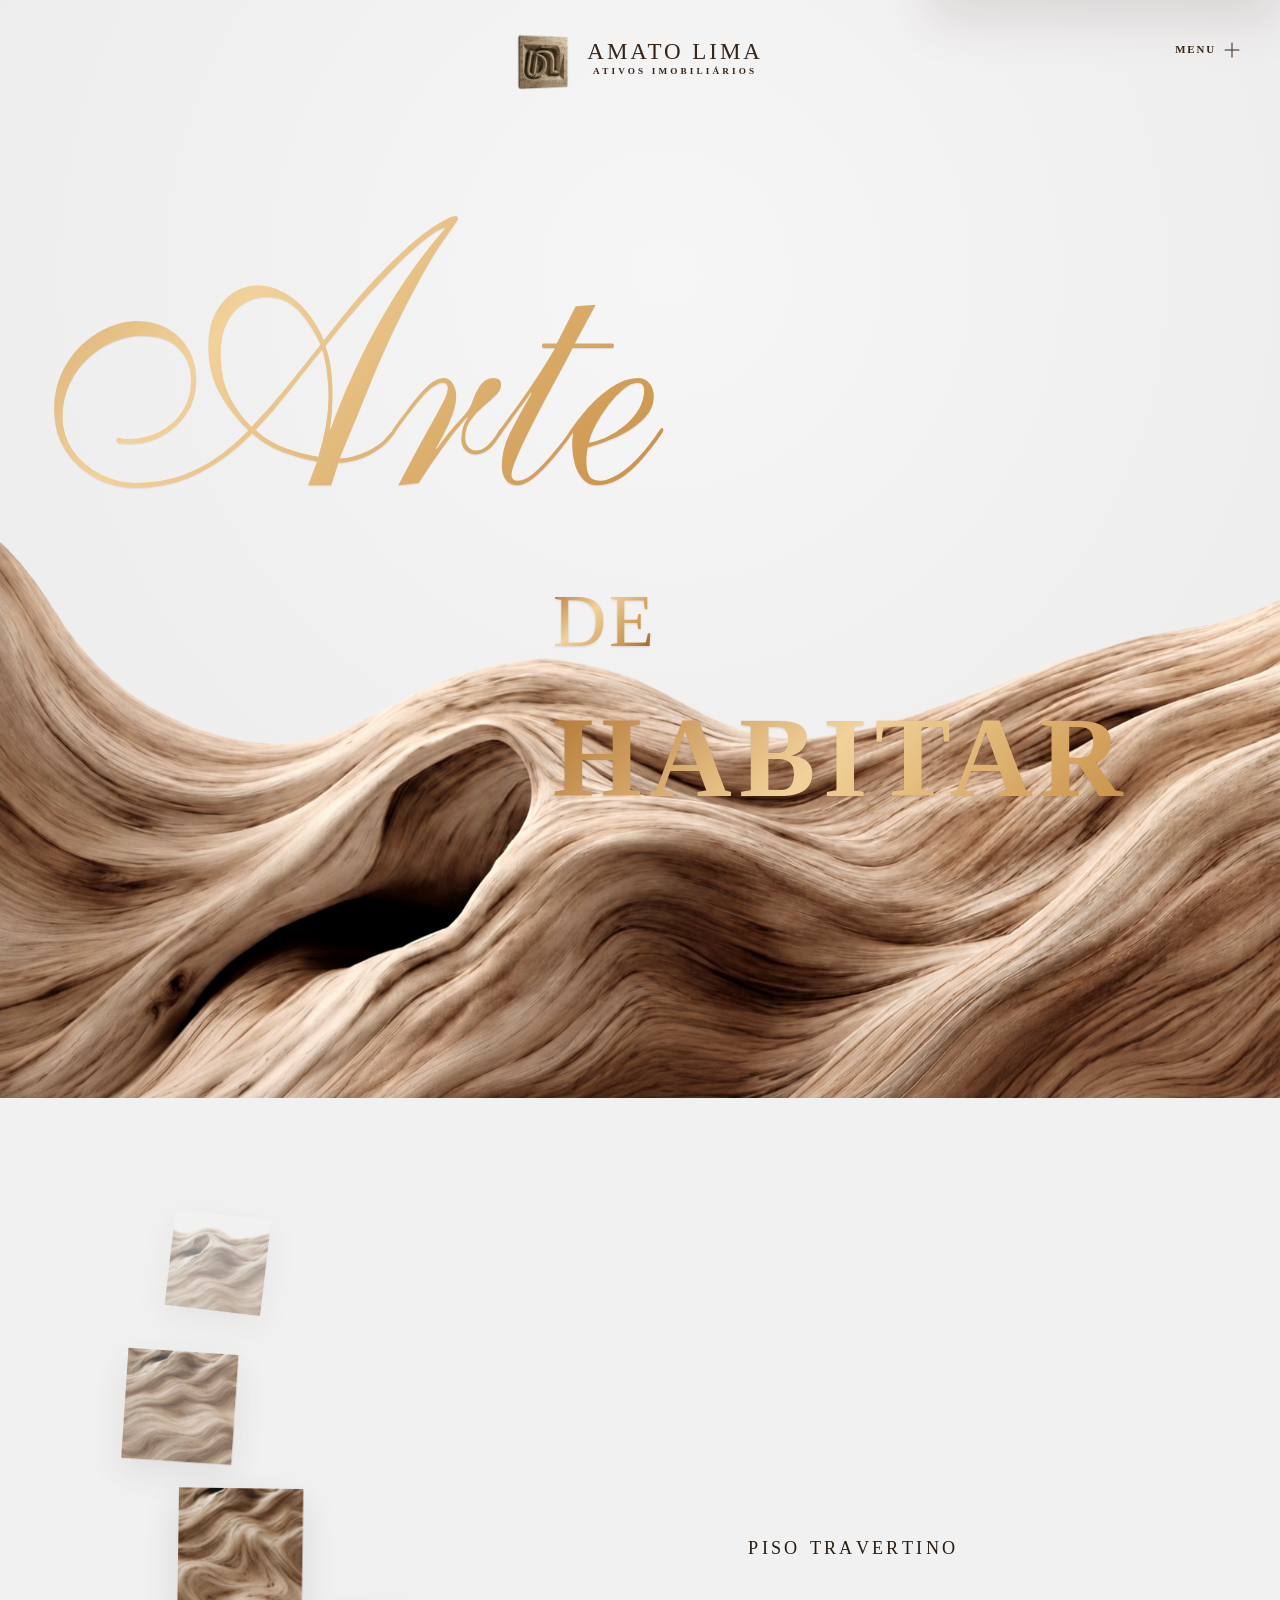
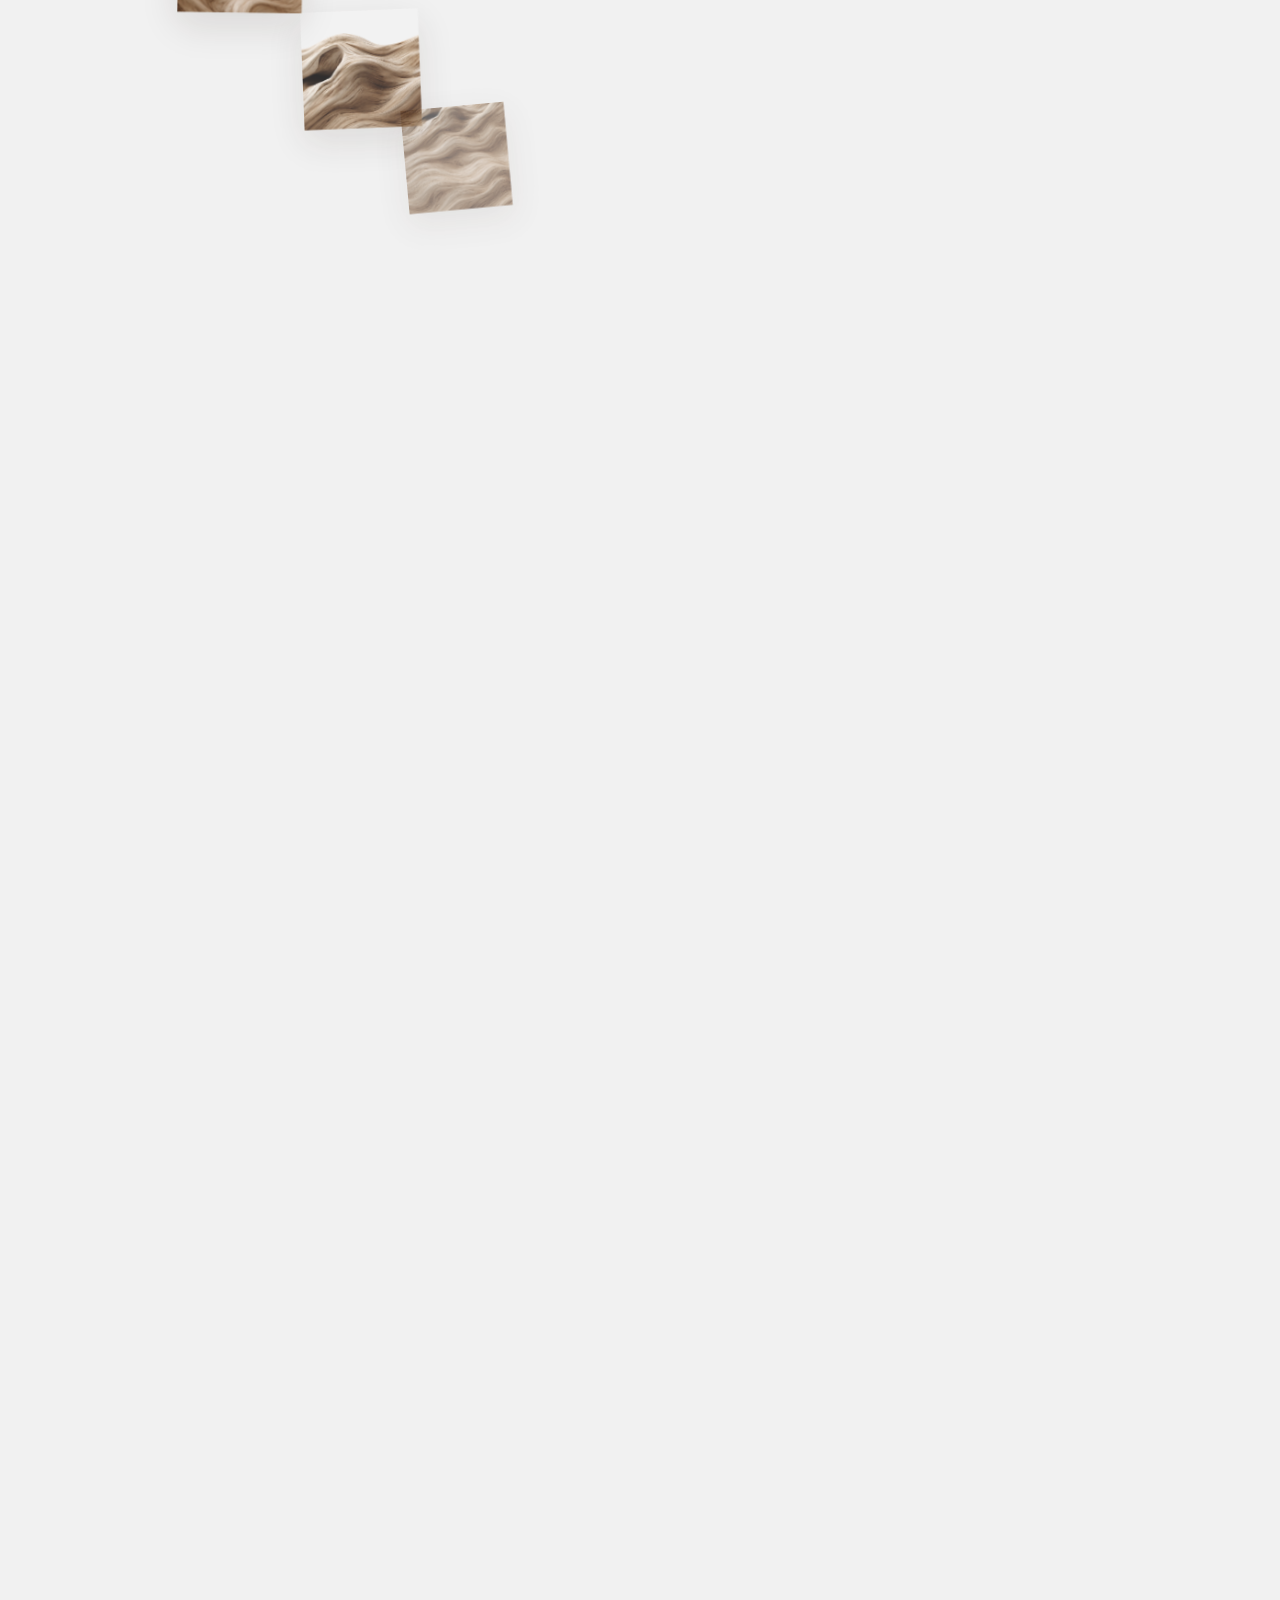
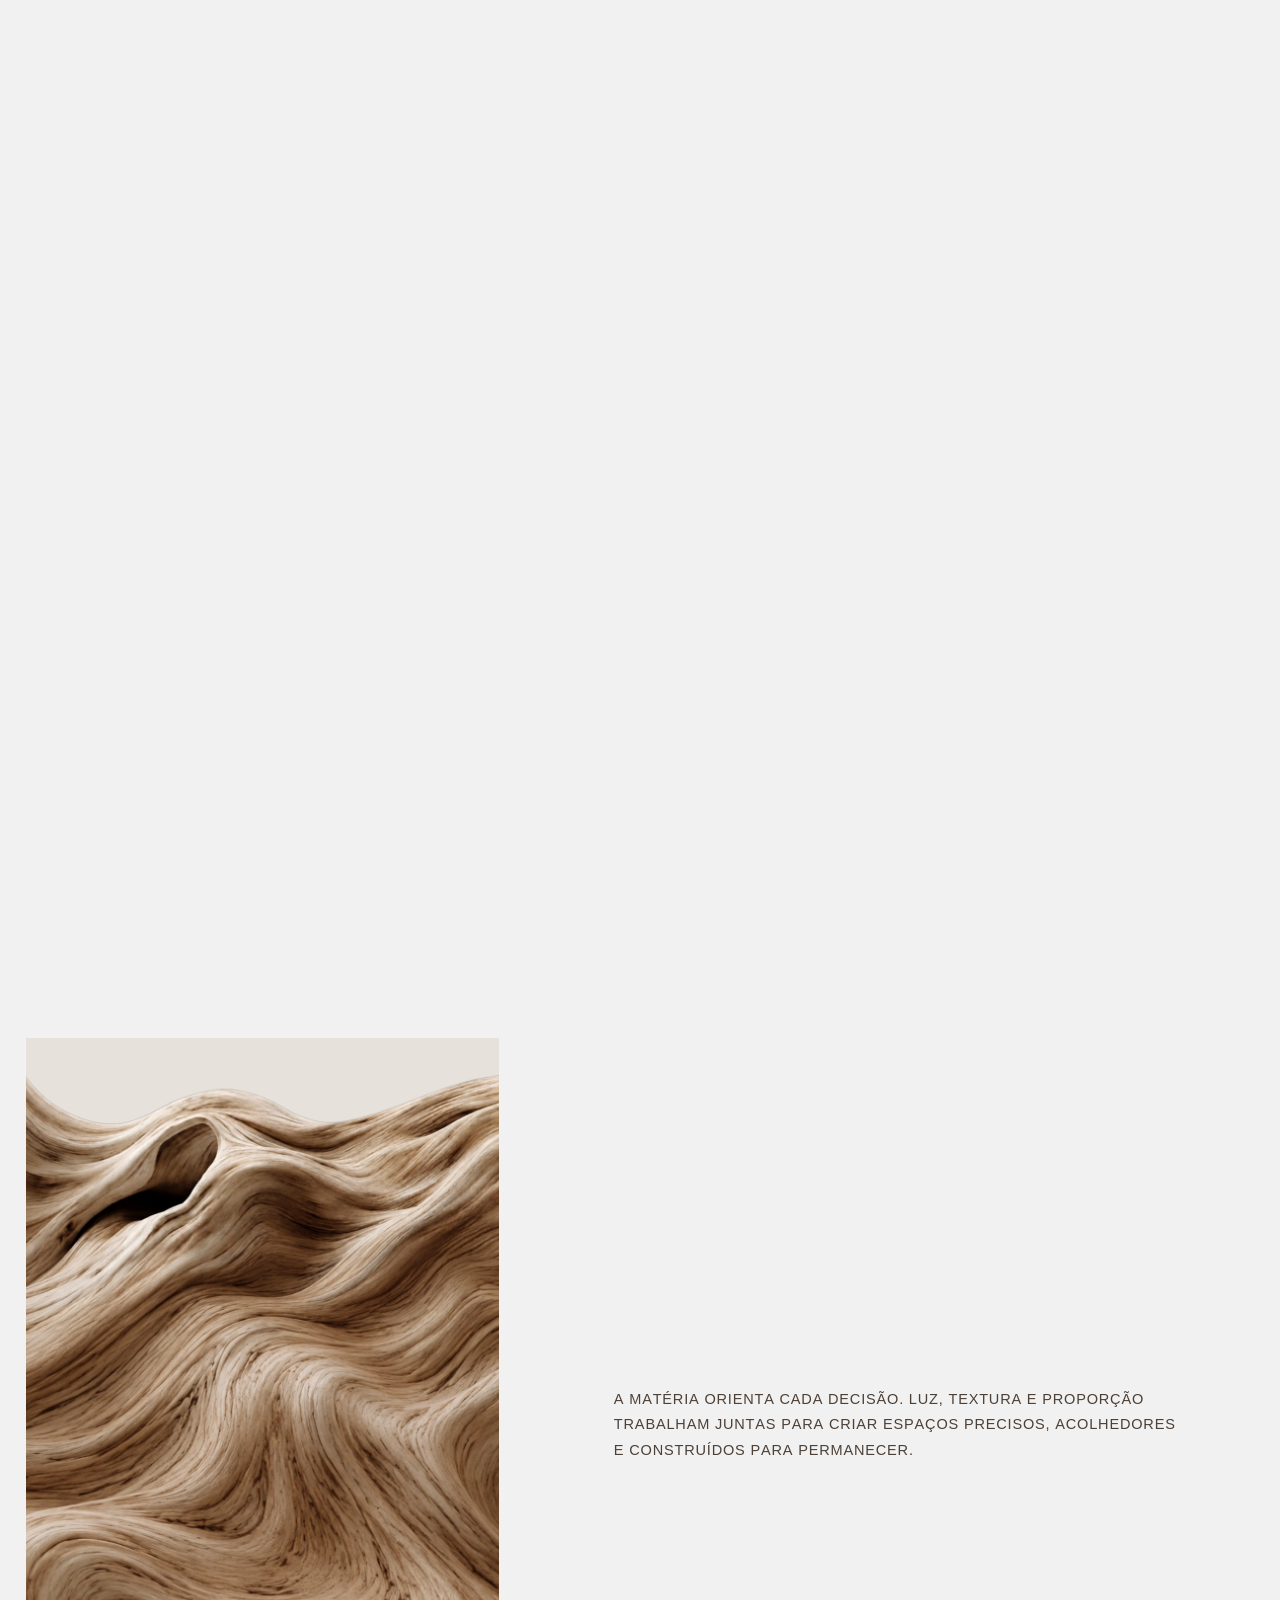
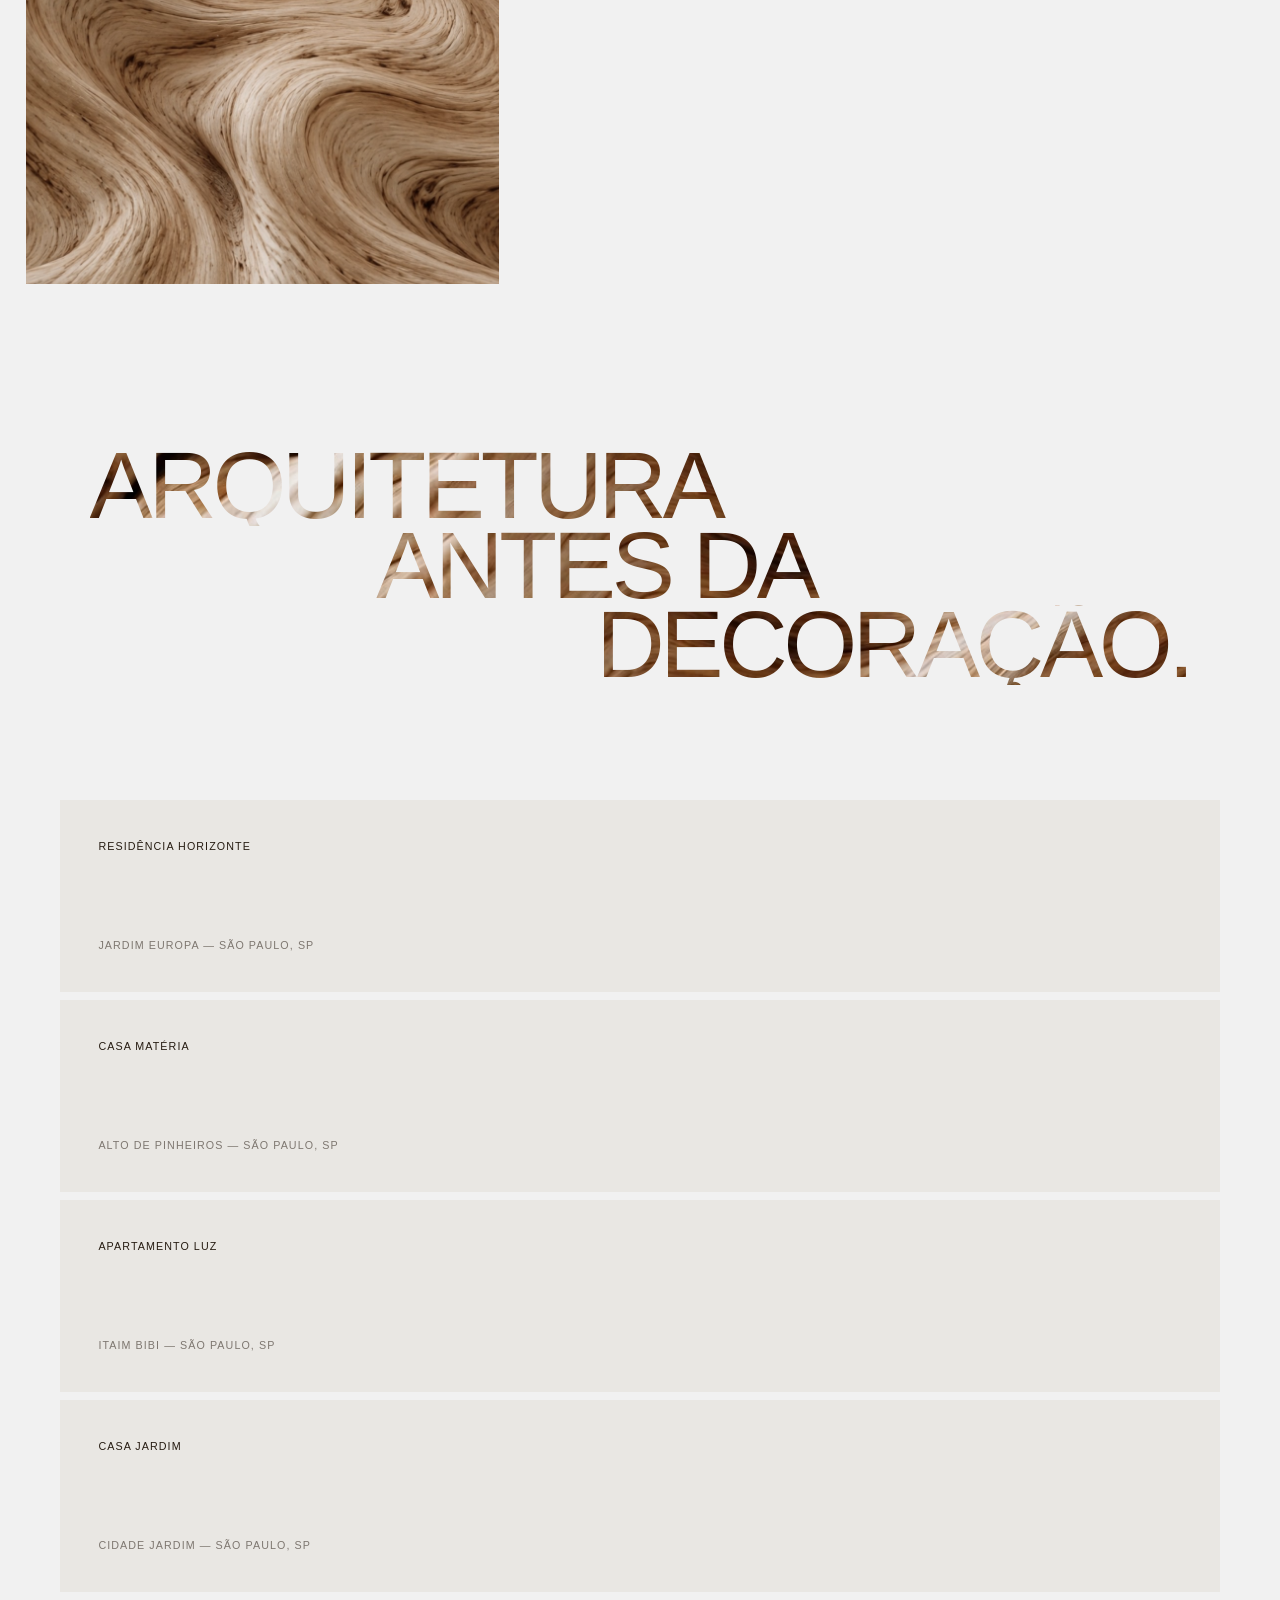
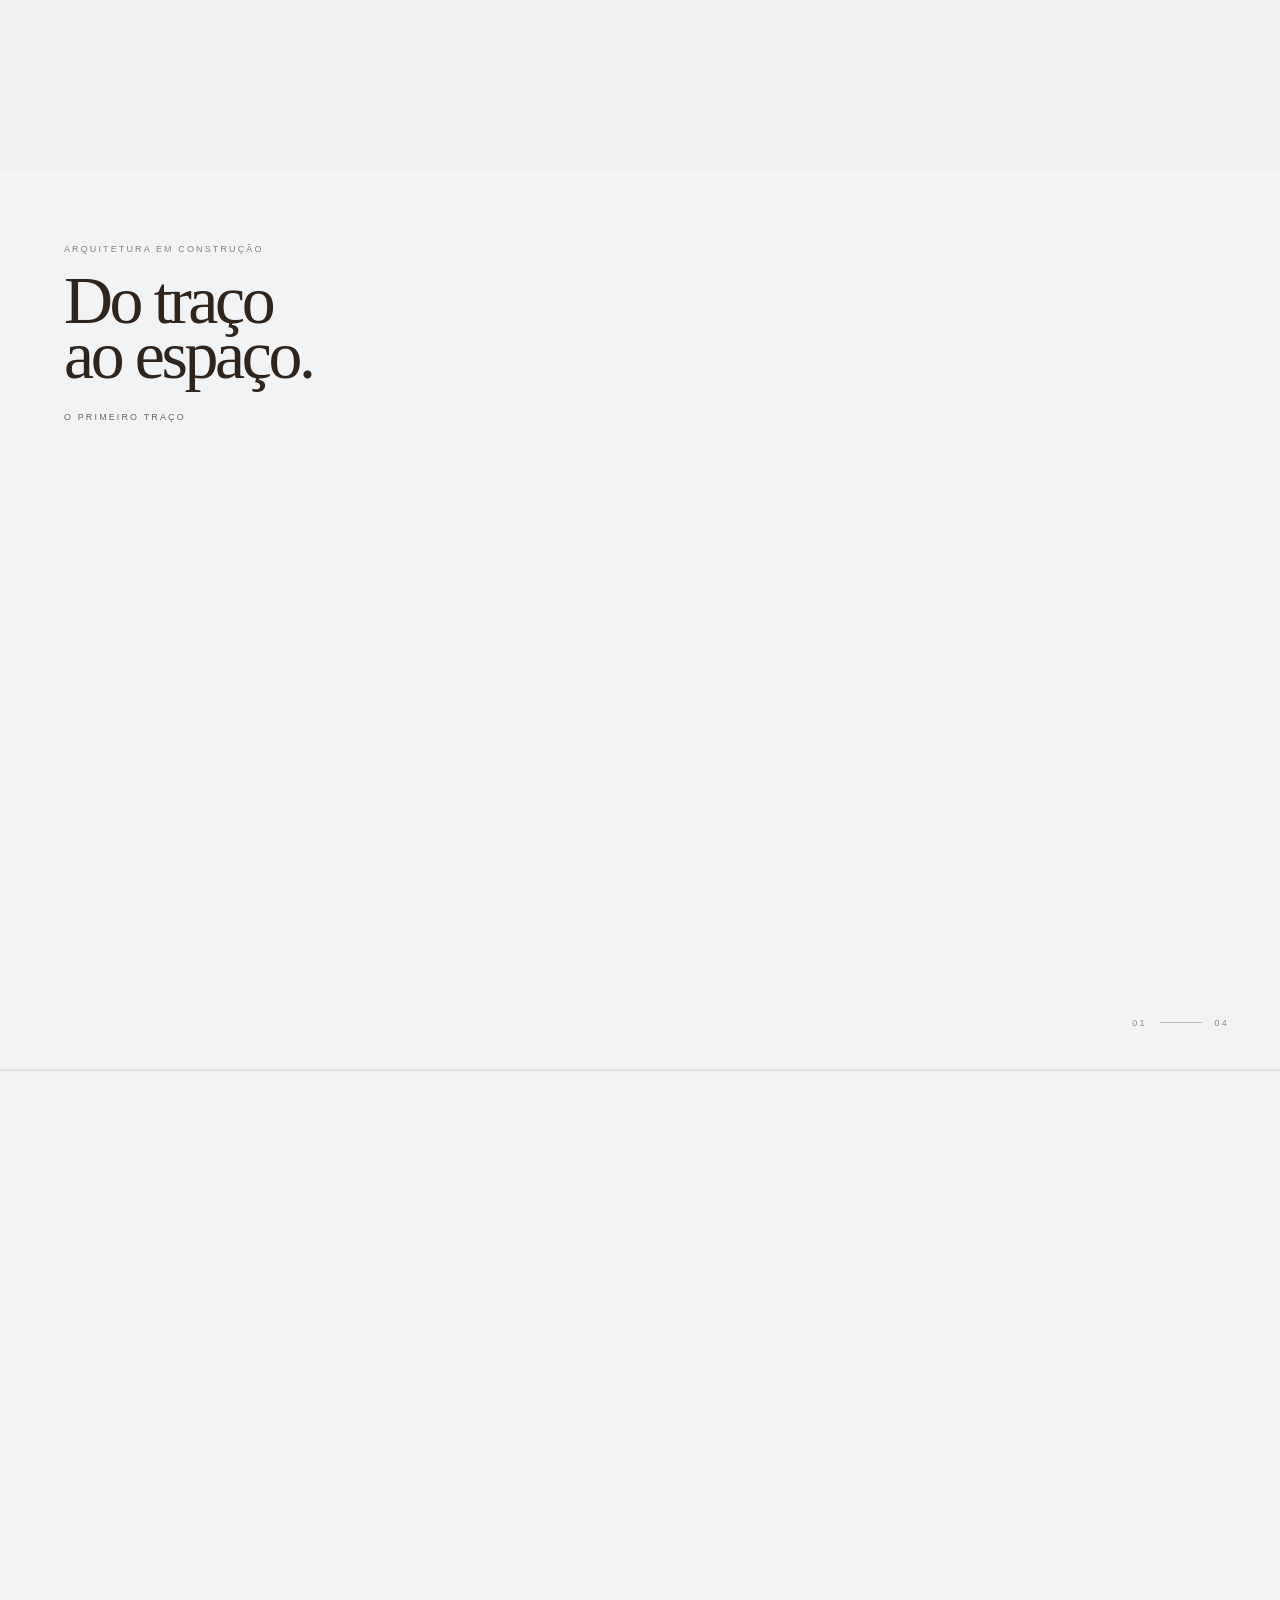
==== index.html @ b85d5f60 "Load immediate spiral response" ====
<!doctype html>
<html lang="pt-BR">
  <head>
    <meta charset="UTF-8" />
    <meta name="viewport" content="width=device-width, initial-scale=1.0" />
    <meta name="description" content="Amato Lima — ativos imobiliários, venda e reforma de residências de alto padrão em São Paulo." />
    <title>Amato Lima | Ativos Imobiliários</title>
    <link rel="stylesheet" href="assets/css/styles.css?v=20260905-45" />
    <link rel="stylesheet" href="assets/css/flowing-menu.css?v=20260904-7" />
    <link rel="stylesheet" href="assets/css/smooth-motion.css?v=20260904-4" />
    <link rel="stylesheet" href="assets/css/infinite-spiral.css?v=20260905-28" />
    <link rel="stylesheet" href="assets/css/editorial-foundations.css?v=20260905-7" />
    <link rel="stylesheet" href="assets/css/project-index.css?v=20260904-8" />
    <link rel="stylesheet" href="assets/css/project-evolution.css?v=20260905-2" />
    <link rel="stylesheet" href="assets/css/apartment-build.css?v=20260905-2" />
    <link rel="stylesheet" href="assets/css/closing-collage.css?v=20260905-8" />
    <script src="https://cdn.jsdelivr.net/npm/gsap@3.12.5/dist/gsap.min.js" defer></script>
    <script src="https://cdn.jsdelivr.net/npm/gsap@3.12.5/dist/ScrollTrigger.min.js" defer></script>
    <script src="https://cdn.jsdelivr.net/npm/lenis@1.3.11/dist/lenis.min.js" defer></script>
    <script src="assets/js/home.js?v=20260904-27" defer></script>
    <script src="assets/js/flowing-menu.js?v=20260904-5" defer></script>
    <script src="assets/js/smooth-motion.js?v=20260905-7" defer></script>
    <script src="assets/js/infinite-spiral.js?v=20260905-17" defer></script>
    <script src="assets/js/editorial-foundations-mirror.js?v=20260905-1" defer></script>
    <script src="assets/js/editorial-foundations.js?v=20260904-3" defer></script>
    <script src="assets/js/project-evolution.js?v=20260905-2" defer></script>
    <script src="assets/js/apartment-build-enhanced.js?v=20260905-1" defer></script>
    <script src="assets/js/closing-collage.js?v=20260905-16" defer></script>
    <script src="assets/js/main.js" defer></script>
  </head>
  <body>
    <div id="app" data-app></div>
    <noscript>Ative o JavaScript para visualizar o site da Amato Lima.</noscript>
  </body>
</html>
---- assets/css/styles.css ----
/* Ajustes finais da assinatura da hero — restaurados do estado aprovado. */
.hero-art__brand{align-items:flex-start}
.hero-art__brand-line{position:relative;display:flex;align-items:center;justify-content:center;gap:clamp(10px,.9vw,14px)}
.hero-art__brand-name{font-size:clamp(1.176rem,1.69344vw,1.6464rem);transform:translateY(-9px)}
.hero-art__brand-mark{width:clamp(56px,4.592vw,69.44px);height:clamp(56px,4.592vw,69.44px);object-fit:contain;flex:0 0 auto;order:-1;transform:translateX(-4px)}
.hero-art__brand-descriptor{align-self:flex-end;width:calc(100% - clamp(70px,5.492vw,87.44px));font-size:clamp(.489216rem,.677376vw,.639744rem);text-align:center;transform:translateY(-28px)}
@media(max-width:760px){.hero-art__brand-line{gap:9px}.hero-art__brand-name{transform:translateY(-8px)}.hero-art__brand-mark{width:56px;height:56px;transform:translateX(-3px)}.hero-art__brand-descriptor{width:calc(100% - 68px);transform:translateY(-27px)}}

/* ========================================================================== */
/* 01. FONTES                                                                 */
/* Importa as famílias tipográficas externas usadas no site.                  */
/* ========================================================================== */
@import url("https://fonts.googleapis.com/css2?family=Cormorant+Garamond:ital,wght@0,400;0,500;0,600;1,400;1,500&family=Cormorant+SC:wght@400;500;600;700&family=Montserrat:wght@300;400;500;600&display=swap");

/* Registra a fonte cursiva Anastasia Script usada na palavra "Arte" do hero. */
@font-face {
  font-family: "Anastasia Script";
  src: url("../fonts/anastasia-script-regular.ttf") format("truetype");
  font-style: normal;
  font-weight: 400;
  font-display: swap;
}

/* ========================================================================== */
/* 02. TOKENS GLOBAIS                                                         */
/* Centraliza cores, fontes, sombras e largura máxima reutilizadas no projeto. */
/* ========================================================================== */
:root {
  --nevoa: #f4f4f4;
  --linho: #efe7db;
  --camelo: #c1a57f;
  --terracota: #b5886e;
  --taupe: #716359;
  --salvia: #9a9c88;
  --ardosia: #889cab;
  --cacau: #562e1a;
  --white: #fffdf9;
  --text: #3e332d;
  --line: rgba(86, 46, 26, 0.2);
  --shadow: 0 24px 70px rgba(86, 46, 26, 0.1);
  --serif: "Cormorant Garamond", Georgia, serif;
  --wordmark: "Cormorant SC", Georgia, serif;
  --sans: "Montserrat", Arial, sans-serif;
  --container: min(1180px, calc(100% - 48px));
}

/* ========================================================================== */
/* 03. RESET E BASE                                                           */
/* Normaliza medidas, comportamento da página, mídia, links e formulários.    */
/* ========================================================================== */
* { box-sizing: border-box; }
html { scroll-behavior: smooth; }
body { margin: 0; color: var(--text); background: var(--nevoa); font-family: var(--sans); font-size: 16px; line-height: 1.7; -webkit-font-smoothing: antialiased; }
body.menu-open { overflow: hidden; }
img { display: block; max-width: 100%; }
a { color: inherit; text-decoration: none; }
button, input, select, textarea { font: inherit; }
button, a { -webkit-tap-highlight-color: transparent; }

/* Link de acessibilidade exibido quando recebe foco pelo teclado. */
.skip-link { position: fixed; z-index: 999; top: 10px; left: 10px; padding: 10px 16px; background: var(--cacau); color: var(--white); transform: translateY(-160%); transition: transform 180ms ease; }
.skip-link:focus { transform: translateY(0); }

/* ========================================================================== */
/* 04. LAYOUT GLOBAL E SEÇÕES                                                 */
/* Define containers, espaçamentos e variações de fundo das seções.           */
/* ========================================================================== */
.container { width: var(--container); margin-inline: auto; }
.section { padding: 108px 0; }
.section--compact { padding: 72px 0; }
.section--linen { background: var(--linho); }
.section--cocoa { color: var(--linho); background: var(--cacau); }

/* ========================================================================== */
/* 05. TIPOGRAFIA E TEXTOS                                                    */
/* Controla títulos, subtítulos editoriais, textos corridos e microtextos.    */
/* ========================================================================== */
.eyebrow { display: inline-flex; align-items: center; gap: 12px; margin: 0 0 22px; color: var(--taupe); font-size: .7rem; font-weight: 600; letter-spacing: .22em; line-height: 1.4; text-transform: uppercase; }
.eyebrow::before { width: 42px; height: 1px; content: ""; background: currentColor; }
.section--cocoa .eyebrow { color: var(--camelo); }
.display, h1, h2, h3, p { margin-top: 0; }
h1, h2, h3 { font-family: var(--serif); font-weight: 500; line-height: .98; }
h1 { margin-bottom: 28px; font-size: clamp(4rem,8vw,8.2rem); letter-spacing: -.045em; }
h2 { margin-bottom: 26px; font-size: clamp(2.8rem,5.4vw,5.6rem); letter-spacing: -.035em; }
h3 { margin-bottom: 15px; font-size: clamp(1.7rem,3vw,2.65rem); letter-spacing: -.025em; }
.lead { max-width: 760px; color: var(--taupe); font-family: var(--serif); font-size: clamp(1.35rem,2.5vw,2rem); line-height: 1.35; }
.section--cocoa .lead { color: rgba(239,231,219,.82); }
.body-copy { max-width: 640px; color: var(--taupe); font-size: .95rem; }
.body-copy p:last-child { margin-bottom: 0; }
.micro { font-size: .72rem; letter-spacing: .16em; line-height: 1.5; text-transform: uppercase; }

/* ========================================================================== */
/* 06. BOTÕES                                                                 */
/* Define botão padrão e suas variações ghost e light.                        */
/* ========================================================================== */
.button-row { display: flex; flex-wrap: wrap; gap: 14px; margin-top: 36px; }
.button { display: inline-flex; min-height: 52px; align-items: center; justify-content: center; padding: 14px 25px; border: 1px solid var(--cacau); background: var(--cacau); color: var(--white); font-size: .72rem; font-weight: 600; letter-spacing: .14em; text-transform: uppercase; transition: background 180ms ease,color 180ms ease,transform 180ms ease; }
.button:hover,.button:focus-visible { background: transparent; color: var(--cacau); transform: translateY(-2px); }
.button--ghost { background: transparent; color: var(--cacau); }
.button--ghost:hover,.button--ghost:focus-visible { background: var(--cacau); color: var(--white); }
.button--light { border-color: var(--linho); background: var(--linho); color: var(--cacau); }
.button--light:hover,.button--light:focus-visible { background: transparent; color: var(--linho); }

/* ========================================================================== */
/* 07. HEADER, MARCA E NAVEGAÇÃO                                              */
/* Controla cabeçalho, logo, menu principal, CTA e botão do menu mobile.      */
/* ========================================================================== */
.site-header { display: none !important; position: sticky; z-index: 100; top: 0; border-bottom: 1px solid var(--line); background: rgba(244,244,244,.92); backdrop-filter: blur(18px); }
.header-inner { display: grid; min-height: 86px; grid-template-columns: auto 1fr auto; align-items: center; gap: 34px; }
.brand { display: inline-flex; align-items: center; gap: 12px; }
.brand__mark { width: 40px; height: 40px; object-fit: contain; mix-blend-mode: multiply; }
.brand__text { display: grid; gap: 1px; }
.brand__name { color: var(--cacau); font-family: var(--wordmark); font-size: 1rem; font-weight: 500; letter-spacing: .18em; line-height: 1; }
.brand__descriptor { color: var(--taupe); font-size: .46rem; font-weight: 600; letter-spacing: .25em; text-transform: uppercase; }
.site-nav { justify-self: end; }
.site-nav__list { display: flex; align-items: center; gap: clamp(16px,2.2vw,34px); margin: 0; padding: 0; list-style: none; }
.site-nav a { position: relative; display: inline-block; padding: 12px 0; color: var(--taupe); font-size: .66rem; font-weight: 500; letter-spacing: .13em; text-transform: uppercase; }
.site-nav a::after { position: absolute; right: 0; bottom: 7px; left: 0; height: 1px; content: ""; background: var(--cacau); transform: scaleX(0); transform-origin: right; transition: transform 180ms ease; }
.site-nav a:hover::after,.site-nav a:focus-visible::after,.site-nav a[aria-current="page"]::after { transform: scaleX(1); transform-origin: left; }
.header-cta { min-height: 42px; padding: 10px 17px; }
.menu-toggle { display: none; width: 44px; height: 44px; border: 1px solid var(--line); background: transparent; color: var(--cacau); cursor: pointer; }
.menu-toggle span,.menu-toggle::before,.menu-toggle::after { display: block; width: 19px; height: 1px; margin: 5px auto; content: ""; background: currentColor; transition: transform 180ms ease,opacity 180ms ease; }
.menu-open .menu-toggle span { opacity: 0; }
.menu-open .menu-toggle::before { transform: translateY(6px) rotate(45deg); }
.menu-open .menu-toggle::after { transform: translateY(-6px) rotate(-45deg); }

/* ========================================================================== */
/* 08. HERO GENÉRICO                                                          */
/* Estrutura de hero reutilizada pelas páginas que não usam o hero "Arte".   */
/* ========================================================================== */
.hero { min-height: calc(100svh - 86px); display: grid; grid-template-columns: minmax(0,1.05fr) minmax(420px,.95fr); background: var(--linho); }
.hero__content { display: flex; align-items: center; padding: clamp(70px,9vw,140px) max(24px,calc((100vw - 1180px)/2)); padding-right: clamp(42px,7vw,100px); }
.hero__content-inner { max-width: 690px; }
.hero__title em { display: block; color: var(--terracota); font-weight: 400; }
.hero__visual { position: relative; min-height: 650px; overflow: hidden; background: var(--salvia); }
.hero__visual img { width: 100%; height: 5%; object-fit: cover; object-position: center; filter: saturate(.8) contrast(.95); transform: scale(1.01); }
.hero__visual::after { position: absolute; inset: 0; content: ""; background: linear-gradient(180deg,transparent 50%,rgba(86,46,26,.36)); }
.hero__caption { position: absolute; z-index: 1; right: 34px; bottom: 28px; left: 34px; display: flex; justify-content: space-between; color: var(--white); }
.hero__seal { position: absolute; z-index: 2; top: 36px; left: -48px; width: 118px; height: 118px; display: grid; place-items: center; border: 1px solid rgba(255,253,249,.72); border-radius: 50%; color: var(--white); font-family: var(--serif); font-size: 1.15rem; font-style: italic; line-height: 1; text-align: center; }

/* ========================================================================== */
/* 09. HEADER DA HOME                                                         */
/* Aparência específica do header sobreposto na página inicial.               */
/* ========================================================================== */
.home-page .site-header--overlay { position: fixed; width: 100%; border-bottom-color: rgba(86,46,26,.14); background: transparent; color: var(--cacau); backdrop-filter: none; transition: border-color 300ms ease,background 300ms ease,box-shadow 300ms ease,color 300ms ease; }
.home-page .site-header--overlay .brand__mark { display: none; }
.home-page .site-header--overlay .brand__name,.home-page .site-header--overlay .site-nav a { color: var(--cacau); }
.home-page .site-header--overlay .brand__descriptor { color: var(--taupe); }
.home-page .site-header--overlay .site-nav a::after { background: var(--cacau); }
.home-page .site-header--overlay .header-cta { border-color: var(--cacau); background: var(--cacau); color: var(--white); }
.home-page .site-header--overlay .header-cta:hover,.home-page .site-header--overlay .header-cta:focus-visible { border-color: var(--cacau); background: transparent; color: var(--cacau); }
.home-page .site-header--overlay .menu-toggle { border-color: rgba(86,46,26,.24); color: var(--cacau); }

/* ========================================================================== */
/* 10. HOME — HERO "ARTE DE HABITAR"                                         */
/* Toda a composição visual do primeiro quadro da home fica nesta seção.      */
/* ========================================================================== */

/* Container principal do hero: altura, recorte e fundo. */
.hero--art { position: sticky; z-index: 0; top: calc(100svh - max(880px,125svh)); min-height: max(880px,125svh); display: block; isolation: isolate; overflow: hidden; background: radial-gradient(circle at 52% 25%,#fafafa 0,#f5f5f5 38%,#eeeeef 100%); color: #080604; }

@media (max-width:760px) {
  .hero--art { top: min(-200px, calc(100svh - 860px)); }
}

/* Banho cromático editorial aplicado uniformemente sobre toda a hero. */
.hero--art::after {
  position: absolute;
  z-index: 5;
  inset: 0;
  content: "";
  background: rgba(54,37,25,.015);
  mix-blend-mode: multiply;
  pointer-events: none;
}

/* Assinatura tipográfica centralizada no espaço superior da hero. */
.hero-art__brand {
  position: absolute;
  z-index: 4;
  top: clamp(24px, 3.5svh, 44px);
  left: 50%;
  display: flex;
  flex-direction: column;
  align-items: center;
  color: #362519;
  font-family: var(--wordmark);
  text-align: center;
  text-transform: uppercase;
  white-space: nowrap;
  transform: translateX(-50%);
}

.hero-art__brand-name {
  font-size: clamp(1.25rem, 1.8vw, 1.75rem);
  font-weight: 400;
  letter-spacing: 0.128em;
  line-height: 1;
}

.hero-art__brand-descriptor {
  margin-top: 0.35em;
  font-size: clamp(0.52rem, 0.72vw, 0.68rem);
  font-weight: 600;
  letter-spacing: 0.339em;
  line-height: 1.4;
}

/* Área absoluta que contém as três palavras do título. */
.hero-art__headline { position: absolute; top: 0; left: 0; width: 100%; height: 100%; overflow: visible; margin: 0; font-family: var(--wordmark); font-weight: 700; line-height: 1; text-transform: uppercase; }

/* Posicionamento absoluto compartilhado por Arte, De e Habitar. */
.hero-art__arte,.hero-art__de,.hero-art__habitar { position: absolute; display: block; }

/* Palavra ARTE: posição geral, fonte cursiva, tamanho, gradiente e entrada. */
.hero-art__arte { z-index: 1; top: clamp(140px,15.6vh,213px); left: 4.4vw; width: max-content; padding: .22em .32em .28em; margin: -.22em -.32em -.28em; font-family: "Anastasia Script","Pinyon Script",cursive; font-size: clamp(16.38rem,26.91vw,26.91rem); font-weight: 400; letter-spacing: -.055em; line-height: 1.2; text-transform: none; white-space: nowrap; background-image: linear-gradient(135deg,#b77a36,#f5d69d,#d09a50,#7a421f,#512919,#a9612b,#efc47f,#b77a36,#f5d69d,#d09a50,#7a421f,#512919,#a9612b,#efc47f); background-size: 700% 100%; background-position: 0% 50%; background-clip: text; -webkit-background-clip: text; color: transparent; -webkit-text-fill-color: transparent; filter: drop-shadow(0 1px 0 rgba(83,42,18,.10)); opacity: 0; translate: 0 24px; animation: art-script-arrival 1100ms 180ms cubic-bezier(.22,.7,.2,1) forwards,hero-text-gradient 10s 1300ms ease-in-out infinite; }

/* Estilo compartilhado de DE e HABITAR: fonte, gradiente e animação. */
.hero-art__de,.hero-art__habitar { z-index: 3; font-family: var(--wordmark); line-height: .86; background-image: linear-gradient(135deg,#b77a36,#f5d69d,#d09a50,#7a421f,#512919,#a9612b,#efc47f,#b77a36,#f5d69d,#d09a50,#7a421f,#512919,#a9612b,#efc47f); background-size: 700% 100%; background-position: 0% 50%; background-clip: text; -webkit-background-clip: text; color: transparent; -webkit-text-fill-color: transparent; filter: drop-shadow(0 1px 1px rgba(82,43,20,.14)); opacity: 0; animation: art-serif-arrival 900ms 700ms ease forwards,hero-text-gradient 10s 1600ms ease-in-out infinite; }

/* Palavra DE: posição, tamanho, peso e espaçamento entre letras. */
.hero-art__de { top: 55.5%; left: 46.2%; font-size: clamp(5.6rem,8.3vw,8.2rem); font-weight: 400; letter-spacing: .04em; }

/* Palavra HABITAR: posição, tamanho, peso e espaçamento entre letras. */
.hero-art__habitar { top: 70.8%; left: 46.2%; font-size: clamp(6rem,9.4vw,9.2rem); font-weight: 700; letter-spacing: .065em; }

/* Imagem/máscara de madeira: camada sobre Arte e atrás de De/Habitar. */
.hero-art__wood { position: absolute; z-index: 2; right: 0; bottom: 0; left: 0; width: 100%; height: auto; max-width: none; filter: brightness(108%) contrast(92%) saturate(82%); opacity: 0; translate: 0 26px; animation: art-wood-arrival 1200ms 300ms cubic-bezier(.22,.7,.2,1) forwards; }

/* ========================================================================== */
/* 11. ANIMAÇÕES DO HERO                                                      */
/* Entradas do texto/imagem e movimento contínuo dos gradientes.              */
/* ========================================================================== */
@keyframes art-script-arrival { to { opacity: 1; translate: 0 0; } }
@keyframes art-serif-arrival { from { opacity: 0; translate: 0 14px; } to { opacity: 1; translate: 0 0; } }
@keyframes art-wood-arrival { to { opacity: 1; translate: 0 0; } }
@keyframes hero-text-gradient { 0% { background-position: 8% 50%; } 50% { background-position: 92% 50%; } 100% { background-position: 8% 50%; } }

/* ========================================================================== */
/* 12. GRIDS DE CONTEÚDO                                                      */
/* Estruturas de introdução, fundamentos e pares de imagens.                  */
/* ========================================================================== */
.intro-grid,.split-grid { display: grid; grid-template-columns: minmax(0,1fr) minmax(0,1fr); align-items: start; gap: clamp(48px,8vw,120px); }
.intro-grid__aside { padding-top: 58px; }
.principles { display: grid; grid-template-columns: repeat(3,1fr); border-top: 1px solid var(--line); border-left: 1px solid var(--line); }
.principle { min-height: 290px; padding: 34px; border-right: 1px solid var(--line); border-bottom: 1px solid var(--line); background: rgba(255,253,249,.38); }
.principle__number { display: block; margin-bottom: 55px; color: var(--terracota); font-family: var(--serif); font-size: 1.2rem; font-style: italic; }
.principle p { margin-bottom: 0; color: var(--taupe); font-size: .86rem; }
.image-pair { display: grid; grid-template-columns: 1.2fr .8fr; gap: 16px; }
.image-pair img { width: 100%; height: 540px; object-fit: cover; }
.image-pair img:nth-child(2) { height: 410px; margin-top: 88px; }

/* ========================================================================== */
/* 13. PROJETOS                                                               */
/* Grid editorial, imagens, overlays, legendas e hover dos cards de projeto.  */
/* ========================================================================== */
.project-grid { display: grid; grid-template-columns: repeat(12,1fr); gap: 18px; }
.project-card { position: relative; min-height: 460px; overflow: hidden; background: var(--taupe); }
.project-card:nth-child(1),.project-card:nth-child(4) { grid-column: span 7; }
.project-card:nth-child(2),.project-card:nth-child(3) { grid-column: span 5; }
.project-card img { width: 100%; height: 100%; object-fit: cover; transition: transform 700ms cubic-bezier(.2,.75,.25,1); }
.project-card::after { position: absolute; inset: 0; content: ""; background: linear-gradient(180deg,transparent 40%,rgba(45,28,20,.76)); }
.project-card:hover img { transform: scale(1.045); }
.project-card__caption { position: absolute; z-index: 1; right: 28px; bottom: 25px; left: 28px; display: flex; align-items: end; justify-content: space-between; gap: 18px; color: var(--white); }
.project-card__caption h3 { margin: 0; font-size: 2rem; }
.project-card__caption span { font-size: .62rem; letter-spacing: .12em; text-transform: uppercase; }

/* ========================================================================== */
/* 14. FAIXA DE CITAÇÃO                                                       */
/* Seção escura com citação principal e círculo decorativo.                   */
/* ========================================================================== */
.quote-band { position: relative; overflow: hidden; }
.quote-band::before { position: absolute; top: -80px; right: -40px; width: 380px; height: 380px; border: 1px solid rgba(193,165,127,.25); border-radius: 50%; content: ""; }
.quote-band blockquote { max-width: 980px; margin: 0; font-family: var(--serif); font-size: clamp(2.8rem,6vw,6rem); font-weight: 400; letter-spacing: -.035em; line-height: 1.02; }

/* ========================================================================== */
/* 15. HERO DAS PÁGINAS INTERNAS                                              */
/* Cabeçalho visual das páginas internas, com ou sem imagem de fundo.         */
/* ========================================================================== */
.page-hero { position: relative; min-height: 520px; display: grid; align-items: end; overflow: hidden; background: var(--linho); }
.page-hero--image { min-height: 640px; color: var(--white); }
.page-hero__image { position: absolute; inset: 0; width: 100%; height: 100%; object-fit: cover; filter: saturate(.72); }
.page-hero--image::after { position: absolute; inset: 0; content: ""; background: linear-gradient(90deg,rgba(48,30,21,.78),rgba(48,30,21,.18)); }
.page-hero__content { position: relative; z-index: 1; width: var(--container); margin-inline: auto; padding: 100px 0 78px; }
.page-hero__content h1 { max-width: 920px; margin-bottom: 18px; }
.page-hero__content .lead { max-width: 670px; }
.page-hero--image .eyebrow,.page-hero--image .lead { color: rgba(255,253,249,.84); }

/* ========================================================================== */
/* 16. FATOS, MONOGRAMA E ETAPAS                                              */
/* Blocos informativos usados em páginas institucionais e de processo.        */
/* ========================================================================== */
.facts-grid { display: grid; grid-template-columns: repeat(3,1fr); border-top: 1px solid var(--line); }
.fact { padding: 36px 24px 36px 0; border-right: 1px solid var(--line); }
.fact + .fact { padding-left: 36px; }
.fact:last-child { border-right: 0; }
.fact strong { display: block; color: var(--cacau); font-family: var(--serif); font-size: 2.1rem; font-weight: 500; }
.fact span { color: var(--taupe); font-size: .73rem; letter-spacing: .12em; text-transform: uppercase; }
.monogram-story { display: grid; grid-template-columns: minmax(280px,.75fr) minmax(0,1.25fr); align-items: center; gap: clamp(50px,9vw,130px); }
.monogram-frame { aspect-ratio: 1; display: grid; place-items: center; border: 1px solid var(--line); background: var(--white); }
.monogram-frame img { width: 62%; mix-blend-mode: multiply; }
.steps { counter-reset: step; border-top: 1px solid var(--line); }
.step { display: grid; grid-template-columns: 90px .7fr 1.3fr; gap: 28px; padding: 36px 0; border-bottom: 1px solid var(--line); counter-increment: step; }
.step::before { color: var(--terracota); content: "0" counter(step); font-family: var(--serif); font-size: 1.25rem; font-style: italic; }
.step h3 { margin: 0; font-size: 1.8rem; }
.step p { max-width: 620px; margin: 0; color: var(--taupe); font-size: .9rem; }

/* ========================================================================== */
/* 17. CARDS DE DESTAQUE                                                      */
/* Grade de benefícios/atributos e variações cromáticas dos quatro cards.     */
/* ========================================================================== */
.feature-grid { display: grid; grid-template-columns: repeat(2,1fr); gap: 18px; }
.feature-card { min-height: 300px; padding: 38px; border: 1px solid var(--line); background: var(--white); }
.feature-card:nth-child(2) { background: var(--linho); }
.feature-card:nth-child(3) { background: var(--salvia); }
.feature-card:nth-child(4) { color: var(--linho); background: var(--cacau); }
.feature-card__index { display: block; margin-bottom: 65px; color: var(--terracota); font-family: var(--serif); font-style: italic; }
.feature-card:nth-child(4) .feature-card__index { color: var(--camelo); }
.feature-card p { max-width: 480px; margin-bottom: 0; color: var(--taupe); font-size: .88rem; }
.feature-card:nth-child(4) p { color: rgba(239,231,219,.76); }

/* ========================================================================== */
/* 18. GALERIA                                                                */
/* Grid de imagens, proporções especiais, hover e rótulos das imagens.        */
/* ========================================================================== */
.gallery-grid { display: grid; grid-template-columns: repeat(3,1fr); gap: 18px; }
.gallery-item { position: relative; min-height: 430px; overflow: hidden; background: var(--linho); }
.gallery-item:nth-child(1),.gallery-item:nth-child(5) { grid-row: span 2; min-height: 878px; }
.gallery-item img { width: 100%; height: 100%; object-fit: cover; transition: transform 600ms ease; }
.gallery-item:hover img { transform: scale(1.035); }
.gallery-item__label { position: absolute; right: 18px; bottom: 18px; left: 18px; padding: 14px 16px; background: rgba(244,244,244,.9); color: var(--cacau); font-size: .66rem; letter-spacing: .12em; text-transform: uppercase; backdrop-filter: blur(10px); }

/* ========================================================================== */
/* 19. CONTATO E FORMULÁRIO                                                   */
/* Layout da página de contato, lista de dados e campos do formulário.        */
/* ========================================================================== */
.contact-grid { display: grid; grid-template-columns: .8fr 1.2fr; gap: clamp(50px,9vw,130px); }
.contact-list { display: grid; gap: 22px; margin: 45px 0 0; padding: 0; list-style: none; }
.contact-list span { display: block; margin-bottom: 4px; color: var(--taupe); font-size: .63rem; letter-spacing: .14em; text-transform: uppercase; }
.contact-list a { font-family: var(--serif); font-size: 1.35rem; }
.contact-form { display: grid; grid-template-columns: 1fr 1fr; gap: 20px; padding: clamp(28px,5vw,58px); background: var(--linho); }
.form-field { display: grid; gap: 8px; }
.form-field--full { grid-column: 1/-1; }
.form-field label { color: var(--taupe); font-size: .66rem; font-weight: 600; letter-spacing: .12em; text-transform: uppercase; }
.form-field input,.form-field select,.form-field textarea { width: 100%; border: 0; border-bottom: 1px solid var(--line); border-radius: 0; outline: 0; background: transparent; color: var(--text); padding: 12px 0; }
.form-field textarea { min-height: 130px; resize: vertical; }
.form-field input:focus,.form-field select:focus,.form-field textarea:focus { border-color: var(--cacau); }
.form-status { min-height: 24px; grid-column: 1/-1; margin: 0; color: var(--taupe); font-size: .8rem; }

/* ========================================================================== */
/* 20. RODAPÉ                                                                 */
/* Estrutura, marca, navegação e linha inferior do footer.                    */
/* ========================================================================== */
.site-footer { padding: 70px 0 30px; color: var(--linho); background: var(--cacau); }
.footer-grid { display: grid; grid-template-columns: 1.2fr .7fr .7fr; gap: 60px; padding-bottom: 55px; }
.footer-brand .brand__name,.footer-brand .brand__descriptor { color: var(--linho); }
.footer-brand p { max-width: 430px; margin: 28px 0 0; color: rgba(239,231,219,.65); font-size: .84rem; }
.footer-column h3 { margin-bottom: 20px; color: var(--camelo); font-family: var(--sans); font-size: .67rem; font-weight: 600; letter-spacing: .15em; text-transform: uppercase; }
.footer-column ul { display: grid; gap: 8px; margin: 0; padding: 0; list-style: none; }
.footer-column a { color: rgba(239,231,219,.74); font-size: .82rem; }
.footer-column a:hover,.footer-column a:focus-visible { color: var(--white); }
.footer-bottom { display: flex; justify-content: space-between; gap: 20px; padding-top: 26px; border-top: 1px solid rgba(239,231,219,.15); color: rgba(239,231,219,.55); font-size: .66rem; letter-spacing: .09em; text-transform: uppercase; }

/* ========================================================================== */
/* 21. REVEAL AO ROLAR                                                        */
/* Estado inicial e final dos elementos revelados durante o scroll.           */
/* ========================================================================== */
.reveal { opacity: 0; transform: translateY(24px); transition: opacity 650ms ease,transform 650ms ease; }
.reveal.is-visible { opacity: 1; transform: translateY(0); }

/* ========================================================================== */
/* 22. RESPONSIVIDADE — TABLET / MENU                                         */
/* Ajustes abaixo de 1050px: menu, hero genérico, selo e galeria.             */
/* ========================================================================== */
@media (max-width:1050px) { .header-inner{grid-template-columns:auto 1fr auto}.menu-toggle{display:block;justify-self:end}.header-cta{display:none}.site-nav{position:fixed;z-index:90;inset:86px 0 auto;visibility:hidden;padding:32px 24px 40px;background:var(--linho);opacity:0;transform:translateY(-12px);transition:opacity 180ms ease,transform 180ms ease,visibility 180ms ease}.home-page .site-header--overlay .site-nav{background:var(--linho)}.menu-open .site-nav{visibility:visible;opacity:1;transform:translateY(0)}.site-nav__list{width:min(600px,100%);display:grid;gap:4px;margin-inline:auto}.site-nav a{display:block;padding:14px 0;border-bottom:1px solid var(--line);font-family:var(--serif);font-size:1.65rem;letter-spacing:0;text-transform:none}.site-nav a::after{display:none}.hero:not(.hero--cinematic):not(.hero--art){min-height:auto;grid-template-columns:1fr}.hero:not(.hero--cinematic) .hero__content{min-height:650px}.hero:not(.hero--cinematic) .hero__visual{min-height:620px}.hero__seal{top:-50px;right:36px;left:auto}.gallery-grid{grid-template-columns:repeat(2,1fr)}.gallery-item:nth-child(1),.gallery-item:nth-child(5){grid-row:auto;min-height:520px} }

/* ========================================================================== */
/* 23. RESPONSIVIDADE — HERO ARTE / DESKTOP                                   */
/* Valores exclusivos do hero Arte de Habitar em telas acima de 760px.       */
/* ========================================================================== */
@media (min-width:761px) {
  /* Altura total do hero no desktop. */
  .hero--art {
    min-height: max(820px, 122svh);
  }

  /* Palavra Arte reunida em um único elemento. */
  .hero-art__arte {
    top: 30svh;
    left: 0;
    overflow: visible;
    padding-right: 0.5em;
    font-size: clamp(15.34rem, 25.11vw, 25.11rem);
    letter-spacing: 0;
    transform: translate(0%, 3%) scaleY(1.20);
    transform-origin: center bottom;
  }

  /* DE e HABITAR ancorados à primeira tela, não à altura total da hero. */
  .hero-art__de {
    top: 65.5svh;
    left: 43.2%;
    font-size: clamp(3.89rem, 5.75vw, 5.68rem);
  }

  .hero-art__habitar {
    top: 78.8svh;
    left: 43.2%;
    font-size: clamp(5.7rem, 8.93vw, 8.74rem);
  }

  /* Posição, escala e encaixe da imagem de madeira no desktop. */
  .hero-art__wood {
    right: 0;
    bottom: 0;
    left: 0;
    width: 100%;
    height: auto;
    max-width: 100%;
    object-fit: contain;
    object-position: center bottom;
    filter: sepia(30%) saturate(90%) hue-rotate(-7deg) brightness(97%) contrast(110%);
    transform: translateY(20%);
  }
}

/* ========================================================================== */
/* 24. RESPONSIVIDADE — MOBILE                                                */
/* Reorganiza layout, tipografia, hero, grids, formulário e footer até 760px. */
/* ========================================================================== */
@media (max-width:760px) { :root{--container:min(100% - 32px,1180px)} .section{padding:78px 0}.header-inner{min-height:74px}.site-nav{inset-block-start:74px}.brand__mark{width:34px;height:34px}.brand__name{font-size:.84rem}.brand__descriptor{font-size:.4rem}.hero:not(.hero--cinematic) .hero__content{min-height:580px;padding:80px 24px}.hero:not(.hero--cinematic) .hero__visual{min-height:520px}.hero--art{min-height:max(860px,calc(100svh + 200px))}.hero-art__arte{top:26%;left:50%;font-size:clamp(9.36rem,44.46vw,13.32rem);letter-spacing:-.07em;transform:translateX(-51%)}.hero-art__de{top:50%;left:16%;font-size:clamp(4.1rem,17vw,5.6rem);transform:none}.hero-art__habitar{top:62%;left:16%;font-size:clamp(3.7rem,15.4vw,5.2rem);letter-spacing:.045em;transform:none}.hero-art__wood{right:0;bottom:0;left:0;width:100%;height:auto;max-width:100%;object-fit:contain;object-position:center bottom;filter:sepia(26%) saturate(88%) hue-rotate(-7deg) brightness(106%) contrast(94%);transform:none}.intro-grid,.split-grid,.monogram-story,.contact-grid{grid-template-columns:1fr;gap:46px}.intro-grid__aside{padding-top:0}.principles,.facts-grid,.feature-grid,.gallery-grid{grid-template-columns:1fr}.fact,.fact + .fact{padding:28px 0;border-right:0;border-bottom:1px solid var(--line)}.image-pair{grid-template-columns:1fr}.image-pair img,.image-pair img:nth-child(2){height:420px;margin-top:0}.project-grid{grid-template-columns:1fr}.project-card,.project-card:nth-child(n){min-height:430px;grid-column:auto}.page-hero,.page-hero--image{min-height:530px}.page-hero__content{padding:90px 0 64px}.step{grid-template-columns:48px 1fr}.step p{grid-column:2}.gallery-item,.gallery-item:nth-child(1),.gallery-item:nth-child(5){min-height:500px}.contact-form{grid-template-columns:1fr}.form-field--full{grid-column:auto}.footer-grid{grid-template-columns:1fr;gap:42px}.footer-bottom{flex-direction:column} }

/* ========================================================================== */
/* 25. ACESSIBILIDADE — MOVIMENTO REDUZIDO                                    */
/* Desativa animações/transições longas quando o usuário prefere menos motion.*/
/* ========================================================================== */
@media (prefers-reduced-motion:reduce) { *,*::before,*::after{scroll-behavior:auto !important;transition-duration:.01ms !important;animation-duration:.01ms !important;animation-iteration-count:1 !important}.reveal{opacity:1;transform:none} }
---- assets/css/flowing-menu.css ----
/* Menu compacto: abertura StaggeredMenu + hover FlowingMenu. */
.staggered-flow-menu {
  --menu-panel-width: min(77.4vw,351px);
  --menu-panel-height: min(61.2svh,504px);
  position: fixed;
  z-index: 300;
  inset: 0;
  overflow: hidden;
  pointer-events: none;
}

.flowing-menu-toggle {
  position: absolute;
  z-index: 40;
  top: clamp(25px,3.5svh,38px);
  right: clamp(20px,3.2vw,42px);
  display: inline-flex;
  align-items: center;
  gap: .48rem;
  padding: 10px 0;
  border: 0;
  background: transparent;
  color: #362519;
  font-family: var(--wordmark);
  font-size: .68rem;
  font-weight: 600;
  letter-spacing: .18em;
  line-height: 1;
  text-transform: uppercase;
  cursor: pointer;
  pointer-events: auto;
}

.flowing-menu-toggle__text-wrap {
  position: relative;
  display: inline-block;
  width: 4.7rem;
  height: 1em;
  overflow: hidden;
  text-align: right;
  white-space: nowrap;
}

.flowing-menu-toggle__text-inner {
  display: flex;
  flex-direction: column;
  line-height: 1;
  will-change: transform;
}

.flowing-menu-toggle__line {
  display: block;
  height: 1em;
  line-height: 1;
}

.flowing-menu-toggle__icon {
  position: relative;
  width: 15px;
  height: 15px;
  flex: 0 0 15px;
  will-change: transform;
}

.flowing-menu-toggle__icon-line {
  position: absolute;
  top: 50%;
  left: 50%;
  width: 100%;
  height: 1px;
  border-radius: 2px;
  background: currentColor;
  transform: translate(-50%,-50%);
}

.flowing-menu-toggle__icon-line--vertical {
  transform: translate(-50%,-50%) rotate(90deg);
}

.flowing-menu-toggle:focus-visible {
  outline: 1px solid currentColor;
  outline-offset: 7px;
}

.flowing-menu-backdrop {
  position: absolute;
  z-index: 1;
  inset: 0;
  background: transparent;
  pointer-events: none;
}

.staggered-flow-menu.is-open .flowing-menu-backdrop { pointer-events: auto; }

.flowing-menu-prelayers {
  position: absolute;
  z-index: 5;
  top: 0;
  right: 0;
  width: var(--menu-panel-width);
  height: var(--menu-panel-height);
  overflow: hidden;
  pointer-events: none;
}

.flowing-menu-prelayer {
  position: absolute;
  inset: 0;
  transform: translateY(-100%);
  will-change: transform;
}

.flowing-menu-prelayer:first-child { background: #f0f2f3; }
.flowing-menu-prelayer:last-child { background: #889cab; }

.flowing-menu-panel {
  position: absolute;
  z-index: 10;
  top: 0;
  right: 0;
  display: flex;
  width: var(--menu-panel-width);
  height: var(--menu-panel-height);
  flex-direction: column;
  overflow: hidden;
  padding: clamp(76px,10svh,92px) 0 24px;
  background: #4b4541;
  color: #f4f4f4;
  box-shadow: 0 20px 48px rgba(54,37,25,.12);
  backdrop-filter: blur(10px);
  -webkit-backdrop-filter: blur(10px);
  pointer-events: none;
  transform: translateY(-100%);
  will-change: transform;
}

.staggered-flow-menu.is-open .flowing-menu-panel { pointer-events: auto; }

.flowing-menu-wrap {
  flex: 1;
  min-height: 0;
  overflow: hidden;
}

.flowing-menu {
  display: flex;
  height: 100%;
  flex-direction: column;
  justify-content: center;
  gap: clamp(3px,.8svh,8px);
  margin: 0;
  padding: 0;
}

.flowing-menu__item {
  position: relative;
  flex: 1;
  min-height: 54px;
  max-height: 82px;
  overflow: hidden;
  text-align: center;
}

.flowing-menu__link {
  position: relative;
  display: flex;
  height: 100%;
  align-items: center;
  justify-content: center;
  padding: 0 22px;
  color: #f4f4f4;
  font-family: var(--wordmark);
  font-size: clamp(.846rem,1.458vw,1.197rem);
  font-weight: 500;
  letter-spacing: .16em;
  line-height: 1;
  text-decoration: none;
  text-transform: uppercase;
  white-space: nowrap;
  cursor: pointer;
}

.flowing-menu__label {
  display: inline-block;
  transform-origin: 50% 100%;
  will-change: transform;
}

.staggered-flow-menu.is-open .flowing-menu-toggle { color: #f4f4f4; }

.flowing-menu__marquee {
  position: absolute;
  inset: 0;
  overflow: hidden;
  width: 100%;
  height: 100%;
  background: #5a524d;
  pointer-events: none;
  transform: translate3d(0,101%,0);
}

.flowing-menu__marquee-wrap {
  width: 100%;
  height: 100%;
  overflow: hidden;
}

.flowing-menu__marquee-inner {
  position: relative;
  display: flex;
  width: max-content;
  height: 100%;
  align-items: center;
  will-change: transform;
}

.flowing-menu__part {
  display: flex;
  flex-shrink: 0;
  align-items: center;
  color: #fffaf2;
}

.flowing-menu__part > span:first-child {
  padding-inline: 14px;
  font-family: var(--wordmark);
  font-size: clamp(.81rem,1.377vw,1.134rem);
  font-weight: 500;
  letter-spacing: .16em;
  line-height: 1;
  text-transform: uppercase;
  white-space: nowrap;
}

.flowing-menu__img {
  display: block;
  width: clamp(74px,7vw,98px);
  height: min(5.2vh,42px);
  flex: 0 0 clamp(74px,7vw,98px);
  margin-inline: 10px;
  border-radius: 999px;
  object-fit: cover;
  object-position: center;
  filter: saturate(.84) contrast(1.02);
}

body.flowing-menu-open { overflow: hidden; }

@media (max-width:760px) {
  .staggered-flow-menu {
    --menu-panel-width: min(77.4vw,351px);
    --menu-panel-height: min(64.8svh,486px);
  }

  .flowing-menu-toggle {
    top: 21px;
    right: 18px;
  }

  .flowing-menu-toggle__text-wrap { display: none; }

  .flowing-menu-panel {
    padding-top: 70px;
    padding-bottom: 18px;
  }

  .flowing-menu {
    gap: 2px;
    padding-block: 4px;
  }

  .flowing-menu__item {
    min-height: 50px;
    max-height: 74px;
  }

  .flowing-menu__link {
    font-size: clamp(.774rem,3.564vw,.972rem);
    letter-spacing: .15em;
  }

  .flowing-menu__part > span:first-child {
    font-size: clamp(.774rem,3.402vw,.936rem);
  }

  .flowing-menu__img {
    width: 78px;
    height: 38px;
    flex-basis: 78px;
  }
}

@media (prefers-reduced-motion:reduce) {
  .flowing-menu__marquee-inner { transform: none !important; }
}
---- assets/css/smooth-motion.css ----
html.lenis,html.lenis body{height:auto}
.lenis.lenis-smooth{scroll-behavior:auto!important}
.lenis.lenis-stopped{overflow:hidden}

.hero--art{
  isolation:isolate;
  z-index:1;
}

.hero-art__base-reflection{
  display:none!important;
}

/*
 * Smooth-scroll reference behavior, scoped ONLY to the second section.
 * Nothing is overlaid while the hero is still travelling. The effect begins
 * naturally when .material-spiral reaches the top of the viewport: its own
 * viewport then becomes the sticky panel while the existing 600svh story
 * continues to drive the carousel/content progression underneath it.
 */
.material-spiral{
  position:relative;
  z-index:5;
  margin-top:0;
  isolation:isolate;
  background:#f1f1f1;
}

.material-spiral__viewport{
  position:sticky!important;
  top:0!important;
  z-index:1;
  width:100%;
  height:100svh;
  transform:none!important;
  border-radius:0!important;
  box-shadow:none!important;
  overflow:hidden;
  background:#f1f1f1;
}

@media(max-width:760px){
  .material-spiral{margin-top:0}
}

@media(prefers-reduced-motion:reduce){
  .material-spiral{margin-top:0}
  .material-spiral__viewport{position:relative!important}
}
---- assets/css/infinite-spiral.css ----
/* Seção editorial pinada: cinco passos de scroll, carrossel à esquerda e texto à direita. */
.material-spiral {
  position: relative;
  z-index: 2;
  height: 600svh;
  min-height: 4320px;
  border-radius: clamp(18px, 2.2vw, 32px) clamp(18px, 2.2vw, 32px) 0 0;
  background: #f1f1f1;
}

.material-spiral__viewport {
  position: sticky;
  z-index: 1;
  top: 0;
  width: 100%;
  height: 100svh;
  min-height: 680px;
  overflow: hidden;
  isolation: isolate;
  border-radius: inherit;
  background: inherit;
}

/* Texto pequeno e estável nos dois terços direitos, conforme a referência. */
.material-spiral__copy {
  position: absolute;
  z-index: 3;
  top: 0;
  right: 0;
  width: 66.666%;
  height: 100%;
  display: flex;
  align-items: center;
  justify-content: center;
  padding: clamp(40px,6vw,96px);
  pointer-events: none;
}

.material-spiral__title {
  width: 100%;
  min-height: 2.2em;
  display: flex;
  align-items: center;
  justify-content: center;
  margin: 0;
  overflow: hidden;
  color: #261c12;
  font-family: "Alta","Cormorant Garamond",Georgia,serif;
  font-size: clamp(.86rem,1.42vw,1.365rem);
  font-weight: 400;
  letter-spacing: .18em;
  line-height: 1.1;
  text-align: center;
  text-transform: uppercase;
  white-space: nowrap;
}

.material-spiral__character {
  display: inline-block;
  opacity: 1;
  transform: translateY(0);
  transition:
    opacity 390ms cubic-bezier(.22,1,.36,1),
    transform 570ms cubic-bezier(.22,1,.36,1);
  transition-delay: calc(var(--character-index) * 4ms);
  will-change: opacity,transform;
}

.material-spiral__title.is-exiting .material-spiral__character {
  opacity: 0;
  transform: translateY(-48px);
}

.material-spiral__title.is-entering .material-spiral__character {
  opacity: 0;
  transform: translateY(48px);
}

.material-spiral__space {
  width: .48em;
  flex: 0 0 .48em;
}

/* O carrossel ocupa a mesma metade esquerda reservada às imagens no código-base. */
.material-spiral__gallery {
  position: absolute;
  z-index: 2;
  top: 0;
  bottom: 0;
  left: 0;
  width: 50%;
  overflow: hidden;
  perspective: 1100px;
  cursor: grab;
  touch-action: pan-x;
  user-select: none;
}

.material-spiral__gallery.is-dragging { cursor: grabbing; }

.material-spiral__stage {
  position: absolute;
  inset: 0;
  transform-style: preserve-3d;
}

.material-spiral__card {
  position: absolute;
  top: 50%;
  left: 50%;
  width: clamp(104px,10vw,160px);
  aspect-ratio: 1/1;
  display: block;
  overflow: hidden;
  margin: 0;
  border: 0;
  border-radius: 0;
  background: rgba(255,253,249,.1);
  box-shadow: 0 14px 36px rgba(38,28,18,.12);
  transform-style: preserve-3d;
  backface-visibility: hidden;
  will-change: transform,opacity,filter;
  transition: box-shadow 500ms ease;
}

.material-spiral__card img {
  position: absolute;
  inset: 0;
  width: 100%;
  height: 100%;
  max-width: none;
  object-fit: cover;
  object-position: center;
  filter: saturate(.78) sepia(.12) contrast(1.01);
  transition: filter 500ms ease;
  user-select: none;
  pointer-events: none;
}

.material-spiral__card.is-active {
  box-shadow: 0 22px 52px rgba(38,28,18,.2);
}

.material-spiral__card.is-active img {
  filter: saturate(.92) sepia(.08) contrast(1.04);
}

.material-spiral__progress {
  position: absolute;
  z-index: 4;
  right: clamp(24px,3vw,48px);
  bottom: clamp(24px,3vw,44px);
  display: flex;
  align-items: center;
  gap: 12px;
  color: rgba(38,28,18,.48);
  font-family: var(--sans);
  font-size: .52rem;
  font-weight: 500;
  letter-spacing: .18em;
}

.material-spiral__progress-line {
  width: 46px;
  height: 1px;
  background: currentColor;
  transform-origin: left;
}

@media (max-width:760px) {
  .material-spiral {
    height: 600svh;
    min-height: 3840px;
  }

  .material-spiral__viewport {
    min-height: 620px;
  }

  .material-spiral__gallery {
    width: 45%;
  }

  .material-spiral__copy {
    width: 65%;
    padding: 28px 18px;
  }

  .material-spiral__title {
    justify-content: center;
    font-size: clamp(.58rem,2.36vw,.76rem);
    letter-spacing: .12em;
  }

  .material-spiral__character {
    transition-delay: calc(var(--character-index) * 3ms);
  }

  .material-spiral__title.is-exiting .material-spiral__character {
    transform: translateY(-34px);
  }

  .material-spiral__title.is-entering .material-spiral__character {
    transform: translateY(34px);
  }

  .material-spiral__card {
    width: clamp(66px,20vw,86px);
  }

  .material-spiral__progress {
    right: 16px;
    bottom: 18px;
    gap: 8px;
  }

  .material-spiral__progress-line {
    width: 28px;
  }
}

@media (prefers-reduced-motion:reduce) {
  .material-spiral__gallery { cursor: default; }
  .material-spiral__character {
    opacity: 1;
    transform: none;
    transition: none;
  }
}

.material-spiral{height:1050svh}
.material-card-experience{position:absolute;z-index:8;inset:0;display:grid;place-items:center;overflow:hidden;visibility:hidden;opacity:0;pointer-events:none;background:#f1f1f1;will-change:opacity}
.material-card-experience.is-active{visibility:visible}
.material-card-experience__fluid,.material-card-experience__fluid canvas{position:absolute;inset:0;width:100%;height:100%}
.material-card-experience__stage{position:relative;z-index:2;width:min(50vw,595px);perspective:1600px}
.material-card-experience__card{position:relative;width:100%;aspect-ratio:1.62;transform-style:preserve-3d;will-change:transform;filter:none}
.material-card-experience__face{position:absolute;inset:0;overflow:hidden;border:0;border-radius:clamp(16px,2vw,30px);background:#f4f4f4;backface-visibility:hidden}
.material-card-experience__face--identity{display:grid;place-items:center;padding:8%;transform:rotateY(180deg);color:#362519;background:linear-gradient(135deg,#ecece8 0%,#deddd7 48%,#e6e5df 100%)}
.material-card-experience__mark{width:28%;height:auto;object-fit:contain;mix-blend-mode:multiply}
.material-card-experience__wordmark{align-self:end;text-align:center;text-transform:uppercase}.material-card-experience__wordmark strong,.material-card-experience__wordmark span{display:block;font-family:"Cormorant SC",serif;letter-spacing:.128em}.material-card-experience__wordmark strong{font-size:clamp(1.5rem,3vw,3rem);font-weight:400}.material-card-experience__wordmark span{margin-top:.55em;font-size:clamp(.6rem,1vw,.9rem);font-weight:600;letter-spacing:.339em}
.material-card-experience__projects{position:absolute;inset:0;width:100%;height:100%;overflow:hidden}.material-card-experience__projects img{position:absolute;top:-3%;right:0;bottom:auto;left:0;width:100%;height:106%;object-fit:cover;object-position:center center;opacity:0;transform:scale(1.025);transition:opacity 900ms ease,transform 1800ms ease}.material-card-experience__projects img.is-active{opacity:1;transform:scale(1)}
.material-card-experience__reflection{position:absolute;z-index:3;inset:-30% auto -30% -32%;width:18%;opacity:.8;transform:skewX(-15deg);background:linear-gradient(90deg,transparent,rgba(255,255,255,.68),transparent);filter:blur(7px);mix-blend-mode:screen;will-change:transform}
@media(max-width:760px){.material-spiral{height:900svh}.material-card-experience__stage{width:min(68vw,430px)}.material-card-experience__card{aspect-ratio:.72}.material-card-experience__mark{width:42%}}
@media(prefers-reduced-motion:reduce){.material-card-experience__reflection{display:none}.material-card-experience__projects img{transition:none}}

/* Fundo neutro compartilhado com as demais seções. */
.material-card-experience__fluid{display:none}
---- assets/css/editorial-foundations.css ----
/* Seção editorial que substitui os cards de fundamentos. */
.editorial-foundations {
  position: relative;
  min-height: 112svh;
  overflow: hidden;
  background: #f1f1f1;
}

.editorial-foundations__layout {
  width: 100%;
  min-height: 112svh;
  display: grid;
  grid-template-columns: minmax(360px,38.5%) minmax(0,61.5%);
  align-items: start;
  column-gap: clamp(72px,9vw,156px);
  padding: 0 clamp(16px,2vw,32px);
}

.editorial-foundations__image-wrap {
  width: 100%;
  height: 94svh;
  min-height: 620px;
  margin: 10svh 0 0;
  overflow: hidden;
  background: #e6e1da;
}

.editorial-foundations__image-wrap img {
  position: relative;
  top: -6%;
  width: 100%;
  height: 112%;
  max-width: none;
  object-fit: cover;
  object-position: center;
  filter: sepia(12%) saturate(82%) contrast(1.02);
}

.editorial-foundations__copy {
  min-height: 100svh;
  display: flex;
  align-items: center;
  justify-content: flex-start;
  padding: 14svh clamp(36px,6vw,110px) 8svh 0;
}

.editorial-foundations__text {
  max-width: 620px;
  margin: 0;
  color: #4c4037;
  font-family: "Helvetica Neue",Helvetica,Montserrat,Arial,sans-serif;
  font-size: clamp(.91rem,1.1vw,1.13rem);
  font-weight: 400;
  letter-spacing: .055em;
  line-height: 1.72;
  text-transform: uppercase;
}

.editorial-foundations__word {
  display: inline-block;
  opacity: 0;
  will-change: opacity;
}

.editorial-foundations__character {
  display: inline-block;
  color: #4c4037;
  animation: editorial-letter-shine 17s linear infinite;
  animation-delay: calc(var(--shine-index) * 95ms);
}

/* Cópia espelhada: a fotografia ultrapassa deliberadamente o fim da seção,
   permanecendo visível durante os primeiros instantes do encerramento. */
.editorial-foundations--mirror {
  overflow: visible;
  z-index: 3;
}
.editorial-foundations--mirror .editorial-foundations__layout { position: relative; z-index: 2; }
.editorial-foundations--mirror .editorial-foundations__image-wrap {
  grid-column: 2;
  grid-row: 1;
  height: 116svh;
  position: relative;
  z-index: 3;
}
.editorial-foundations--mirror .editorial-foundations__copy {
  grid-column: 1;
  grid-row: 1;
  padding: 14svh 0 8svh clamp(36px,6vw,110px);
}

@keyframes editorial-letter-shine {
  0%,42%,48%,100% { color: #4c4037; }
  45% { color: #c3a06b; }
}

@media (max-width:900px) {
  .editorial-foundations,
  .editorial-foundations__layout { min-height: auto; }
  .editorial-foundations__layout { grid-template-columns: 1fr; row-gap: 0; padding: 0 16px 90px; }
  .editorial-foundations__image-wrap { width: min(88vw,560px); height: 92svh; min-height: 640px; margin-top: 9svh; }
  .editorial-foundations__copy { min-height: 68svh; align-items: center; padding: 80px 8vw 110px; }
  .editorial-foundations--mirror .editorial-foundations__image-wrap { grid-column: 1; grid-row: 1; margin-left: auto; height: 102svh; }
  .editorial-foundations--mirror .editorial-foundations__copy { grid-column: 1; grid-row: 2; padding: 80px 8vw 110px; }
  .editorial-foundations__text { max-width: 580px; font-size: clamp(.86rem,3.24vw,1.08rem); }
}

@media (prefers-reduced-motion:reduce) {
  .editorial-foundations__word { opacity: 1; }
  .editorial-foundations__character { animation: none; }
}
---- assets/css/project-index.css ----
.project-index{
  position:relative;
  z-index:2;
  margin:0;
  padding:10svh clamp(18px,3vw,48px) clamp(110px,14vw,210px);
  overflow:hidden;
  background:#f1f1f1;
}

.project-index__heading-wrap{
  width:min(1160px,86vw);
  margin:0 auto clamp(72px,9vw,130px);
}

.project-index__heading{
  width:100%;
  margin:0;
  color:#242220;
  font-family:"Helvetica Neue",Helvetica,Arial,sans-serif;
  font-size:clamp(3.8rem,7.4vw,7.9rem);
  font-weight:300;
  letter-spacing:-.045em;
  line-height:.84;
  text-transform:uppercase;
}

.project-index__line{
  display:block;
  white-space:nowrap;
}

.project-index__line--one{
  text-align:left;
}

.project-index__line--two{
  padding-right:8%;
  text-align:center;
}

.project-index__line--three{
  text-align:right;
}

.project-index__list-wrap{
  width:min(1160px,94vw);
  margin:0 auto;
}

.project-index__list{
  display:grid;
  gap:8px;
  margin:0;
  padding:0;
  list-style:none;
}

.project-index__item{
  min-height:clamp(150px,15vw,210px);
  display:flex;
  flex-direction:column;
  justify-content:space-between;
  padding:clamp(24px,3vw,42px);
  color:#261c12;
  background:#e9e7e3;
}

.project-index__name,
.project-index__location{
  display:block;
  font-family:var(--sans);
  font-size:clamp(.67rem,.78vw,.82rem);
  font-weight:500;
  letter-spacing:.1em;
  line-height:1.5;
  text-transform:uppercase;
}

.project-index__location{
  color:rgba(38,28,18,.55);
  font-weight:400;
}

@media(max-width:760px){
  .project-index{
    padding:10svh 16px 110px;
  }

  .project-index__heading-wrap{
    width:100%;
    margin-bottom:64px;
  }

  .project-index__heading{
    font-size:clamp(2.7rem,13.3vw,4.8rem);
    line-height:.9;
  }

  .project-index__line--two{
    padding-right:3%;
  }

  .project-index__list-wrap{
    width:100%;
  }

  .project-index__item{
    min-height:164px;
    padding:25px 21px;
  }
}

@supports ((-webkit-background-clip:text) or (background-clip:text)){
  .project-index__line{
    color:transparent;
    background-image:url("../images/hero-mask-3.png");
    background-size:135% auto;
    background-position:50% 50%;
    background-repeat:no-repeat;
    background-clip:text;
    -webkit-background-clip:text;
    -webkit-text-fill-color:transparent;
    animation:project-title-material 18s ease-in-out infinite alternate;
  }

  .project-index__line--two{animation-delay:-5s}
  .project-index__line--three{animation-delay:-10s}
}

@keyframes project-title-material{
  from{background-position:42% 48%}
  to{background-position:58% 53%}
}

@media(prefers-reduced-motion:reduce){
  .project-index__line{animation:none}
}
---- assets/css/project-evolution.css ----
.project-evolution {
  --evolution-ink: #261c12;
  position: relative;
  height: 560vh;
  background: #f1f1f1;
}

.project-evolution__pin {
  position: sticky;
  top: 0;
  height: 100svh;
  min-height: 680px;
  overflow: hidden;
  isolation: isolate;
  color: var(--evolution-ink);
}

.project-evolution__background {
  position: absolute;
  z-index: -2;
  inset: 0;
  background: #f1f1f1;
  will-change: background-color;
}

.project-evolution__copy {
  position: absolute;
  z-index: 8;
  top: clamp(42px, 7vh, 82px);
  left: clamp(24px, 6vw, 92px);
  width: min(40vw, 600px);
}

.project-evolution__eyebrow,
.project-evolution__stage-label,
.project-evolution__hint {
  margin: 0;
  font-size: clamp(.58rem, .68vw, .72rem);
  letter-spacing: .23em;
  line-height: 1.4;
  text-transform: uppercase;
}

.project-evolution__eyebrow { margin-bottom: 20px; opacity: .58; }

.project-evolution__copy h2 {
  max-width: 660px;
  margin: 0;
  font-family: var(--serif, "Cormorant Garamond", serif);
  font-size: clamp(2.5rem, 4.8vw, 5.5rem);
  font-weight: 400;
  letter-spacing: -.045em;
  line-height: .92;
}

.project-evolution__stage-label {
  margin-top: 26px;
  opacity: .72;
}

.project-evolution__frame {
  position: absolute;
  z-index: 2;
  right: clamp(26px, 5vw, 76px);
  bottom: clamp(45px, 7vh, 78px);
  width: min(67vw, 1040px);
  aspect-ratio: 16 / 10;
  overflow: hidden;
  background: #e8e4de;
  transform-origin: 50% 65%;
  will-change: transform;
}

.project-evolution__layer,
.project-evolution__plan,
.project-evolution__wash,
.project-evolution__reflection {
  position: absolute;
  inset: 0;
}

.project-evolution__layer { margin: 0; overflow: hidden; }
.project-evolution__layer img { width: 100%; height: 100%; object-fit: cover; }
.project-evolution__layer--before img { object-position: center 48%; filter: saturate(.72) sepia(.08); }
.project-evolution__layer--render,
.project-evolution__layer--final { opacity: 0; clip-path: inset(0 100% 0 0); }
.project-evolution__layer--render img { object-position: center 54%; }
.project-evolution__layer--final img { object-position: center 48%; }

.project-evolution__plan {
  z-index: 4;
  width: 100%;
  height: 100%;
  padding: 5%;
  opacity: 0;
  color: #3d3027;
  background: rgba(244, 244, 244, .97);
}

.project-evolution__plan-sheet {
  transform-origin: center;
}

.project-evolution__vector-line {
  fill: none;
  stroke: currentColor;
  stroke-width: 1.25;
  stroke-linecap: round;
  stroke-linejoin: round;
  vector-effect: non-scaling-stroke;
}

.project-evolution__vector-line--heavy { stroke-width: 3.2; }
.project-evolution__plan-dimensions { opacity: .5; }
.project-evolution__plan-notes path { opacity: .62; }
.project-evolution__plan-notes text {
  fill: currentColor;
  stroke: none;
  font-family: Arial, sans-serif;
  font-size: 10px;
  font-weight: 400;
  letter-spacing: 2px;
}

.project-evolution__wash { z-index: 3; background: rgba(244,244,244,0); pointer-events: none; }

.project-evolution__reflection {
  z-index: 7;
  inset: -25% auto -25% -30%;
  width: 12%;
  opacity: 0;
  transform: skewX(-16deg);
  background: linear-gradient(90deg, transparent, rgba(255,255,255,.48), transparent);
  filter: blur(10px);
  mix-blend-mode: screen;
  pointer-events: none;
}

.project-evolution__progress {
  position: absolute;
  z-index: 8;
  right: clamp(26px, 5vw, 76px);
  bottom: 25px;
  width: min(67vw, 1040px);
  height: 1px;
  overflow: hidden;
  background: rgba(38,28,18,.14);
}

.project-evolution__progress span { display: block; width: 100%; height: 100%; background: currentColor; transform: scaleX(0); transform-origin: left; }
.project-evolution__hint { position: absolute; z-index: 8; right: clamp(26px,5vw,76px); top: clamp(44px,7vh,82px); opacity: .42; }

@media (max-width: 760px) {
  .project-evolution { height: 500vh; }
  .project-evolution__pin { min-height: 620px; }
  .project-evolution__copy { top: 11vh; right: 24px; left: 24px; width: auto; }
  .project-evolution__copy h2 { max-width: 94%; font-size: clamp(2.6rem, 12.5vw, 4.2rem); }
  .project-evolution__eyebrow { margin-bottom: 13px; }
  .project-evolution__stage-label { margin-top: 15px; }
  .project-evolution__frame { right: 18px; bottom: 11vh; left: 18px; width: auto; aspect-ratio: 4 / 5; }
  .project-evolution__layer img { object-position: center; }
  .project-evolution__progress { right: 18px; bottom: calc(11vh - 18px); left: 18px; width: auto; }
  .project-evolution__hint { display: none; }
  .project-evolution__plan { padding: 0; }
}

@media (prefers-reduced-motion: reduce) {
  .project-evolution { height: auto; }
  .project-evolution__pin { position: relative; min-height: 100svh; }
  .project-evolution__layer--before,
  .project-evolution__layer--render,
  .project-evolution__plan { display: none; }
  .project-evolution__layer--final { opacity: 1; clip-path: none; }
}
---- assets/css/apartment-build.css ----
.apartment-build {
  position: relative;
  height: 620vh;
  background: #f2f3f5;
}

.apartment-build__pin {
  position: sticky;
  top: 0;
  height: 100svh;
  min-height: 680px;
  overflow: hidden;
  isolation: isolate;
  color: #30251d;
  background: #f2f3f5;
}

.apartment-build__backdrop {
  position: absolute;
  z-index: -2;
  inset: 0;
  background: #f2f3f5 !important;
  will-change: auto;
}

.apartment-build__copy {
  position: absolute;
  z-index: 4;
  top: clamp(50px, 8vh, 92px);
  left: clamp(28px, 5vw, 82px);
  pointer-events: none;
}

.apartment-build__eyebrow,
.apartment-build__label,
.apartment-build__counter {
  margin: 0;
  font-size: clamp(.56rem, .64vw, .7rem);
  letter-spacing: .24em;
  line-height: 1.4;
  text-transform: uppercase;
}

.apartment-build__eyebrow { margin-bottom: 17px; opacity: .56; }
.apartment-build__copy h2 {
  margin: 0;
  font-family: var(--serif, "Cormorant Garamond", serif);
  font-size: clamp(3rem, 5.3vw, 6.1rem);
  font-weight: 400;
  letter-spacing: -.05em;
  line-height: .82;
}
.apartment-build__label { margin-top: 27px; opacity: .7; }

.apartment-build__scene {
  position: absolute;
  z-index: 2;
  inset: 0;
  display: grid;
  place-items: center;
  background: transparent;
}

.apartment-build__scene canvas {
  width: 100%;
  height: 100%;
  display: block;
  outline: none;
  background: transparent;
}

.apartment-build__fallback {
  width: min(72vw, 720px);
  margin: 0;
  font-family: var(--serif, serif);
  font-size: clamp(2rem, 5vw, 5rem);
  line-height: 1;
  text-align: center;
}

.apartment-build__counter {
  position: absolute;
  z-index: 4;
  right: clamp(25px, 4vw, 65px);
  bottom: 42px;
  display: flex;
  align-items: center;
  gap: 13px;
  opacity: .52;
}
.apartment-build__counter i { width: 42px; height: 1px; background: currentColor; opacity: .5; }

.apartment-build__progress {
  position: absolute;
  z-index: 4;
  right: 0;
  bottom: 0;
  left: 0;
  height: 2px;
  background: rgba(38, 28, 18, .08);
}
.apartment-build__progress span { display: block; width: 100%; height: 100%; background: currentColor; transform: scaleX(0); transform-origin: left; }

@media (max-width: 760px) {
  .apartment-build { height: 540vh; }
  .apartment-build__pin { min-height: 620px; }
  .apartment-build__copy { top: 10vh; right: 22px; left: 22px; }
  .apartment-build__copy h2 { font-size: clamp(3.2rem, 15vw, 5rem); }
  .apartment-build__label { margin-top: 17px; }
  .apartment-build__scene { top: 12vh; }
  .apartment-build__counter { right: 20px; bottom: 25px; }
}

@media (prefers-reduced-motion: reduce) {
  .apartment-build { height: auto; }
  .apartment-build__pin { position: relative; min-height: 100svh; }
}
---- assets/css/closing-collage.css ----
/* Encerramento visual — imagens concêntricas que tomam a tela em sequência. */
.closing-collage {
  position: relative;
  height: 420svh;
  background: #f7f6f3;
}

.closing-collage__pin {
  position: sticky;
  top: 0;
  width: 100%;
  height: 100svh;
  padding: 0;
  overflow: hidden;
  box-sizing: border-box;
  background: #f7f6f3;
}

.closing-collage__stage {
  position: absolute;
  inset: 0;
  width: 100%;
  height: 100%;
  isolation: isolate;
}

.closing-collage__signature {
  position: absolute;
  z-index: 20;
  top: clamp(25px, 4.4svh, 42px);
  left: 50%;
  transform: translateX(-50%);
  color: #171513;
  font-family: "Cormorant Garamond", Georgia, serif;
  font-size: clamp(.8rem, 1.55vw, 1.35rem);
  font-weight: 500;
  letter-spacing: .04em;
  white-space: nowrap;
  pointer-events: none;
}

.closing-collage__layer {
  --closing-inset: 0px;
  position: absolute;
  left: 50%;
  top: 52%;
  width: calc(100vw - (var(--closing-inset) * 2) - 32px);
  height: auto;
  aspect-ratio: 2.22 / 1;
  margin: 0;
  overflow: hidden;
  transform-origin: 50% 50%;
  translate: -50% -50%;
  will-change: transform;
  background: #dedbd4;
  box-shadow: 0 0 0 1px rgba(61, 53, 44, .08);
}

.closing-collage__layer img {
  width: 100%;
  height: 100%;
  display: block;
  object-fit: cover;
  transform-origin: 50% 50%;
  will-change: transform;
  filter: saturate(.86) contrast(1.015) sepia(.018);
}

.closing-collage__layer--1 { --closing-inset: 0px; z-index: 1; }
.closing-collage__layer--2 { --closing-inset: 16px; z-index: 2; }
.closing-collage__layer--3 { --closing-inset: 32px; z-index: 3; }
.closing-collage__layer--4 { --closing-inset: 48px; z-index: 4; }
.closing-collage__layer--1 img { object-position: center 56%; }
.closing-collage__layer--2 img { object-position: center 50%; }
.closing-collage__layer--3 img { object-position: center 50%; }
.closing-collage__layer--4 img { object-position: center 48%; }

@media (max-width: 900px) {
  .closing-collage { height: 440svh; }
  .closing-collage__layer {
    width: calc(100vw - (var(--closing-inset) * 2) - 20px);
    aspect-ratio: 1.12 / 1;
  }
  .closing-collage__layer--2 { --closing-inset: 8px; }
  .closing-collage__layer--3 { --closing-inset: 16px; }
  .closing-collage__layer--4 { --closing-inset: 24px; }
}

@media (prefers-reduced-motion: reduce) {
  .closing-collage { height: 100svh; }
  .closing-collage__layer { transform: scale(1) !important; }
  .closing-collage__layer img { transform: scale(1) !important; }
}
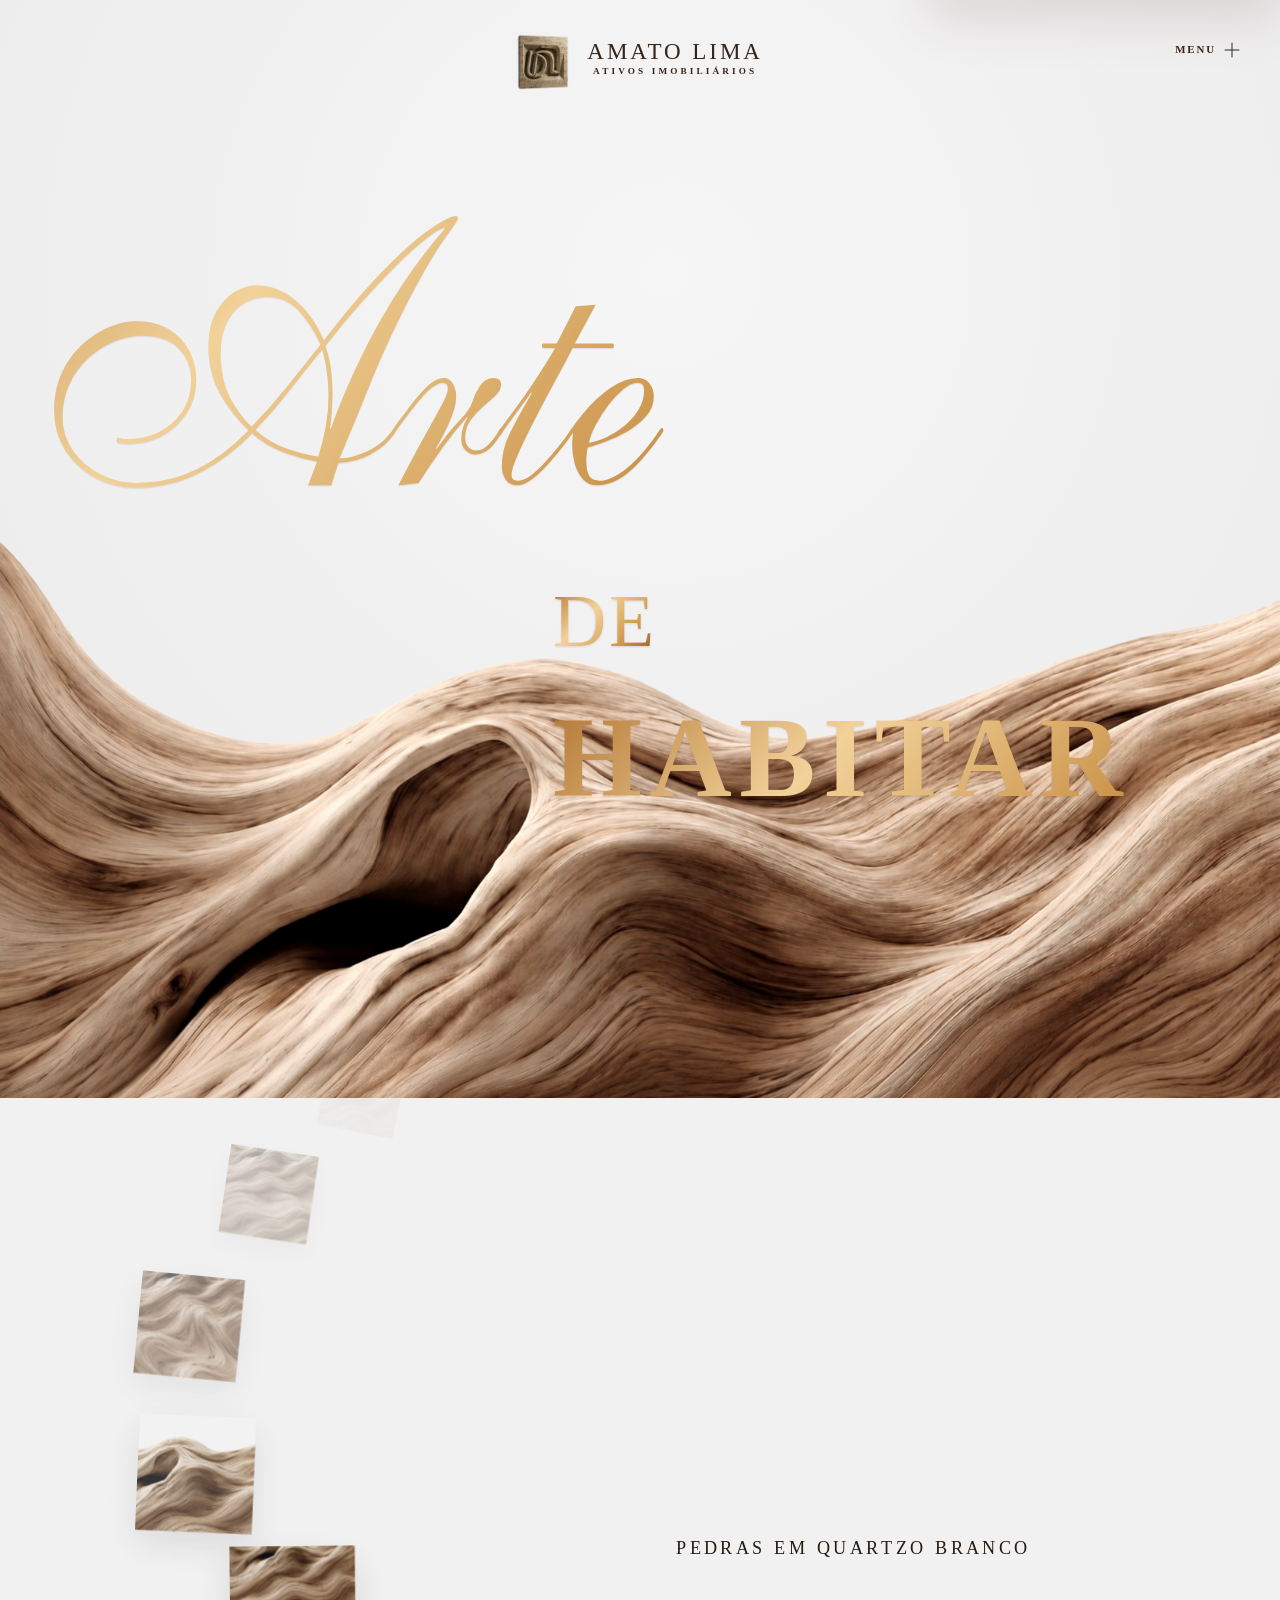
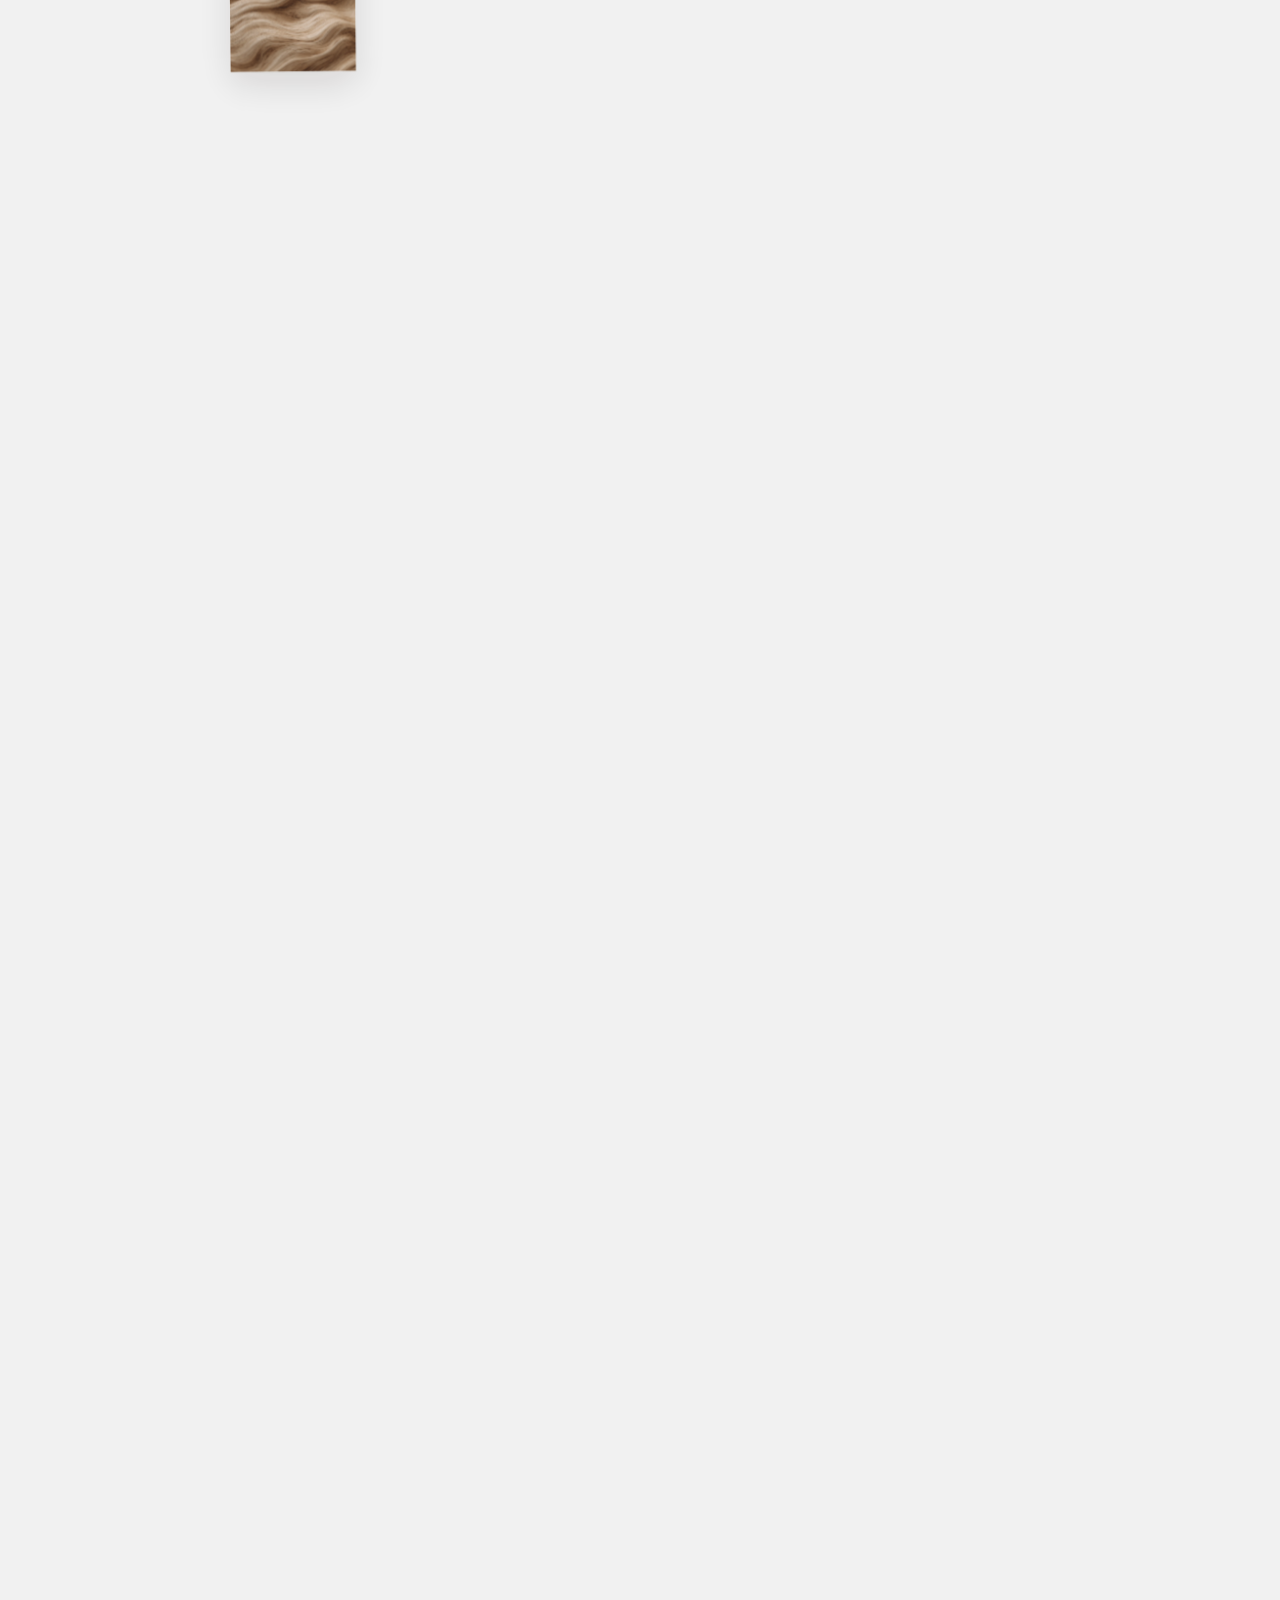
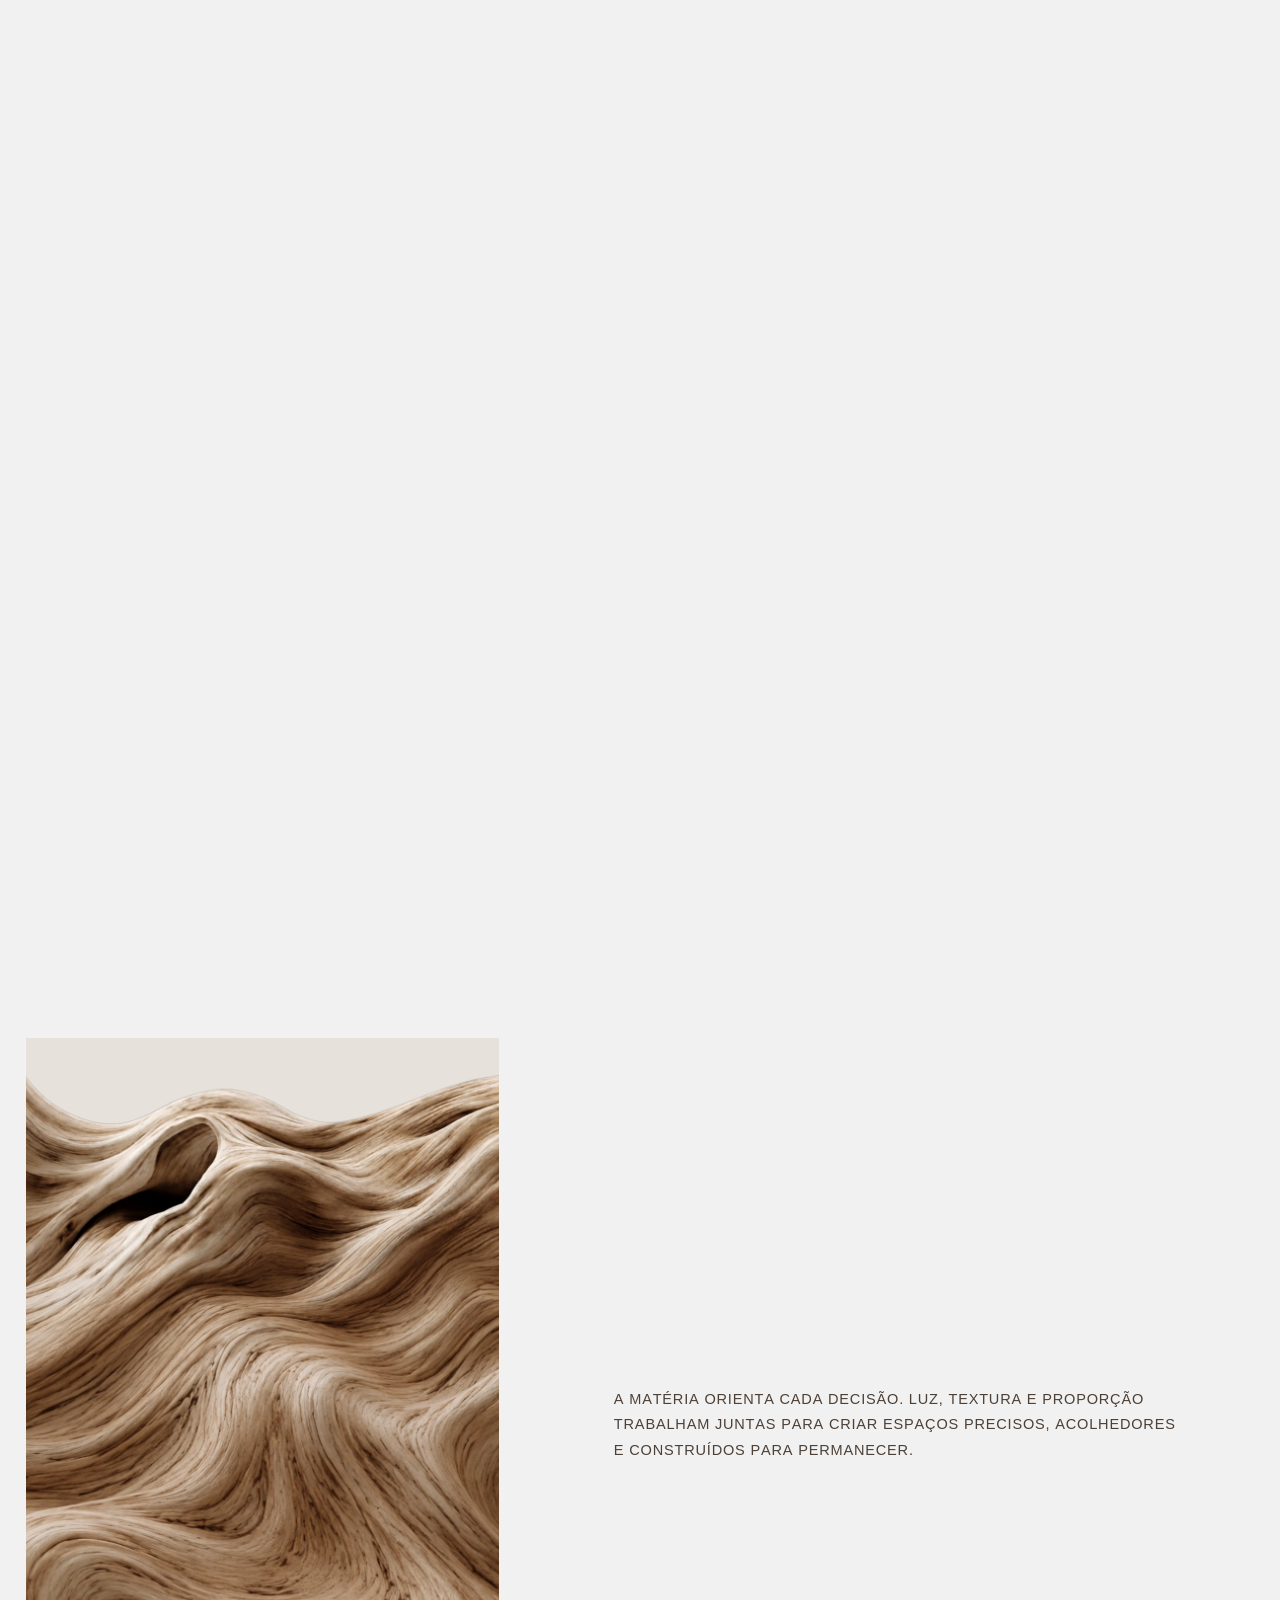
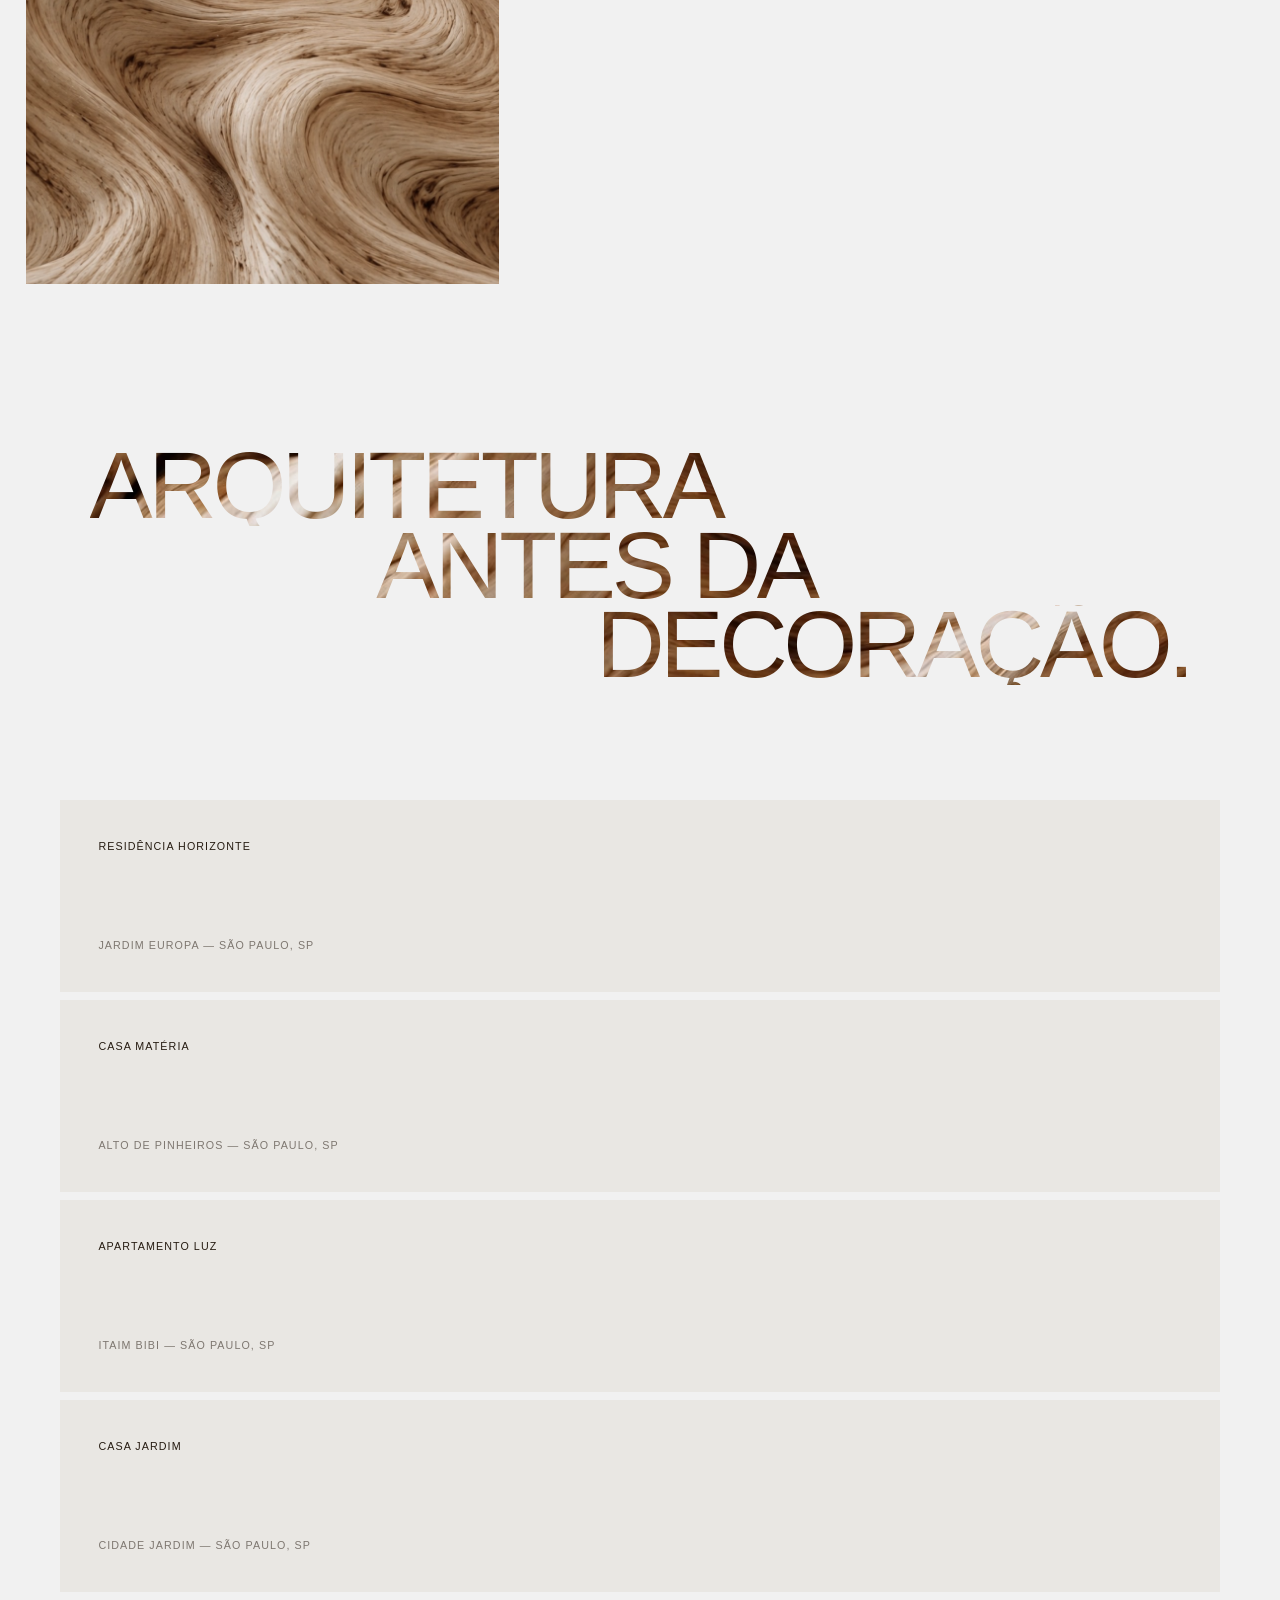
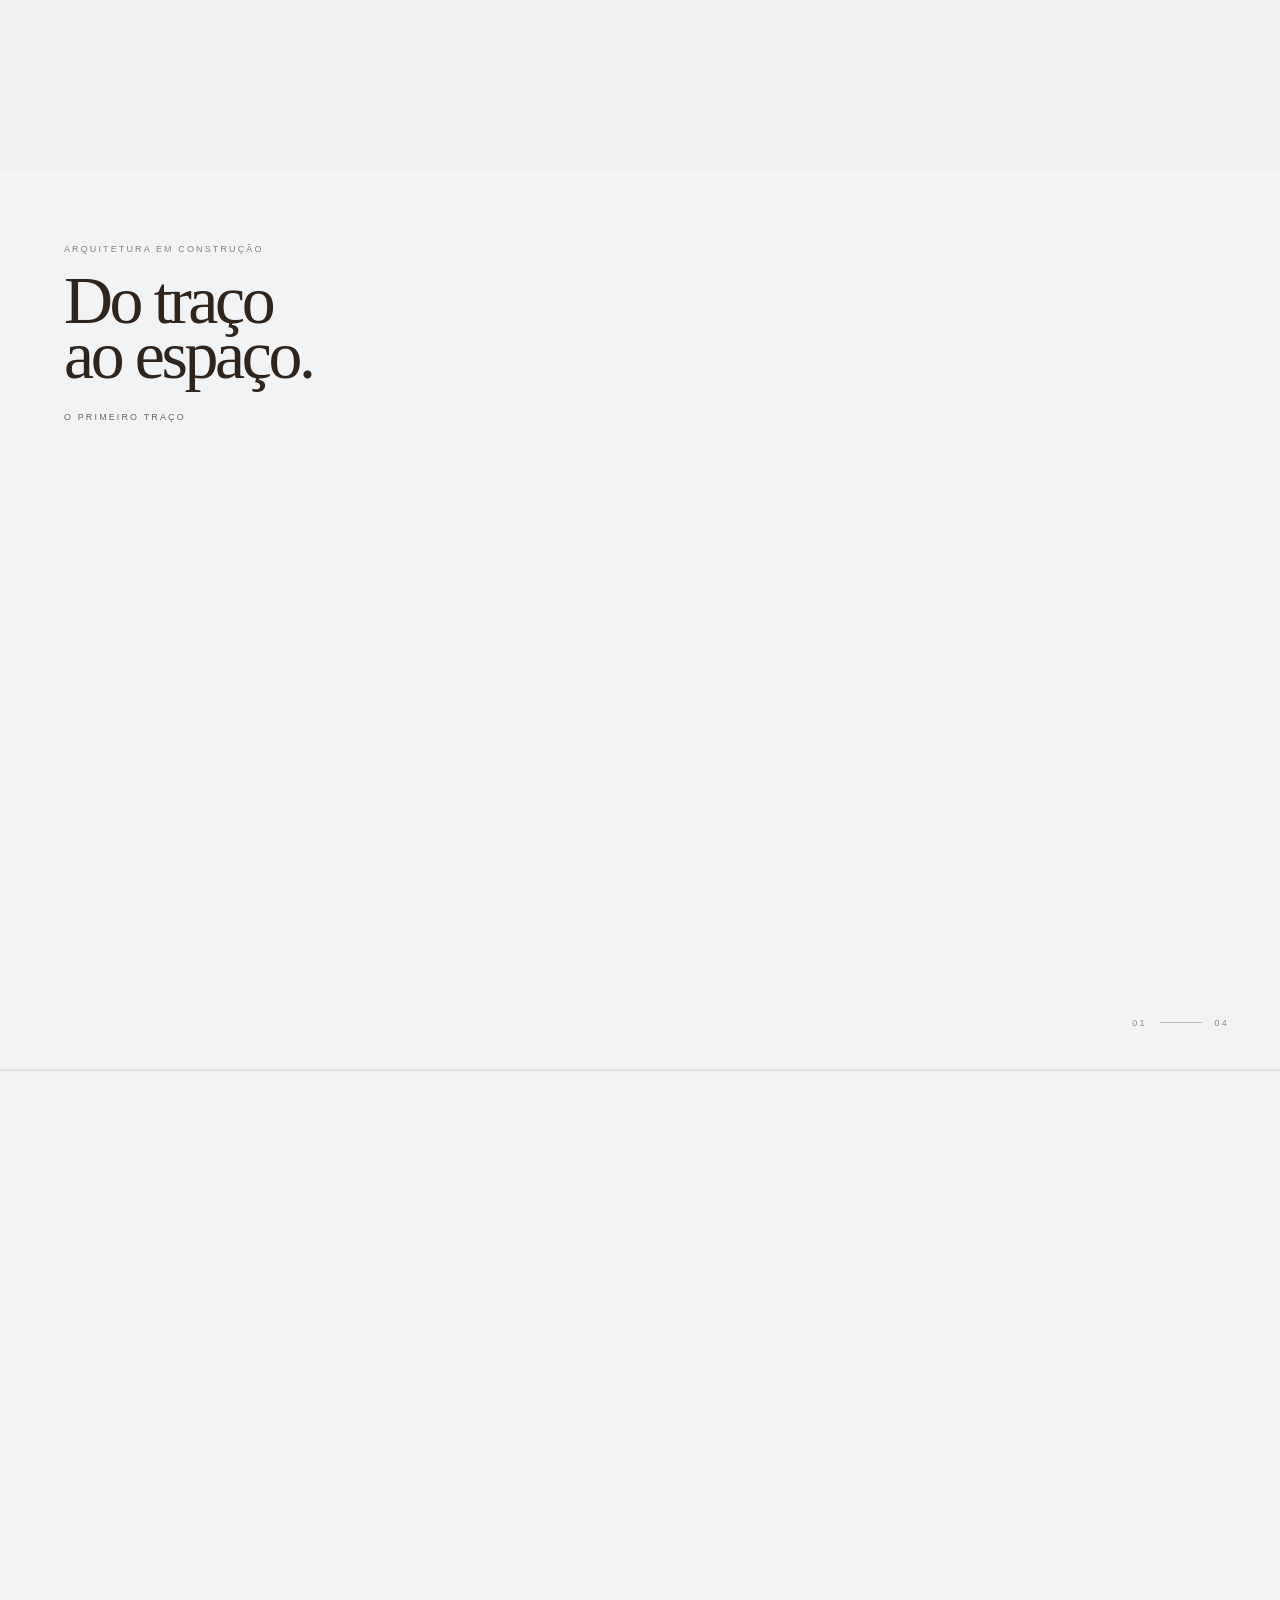
==== commit b26e6539: "Load scoped hero-material transition" ====
--- a/index.html
+++ b/index.html
@@ -5,7 +5,7 @@
     <meta name="viewport" content="width=device-width, initial-scale=1.0" />
     <meta name="description" content="Amato Lima — ativos imobiliários, venda e reforma de residências de alto padrão em São Paulo." />
     <title>Amato Lima | Ativos Imobiliários</title>
-    <link rel="stylesheet" href="assets/css/styles.css?v=20260905-45" />
+    <link rel="stylesheet" href="assets/css/styles.css?v=20260905-46" />
     <link rel="stylesheet" href="assets/css/flowing-menu.css?v=20260904-7" />
     <link rel="stylesheet" href="assets/css/smooth-motion.css?v=20260904-4" />
     <link rel="stylesheet" href="assets/css/infinite-spiral.css?v=20260905-28" />
@@ -17,7 +17,7 @@
     <script src="https://cdn.jsdelivr.net/npm/gsap@3.12.5/dist/gsap.min.js" defer></script>
     <script src="https://cdn.jsdelivr.net/npm/gsap@3.12.5/dist/ScrollTrigger.min.js" defer></script>
     <script src="https://cdn.jsdelivr.net/npm/lenis@1.3.11/dist/lenis.min.js" defer></script>
-    <script src="assets/js/home.js?v=20260904-27" defer></script>
+    <script src="assets/js/home.js?v=20260904-28" defer></script>
     <script src="assets/js/flowing-menu.js?v=20260904-5" defer></script>
     <script src="assets/js/smooth-motion.js?v=20260905-7" defer></script>
     <script src="assets/js/infinite-spiral.js?v=20260905-17" defer></script>
--- a/assets/css/styles.css
+++ b/assets/css/styles.css
@@ -156,6 +156,12 @@
 /* Toda a composição visual do primeiro quadro da home fica nesta seção.      */
 /* ========================================================================== */
 
+/* Limita a sobreposição ao encontro entre a hero e a seção de matéria. */
+.hero-material-stack {
+  position: relative;
+  isolation: isolate;
+}
+
 /* Container principal do hero: altura, recorte e fundo. */
 .hero--art { position: sticky; z-index: 0; top: calc(100svh - max(880px,125svh)); min-height: max(880px,125svh); display: block; isolation: isolate; overflow: hidden; background: radial-gradient(circle at 52% 25%,#fafafa 0,#f5f5f5 38%,#eeeeef 100%); color: #080604; }
 
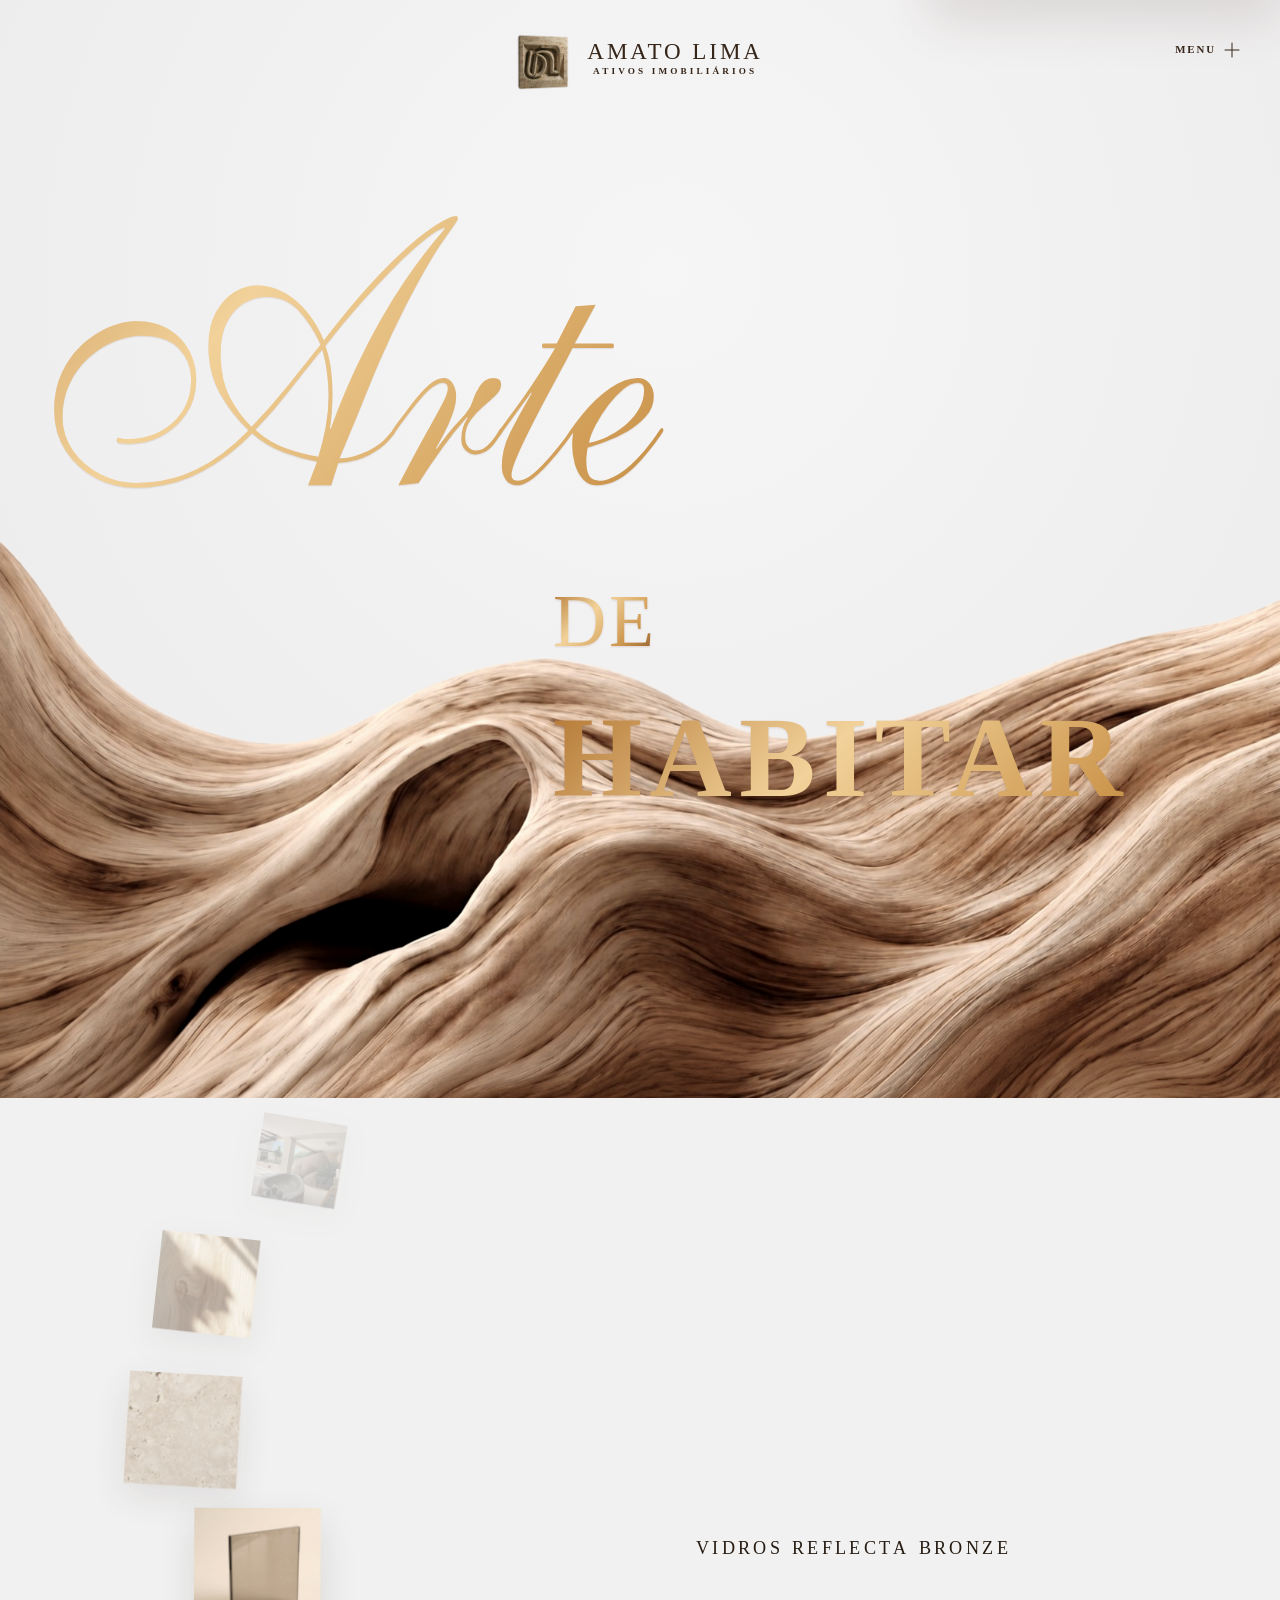
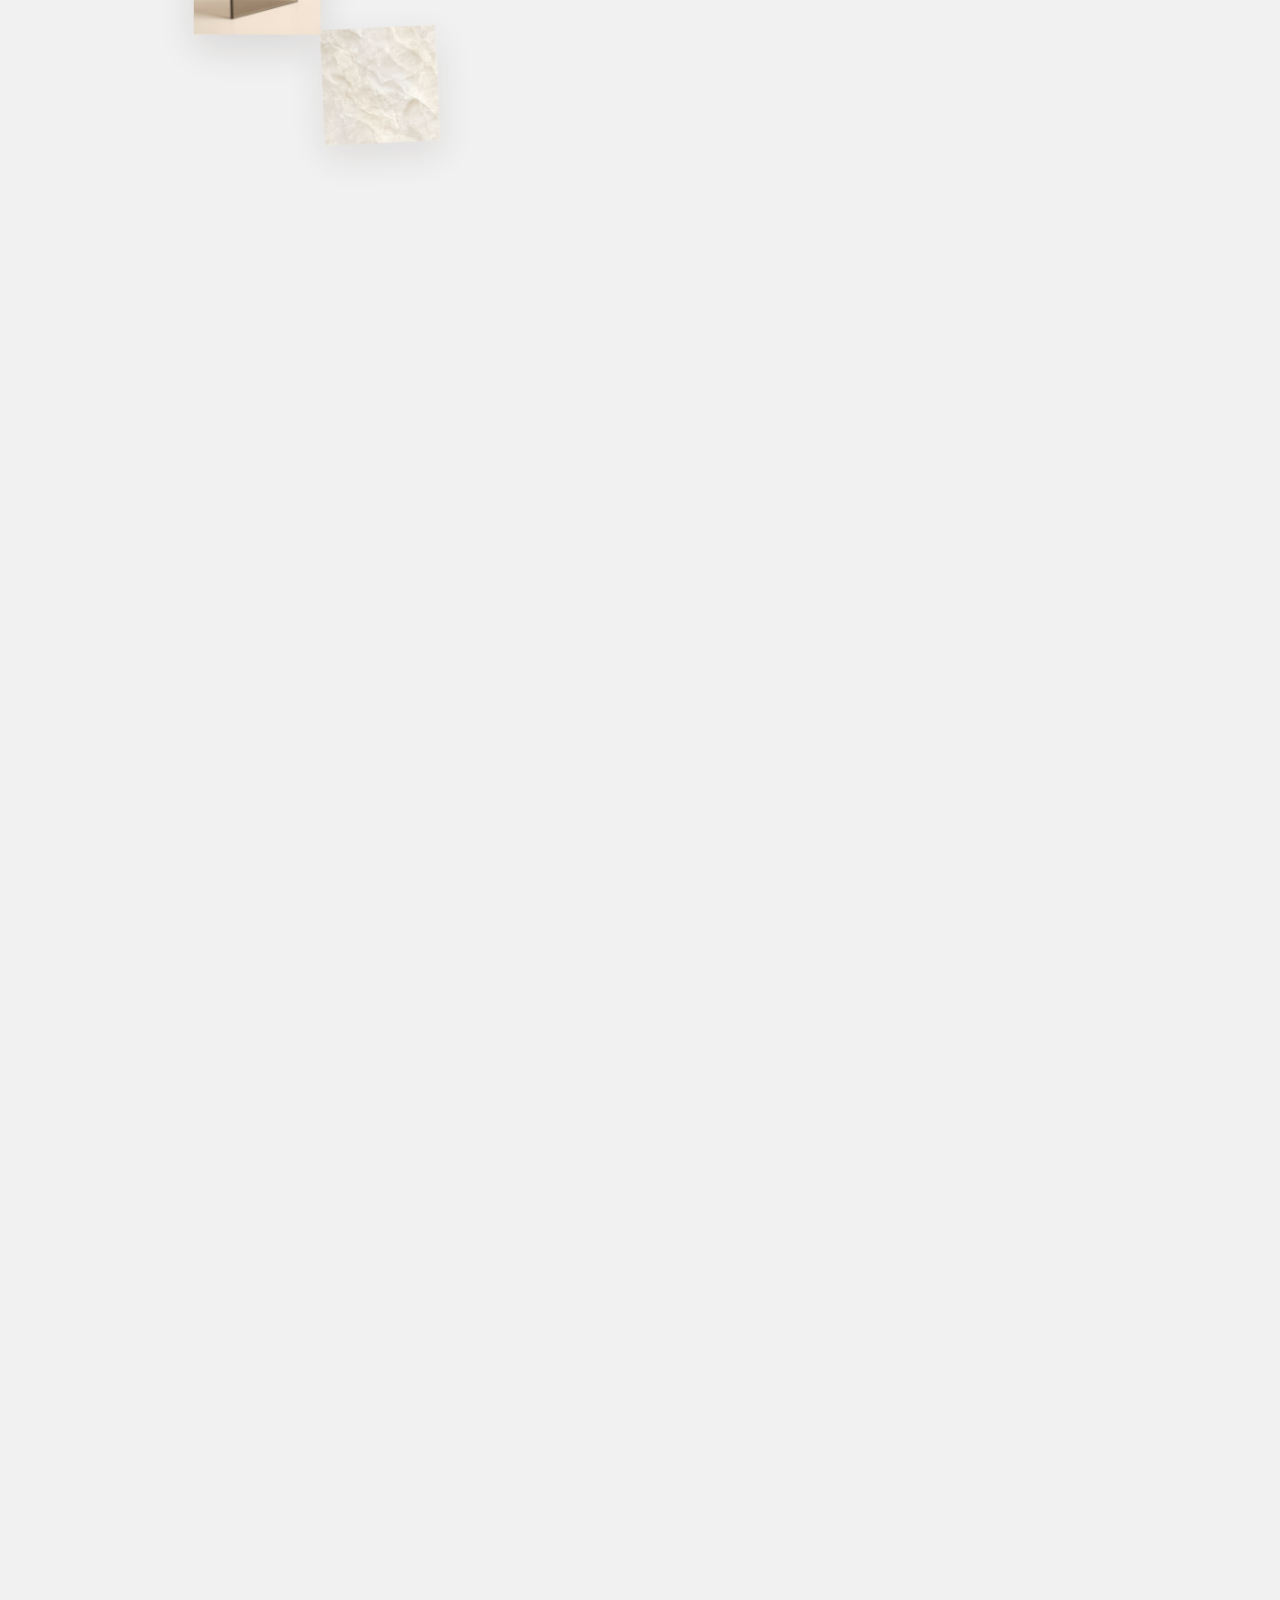
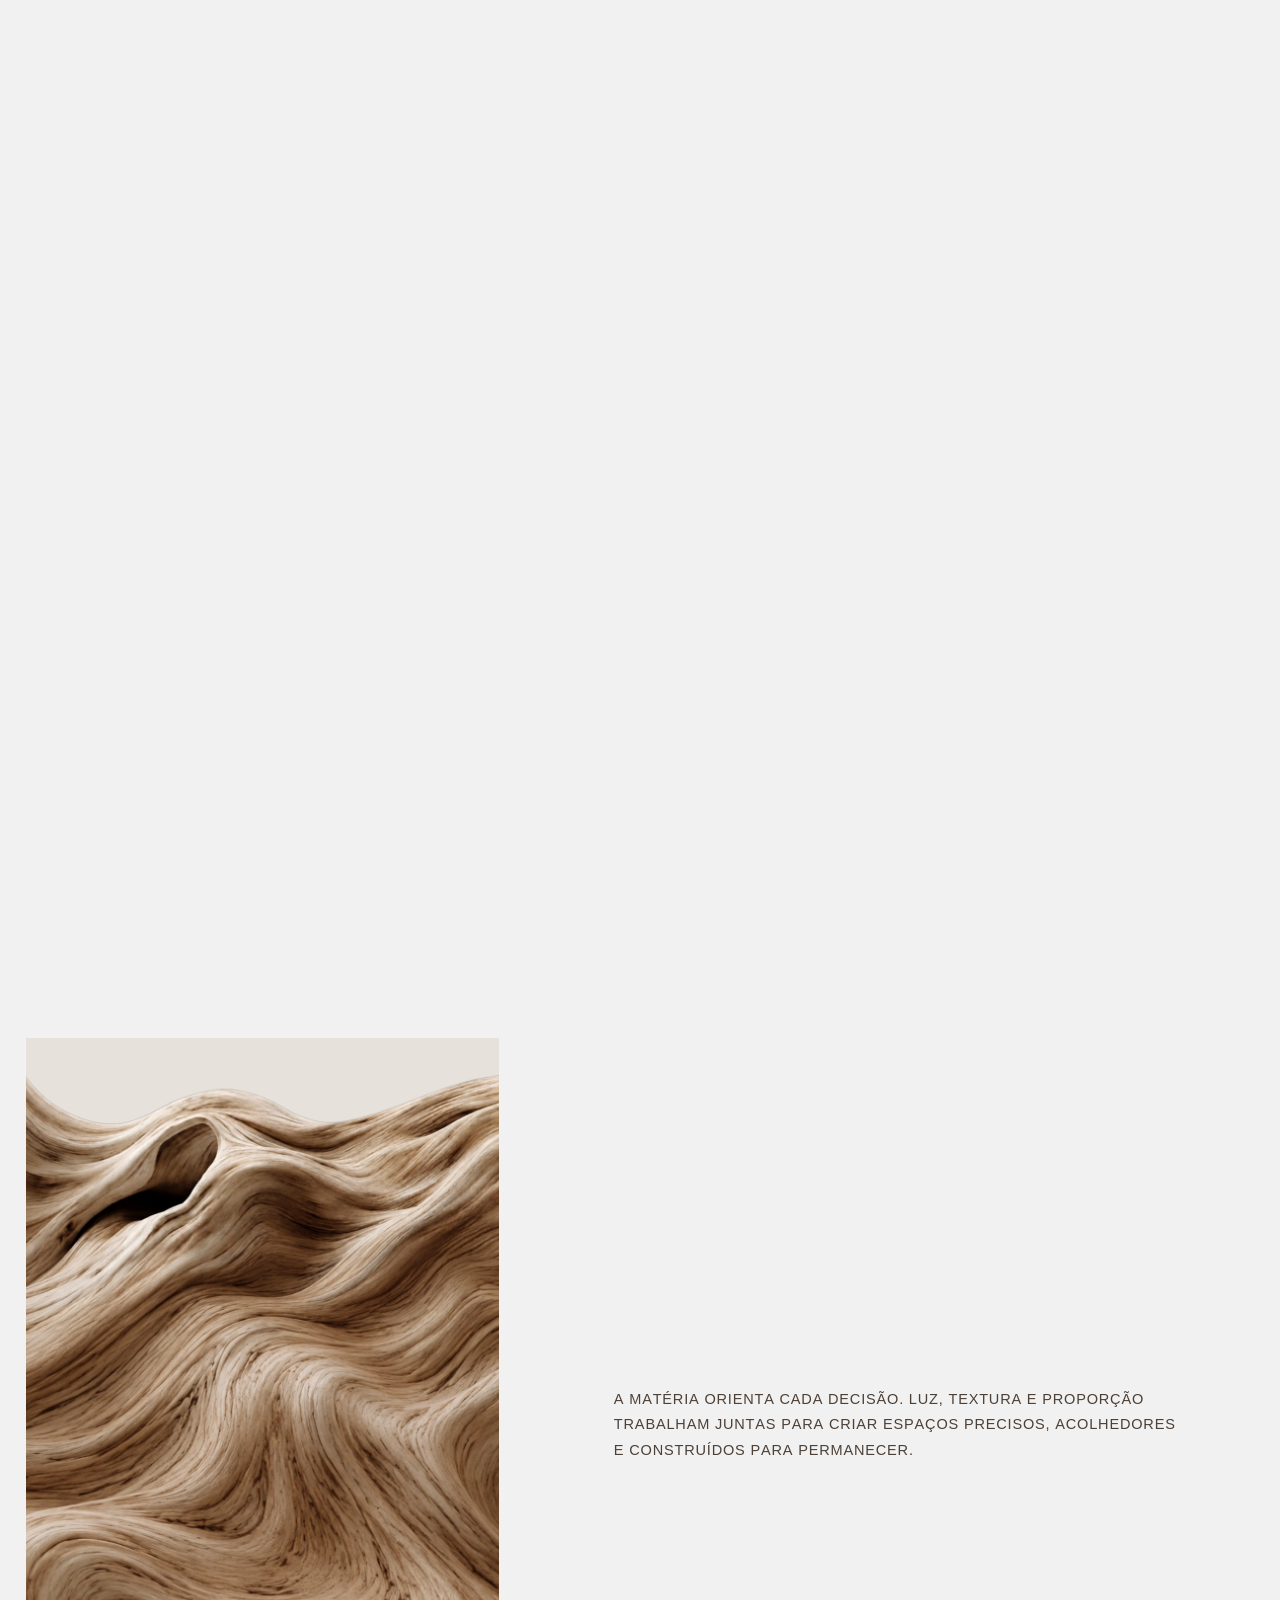
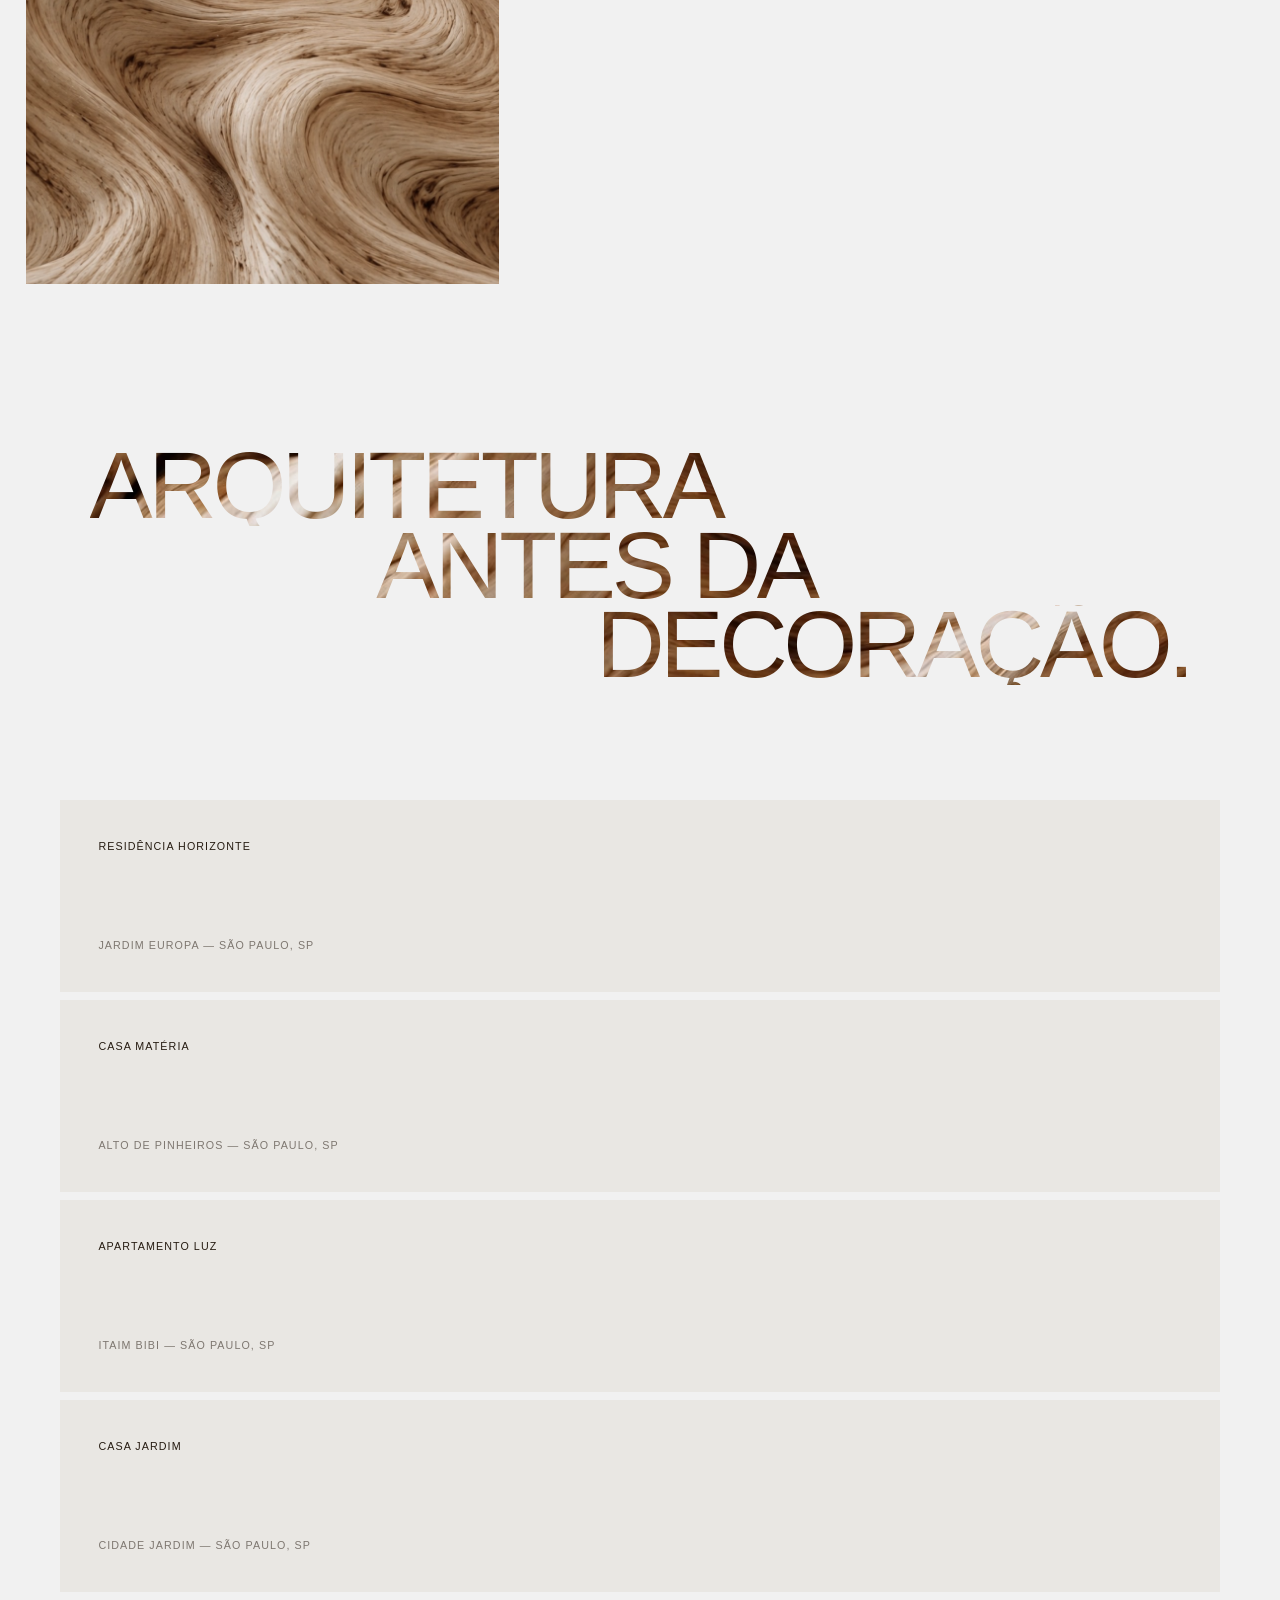
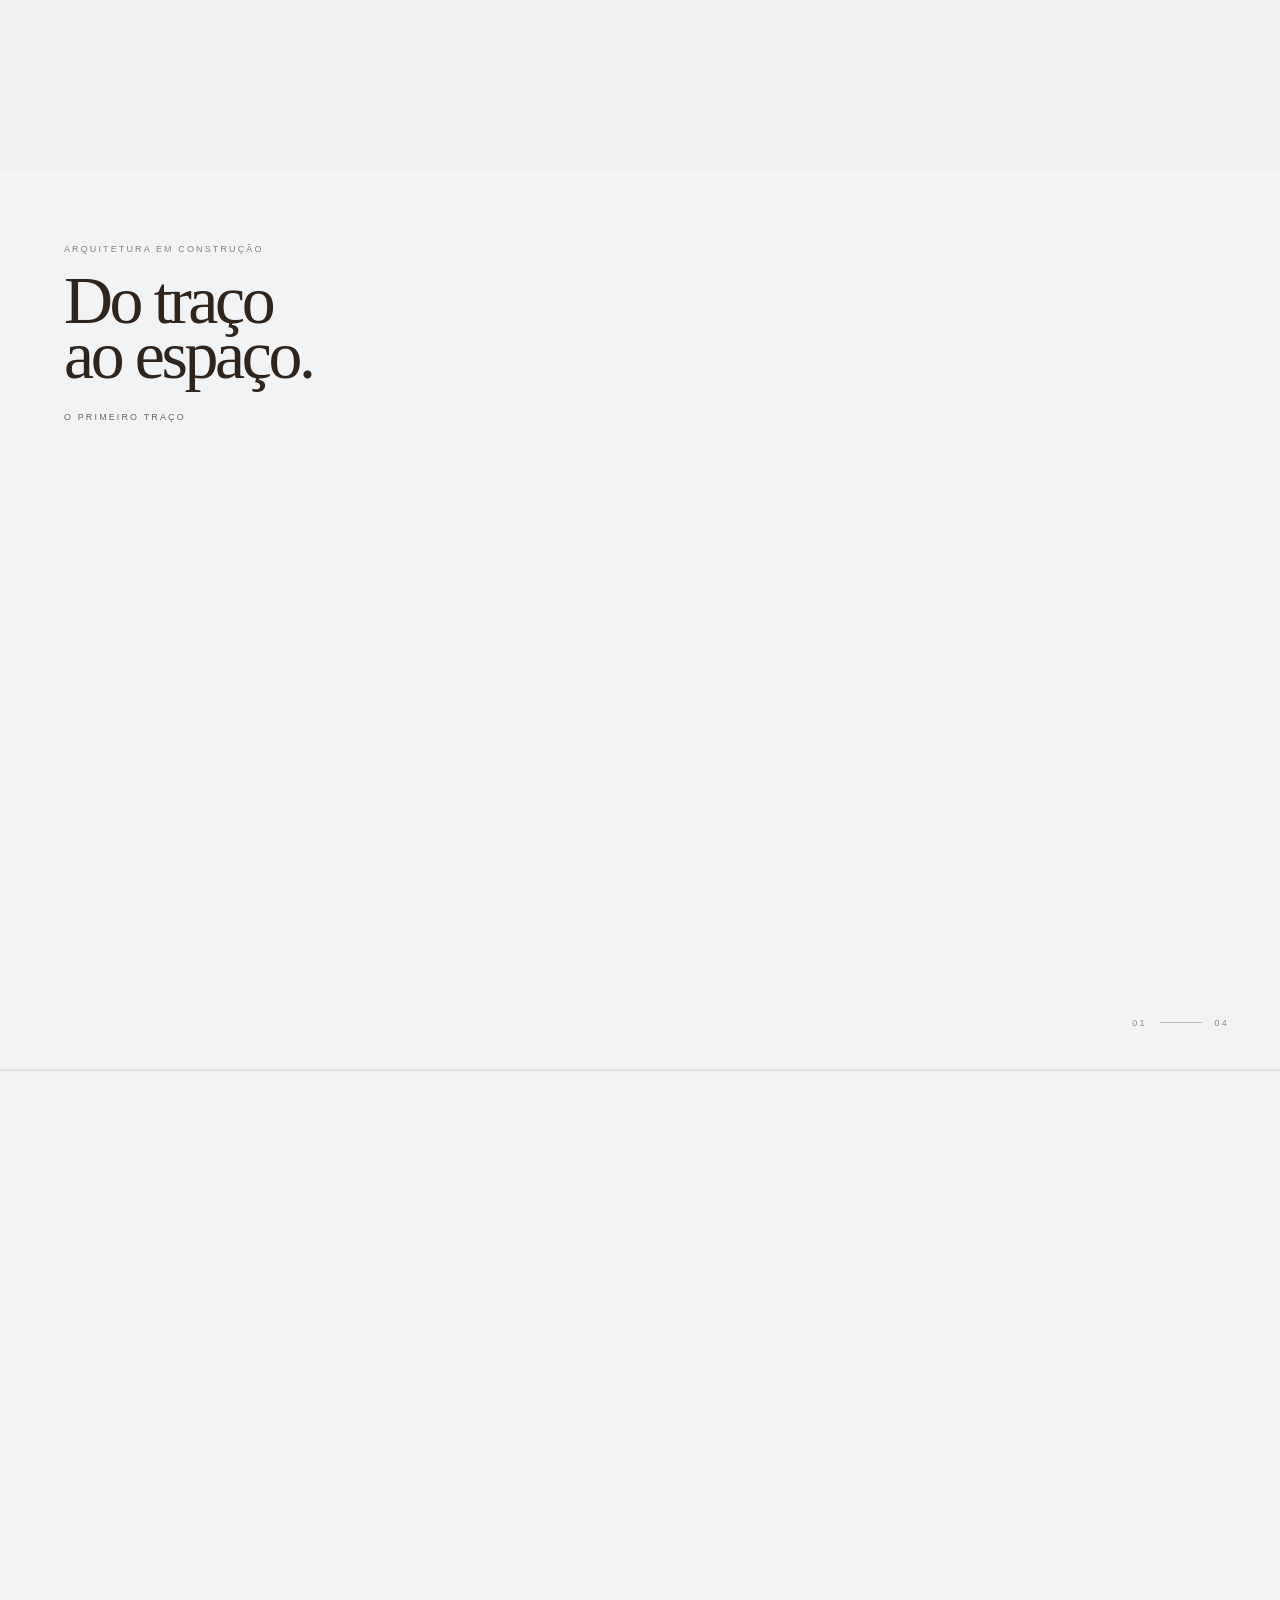
==== commit af0c57ba: "Load selected material imagery" ====
--- a/index.html
+++ b/index.html
@@ -17,7 +17,7 @@
     <script src="https://cdn.jsdelivr.net/npm/gsap@3.12.5/dist/gsap.min.js" defer></script>
     <script src="https://cdn.jsdelivr.net/npm/gsap@3.12.5/dist/ScrollTrigger.min.js" defer></script>
     <script src="https://cdn.jsdelivr.net/npm/lenis@1.3.11/dist/lenis.min.js" defer></script>
-    <script src="assets/js/home.js?v=20260904-28" defer></script>
+    <script src="assets/js/home.js?v=20260904-29" defer></script>
     <script src="assets/js/flowing-menu.js?v=20260904-5" defer></script>
     <script src="assets/js/smooth-motion.js?v=20260905-7" defer></script>
     <script src="assets/js/infinite-spiral.js?v=20260905-17" defer></script>
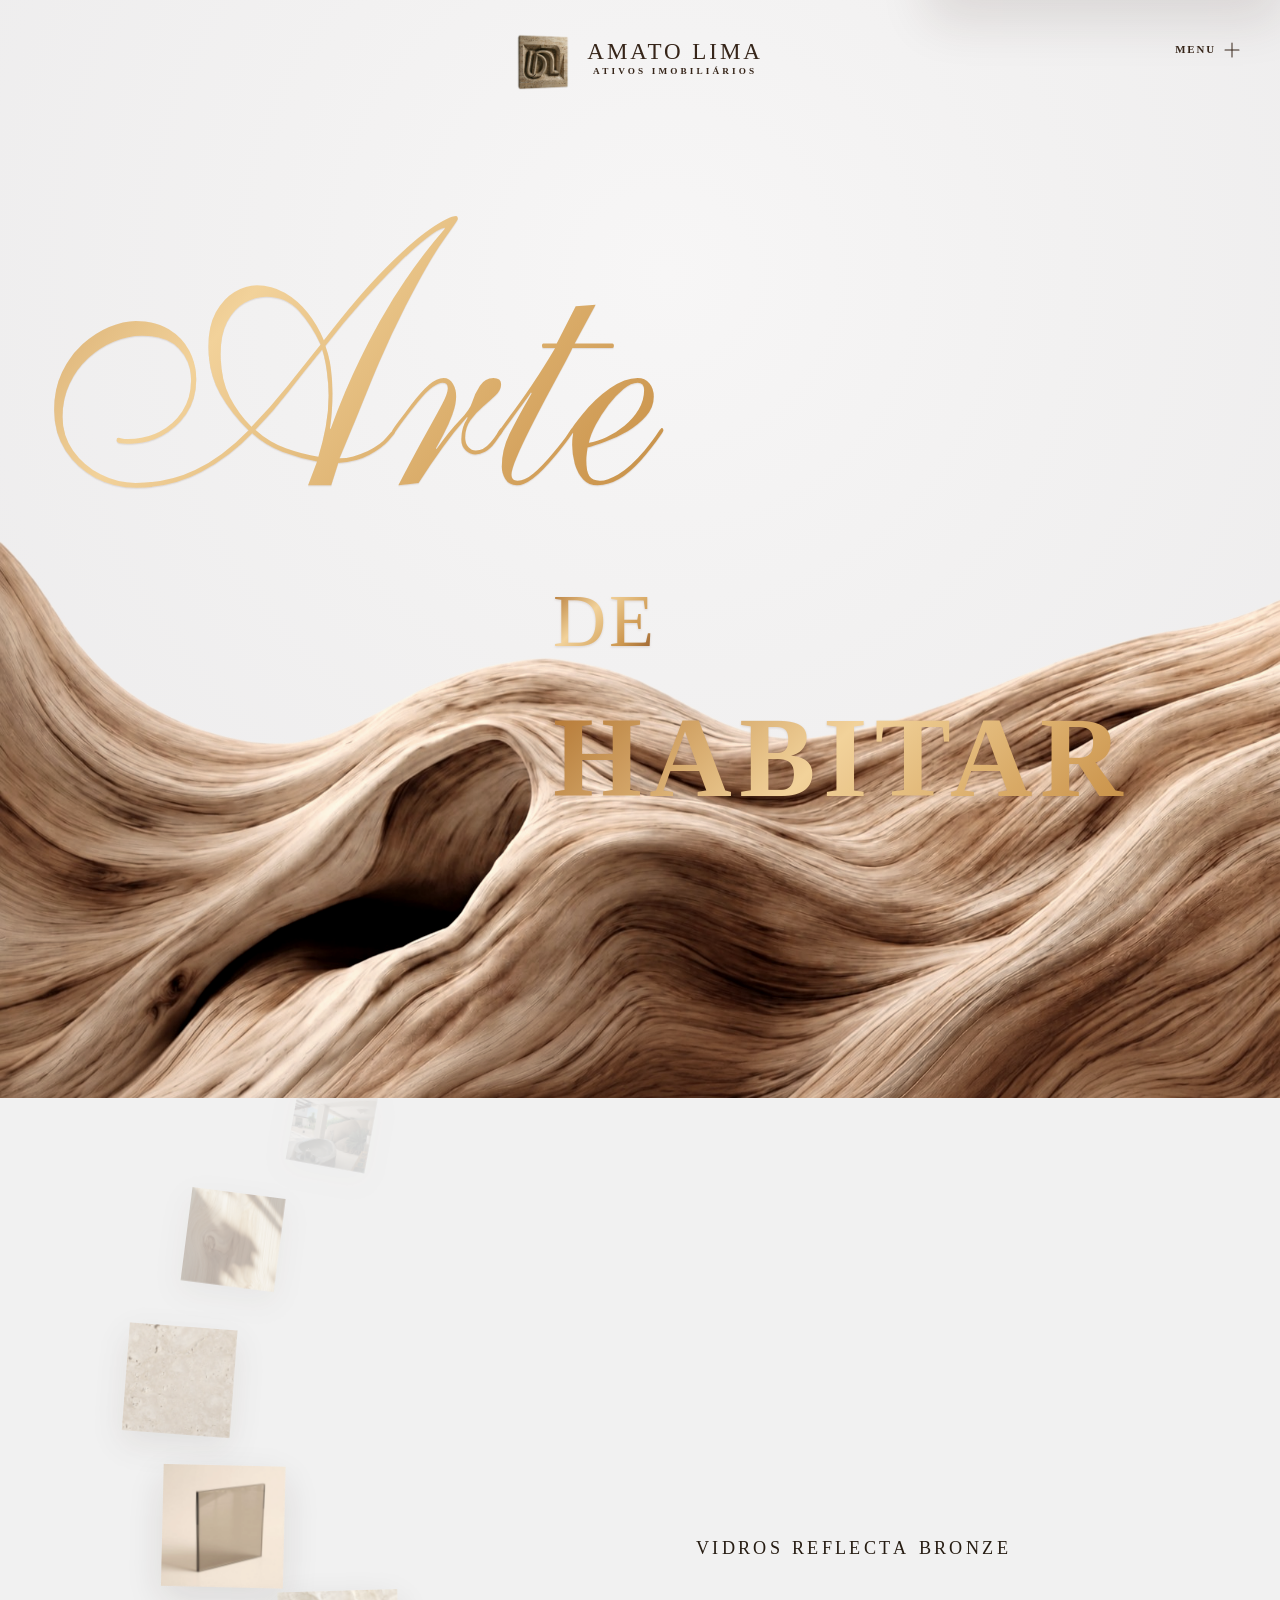
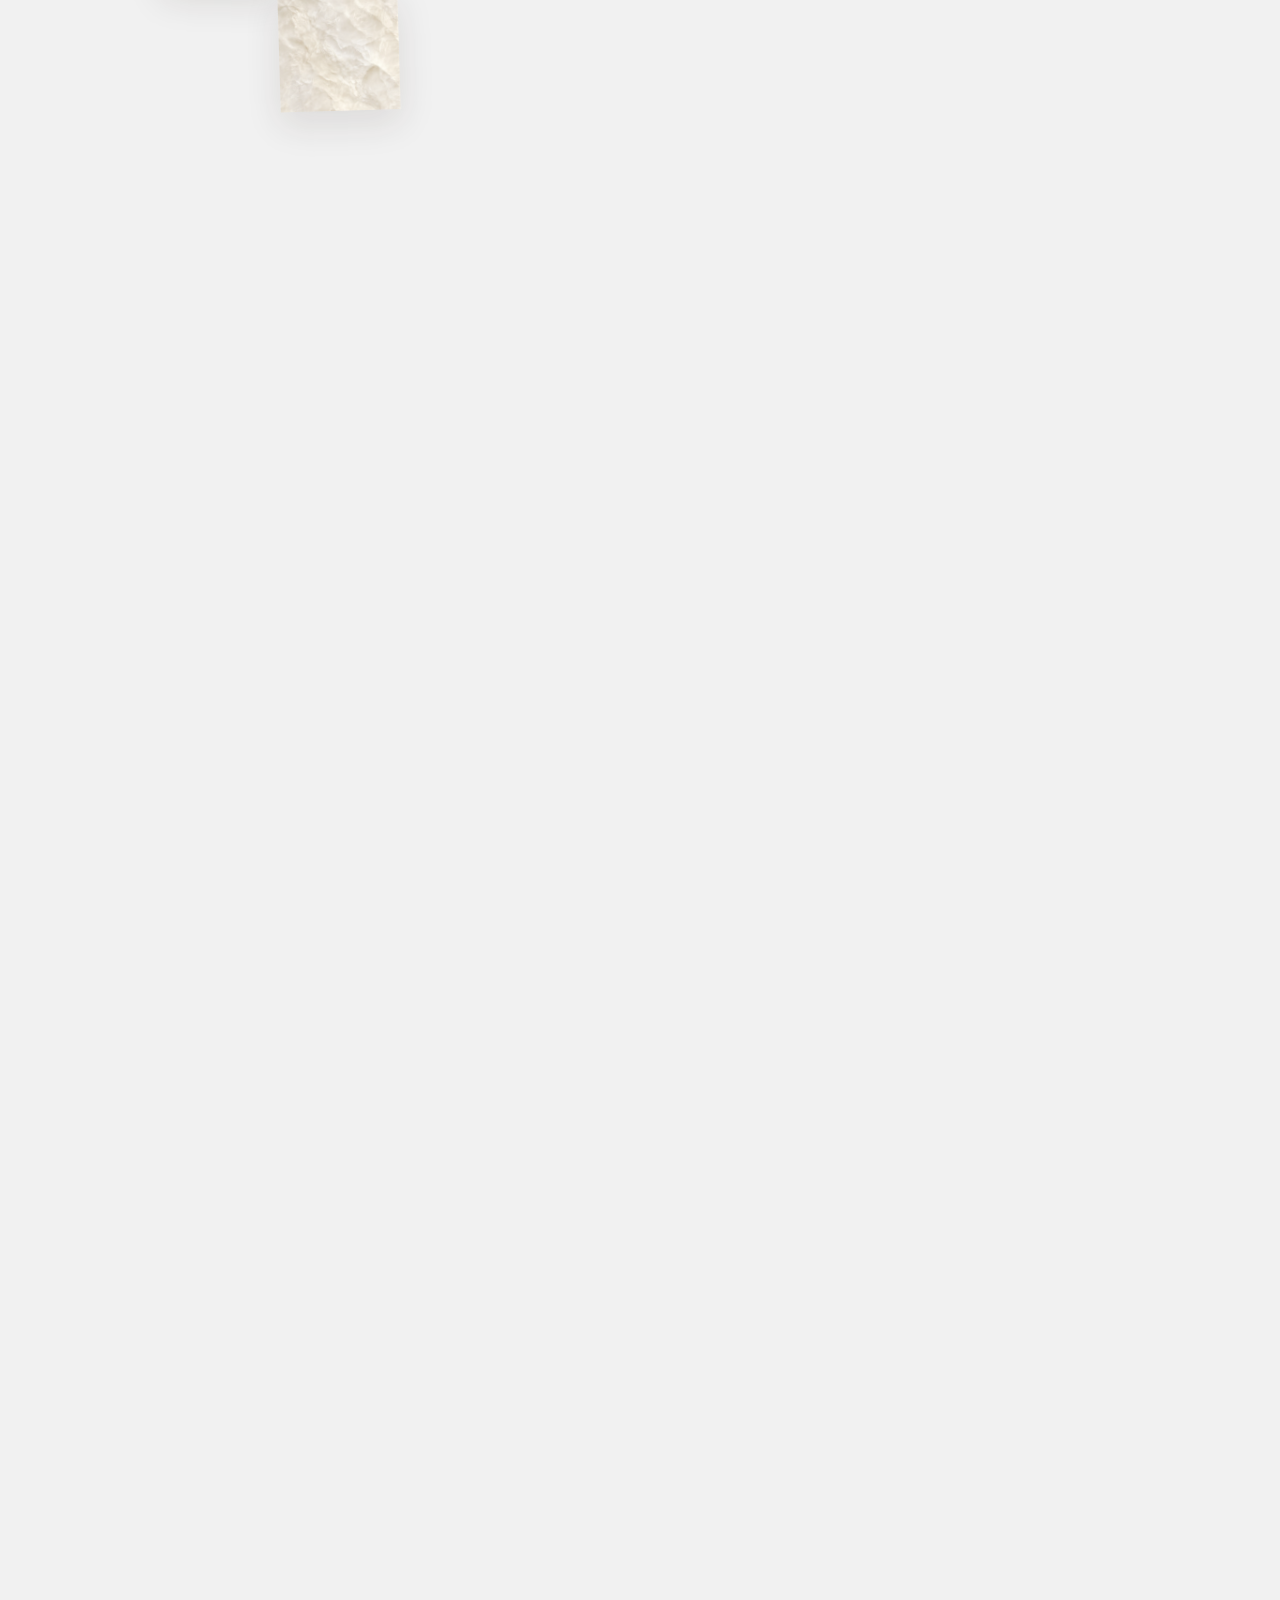
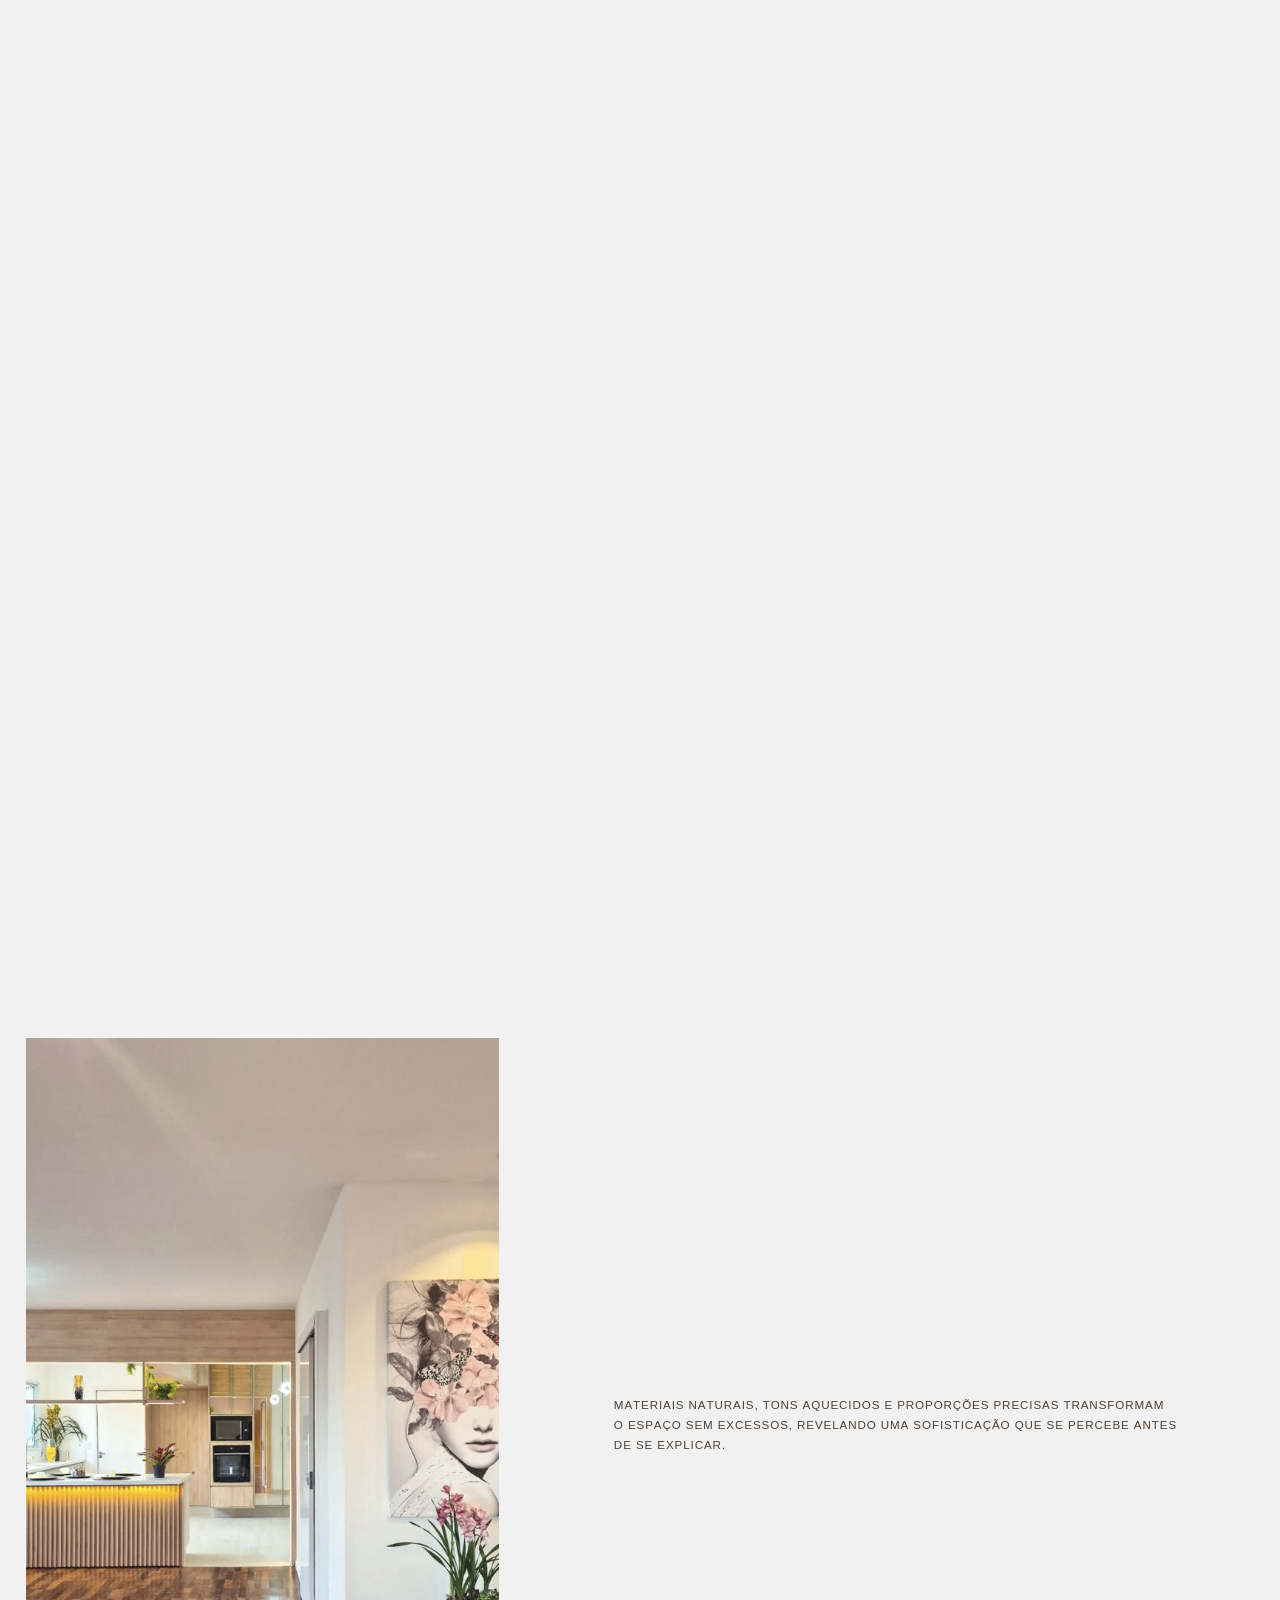
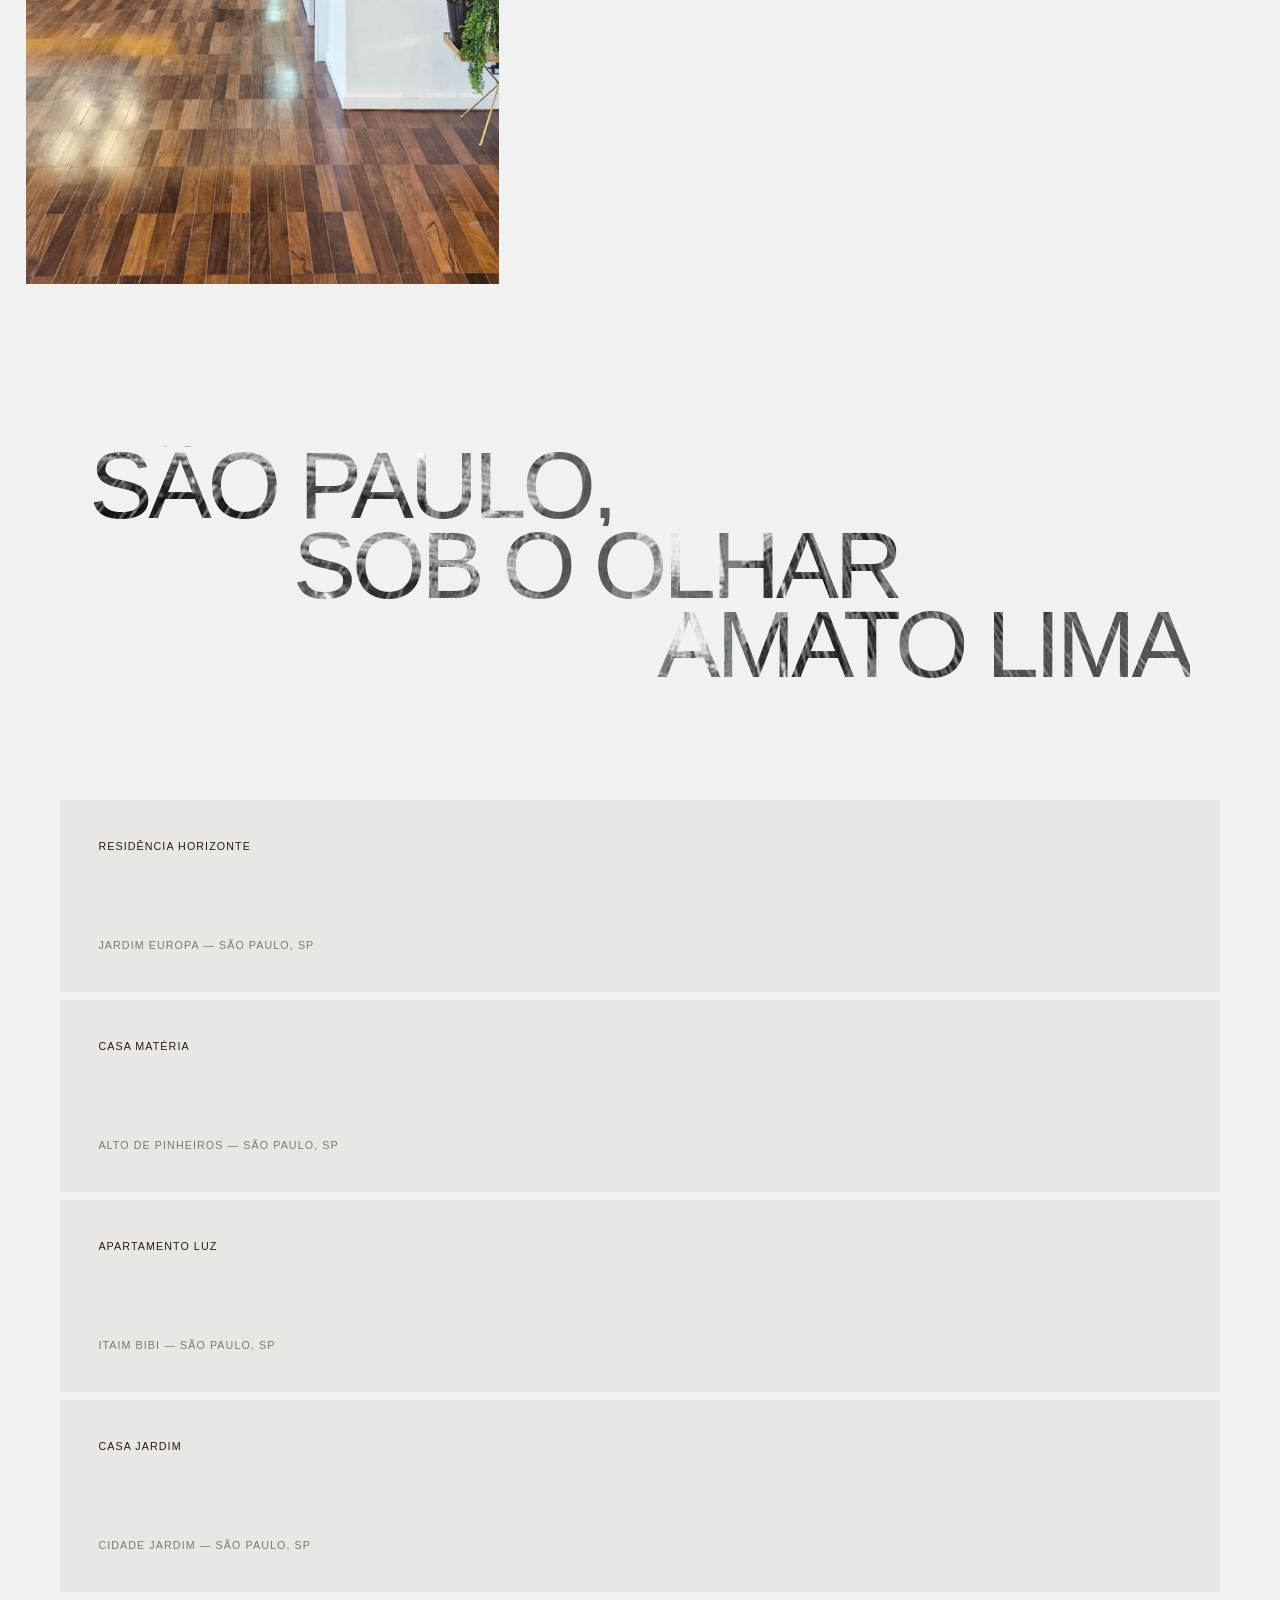
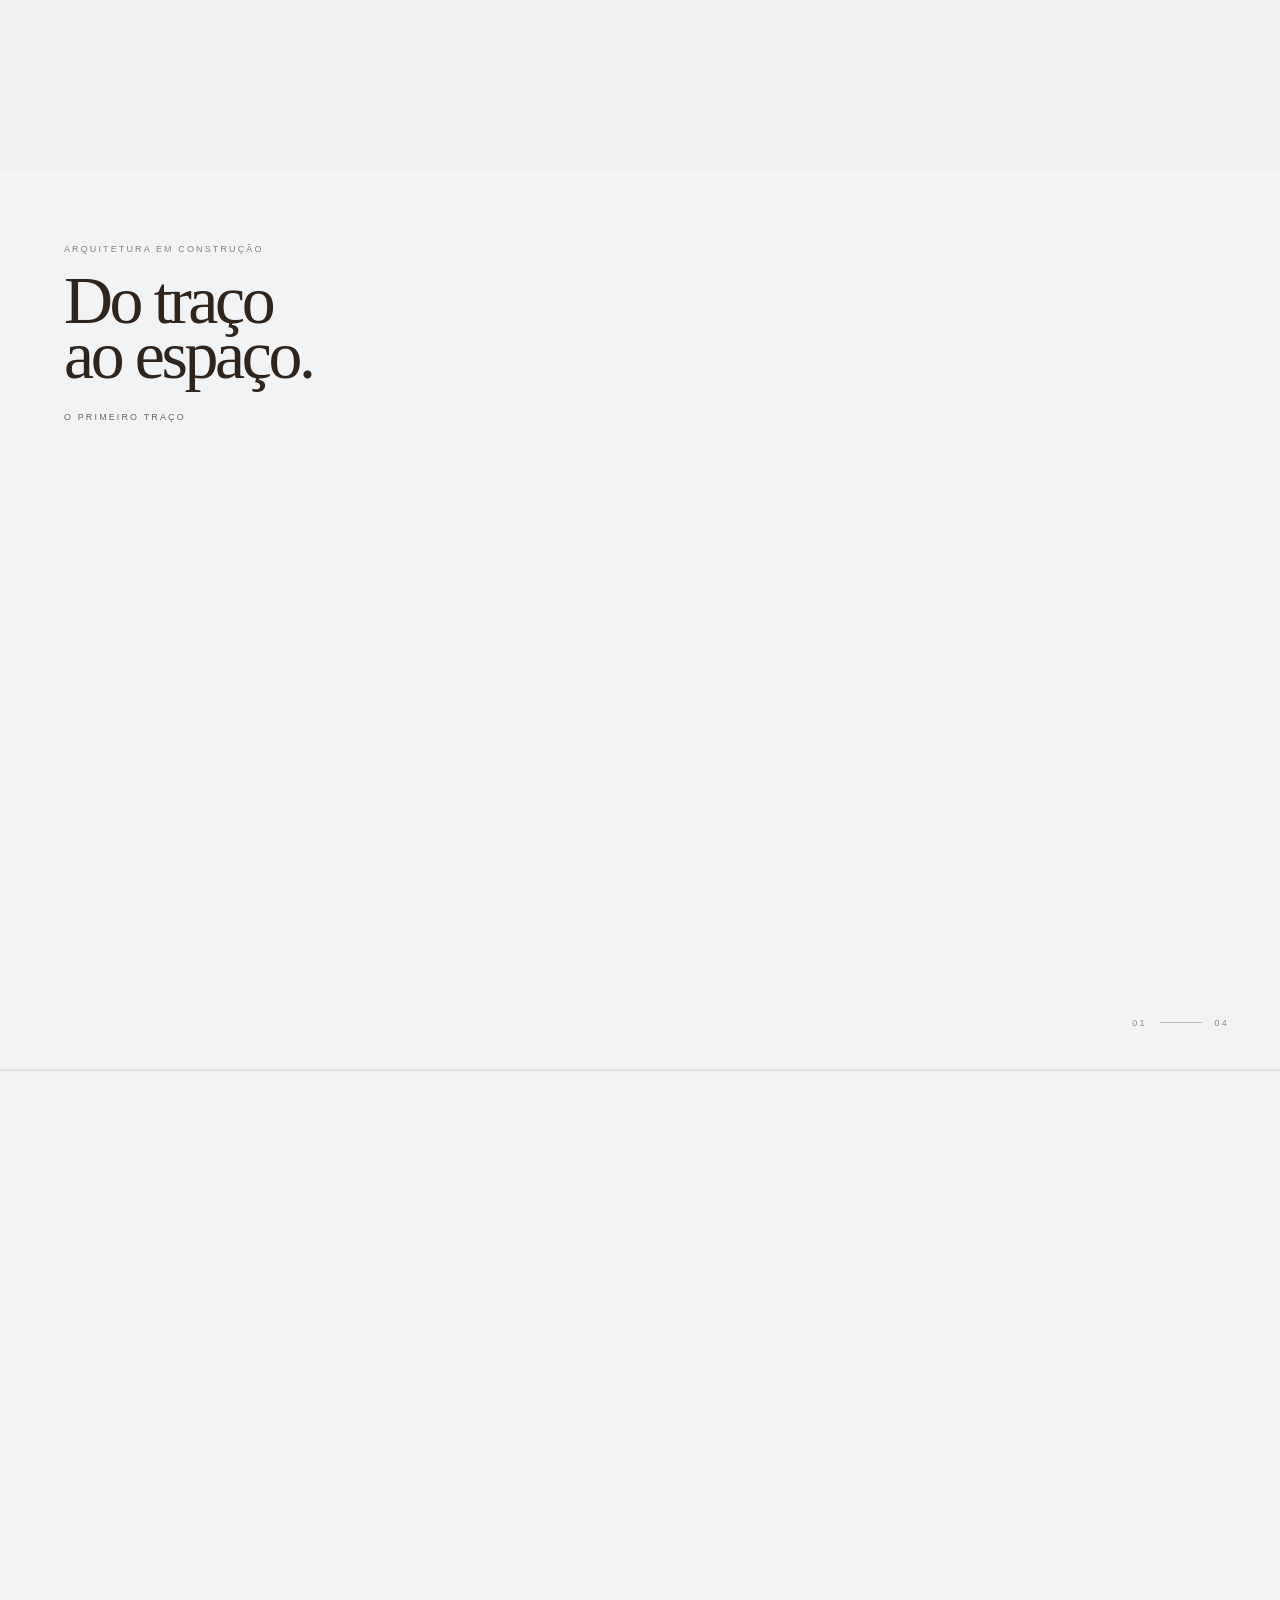
==== commit 1ad479dc: "Load project list scroll reveal" ====
--- a/index.html
+++ b/index.html
@@ -10,7 +10,7 @@
     <link rel="stylesheet" href="assets/css/smooth-motion.css?v=20260904-4" />
     <link rel="stylesheet" href="assets/css/infinite-spiral.css?v=20260905-28" />
     <link rel="stylesheet" href="assets/css/editorial-foundations.css?v=20260905-7" />
-    <link rel="stylesheet" href="assets/css/project-index.css?v=20260904-8" />
+    <link rel="stylesheet" href="assets/css/project-index.css?v=20260905-9" />
     <link rel="stylesheet" href="assets/css/project-evolution.css?v=20260905-2" />
     <link rel="stylesheet" href="assets/css/apartment-build.css?v=20260905-2" />
     <link rel="stylesheet" href="assets/css/closing-collage.css?v=20260905-8" />
@@ -23,6 +23,7 @@
     <script src="assets/js/infinite-spiral.js?v=20260905-17" defer></script>
     <script src="assets/js/editorial-foundations-mirror.js?v=20260905-1" defer></script>
     <script src="assets/js/editorial-foundations.js?v=20260904-3" defer></script>
+    <script src="assets/js/project-index-reveal.js?v=20260905-1" defer></script>
     <script src="assets/js/project-evolution.js?v=20260905-2" defer></script>
     <script src="assets/js/apartment-build-enhanced.js?v=20260905-1" defer></script>
     <script src="assets/js/closing-collage.js?v=20260905-16" defer></script>
--- a/assets/css/editorial-foundations.css
+++ b/assets/css/editorial-foundations.css
@@ -48,10 +48,10 @@
   max-width: 620px;
   margin: 0;
   color: #4c4037;
-  font-family: "Helvetica Neue",Helvetica,Montserrat,Arial,sans-serif;
-  font-size: clamp(.91rem,1.1vw,1.13rem);
+  font-family: Arial, "Helvetica Neue", Helvetica, sans-serif;
+  font-size: clamp(.728rem,.88vw,.904rem);
   font-weight: 400;
-  letter-spacing: .055em;
+  letter-spacing: .075em;
   line-height: 1.72;
   text-transform: uppercase;
 }
@@ -59,7 +59,7 @@
 .editorial-foundations__word {
   display: inline-block;
   opacity: 0;
-  will-change: opacity;
+  will-change: opacity, filter;
 }
 
 .editorial-foundations__character {
@@ -102,10 +102,10 @@
   .editorial-foundations__copy { min-height: 68svh; align-items: center; padding: 80px 8vw 110px; }
   .editorial-foundations--mirror .editorial-foundations__image-wrap { grid-column: 1; grid-row: 1; margin-left: auto; height: 102svh; }
   .editorial-foundations--mirror .editorial-foundations__copy { grid-column: 1; grid-row: 2; padding: 80px 8vw 110px; }
-  .editorial-foundations__text { max-width: 580px; font-size: clamp(.86rem,3.24vw,1.08rem); }
+  .editorial-foundations__text { max-width: 580px; font-size: clamp(.688rem,2.592vw,.864rem); }
 }
 
 @media (prefers-reduced-motion:reduce) {
-  .editorial-foundations__word { opacity: 1; }
+  .editorial-foundations__word { opacity: 1; filter: none; }
   .editorial-foundations__character { animation: none; }
 }
--- a/assets/css/project-index.css
+++ b/assets/css/project-index.css
@@ -65,6 +65,13 @@
   background:#e9e7e3;
 }
 
+.project-index.has-scroll-reveal .project-index__item{
+  opacity:0;
+  transform:scale(.7);
+  transform-origin:50% 50%;
+  will-change:opacity,transform;
+}
+
 .project-index__name,
 .project-index__location{
   display:block;
@@ -113,7 +120,7 @@
 @supports ((-webkit-background-clip:text) or (background-clip:text)){
   .project-index__line{
     color:transparent;
-    background-image:url("../images/hero-mask-3.png");
+    background-image:url("../images/sections-home/31811.jpg");
     background-size:135% auto;
     background-position:50% 50%;
     background-repeat:no-repeat;
@@ -134,4 +141,5 @@
 
 @media(prefers-reduced-motion:reduce){
   .project-index__line{animation:none}
+  .project-index.has-scroll-reveal .project-index__item{opacity:1;transform:none}
 }
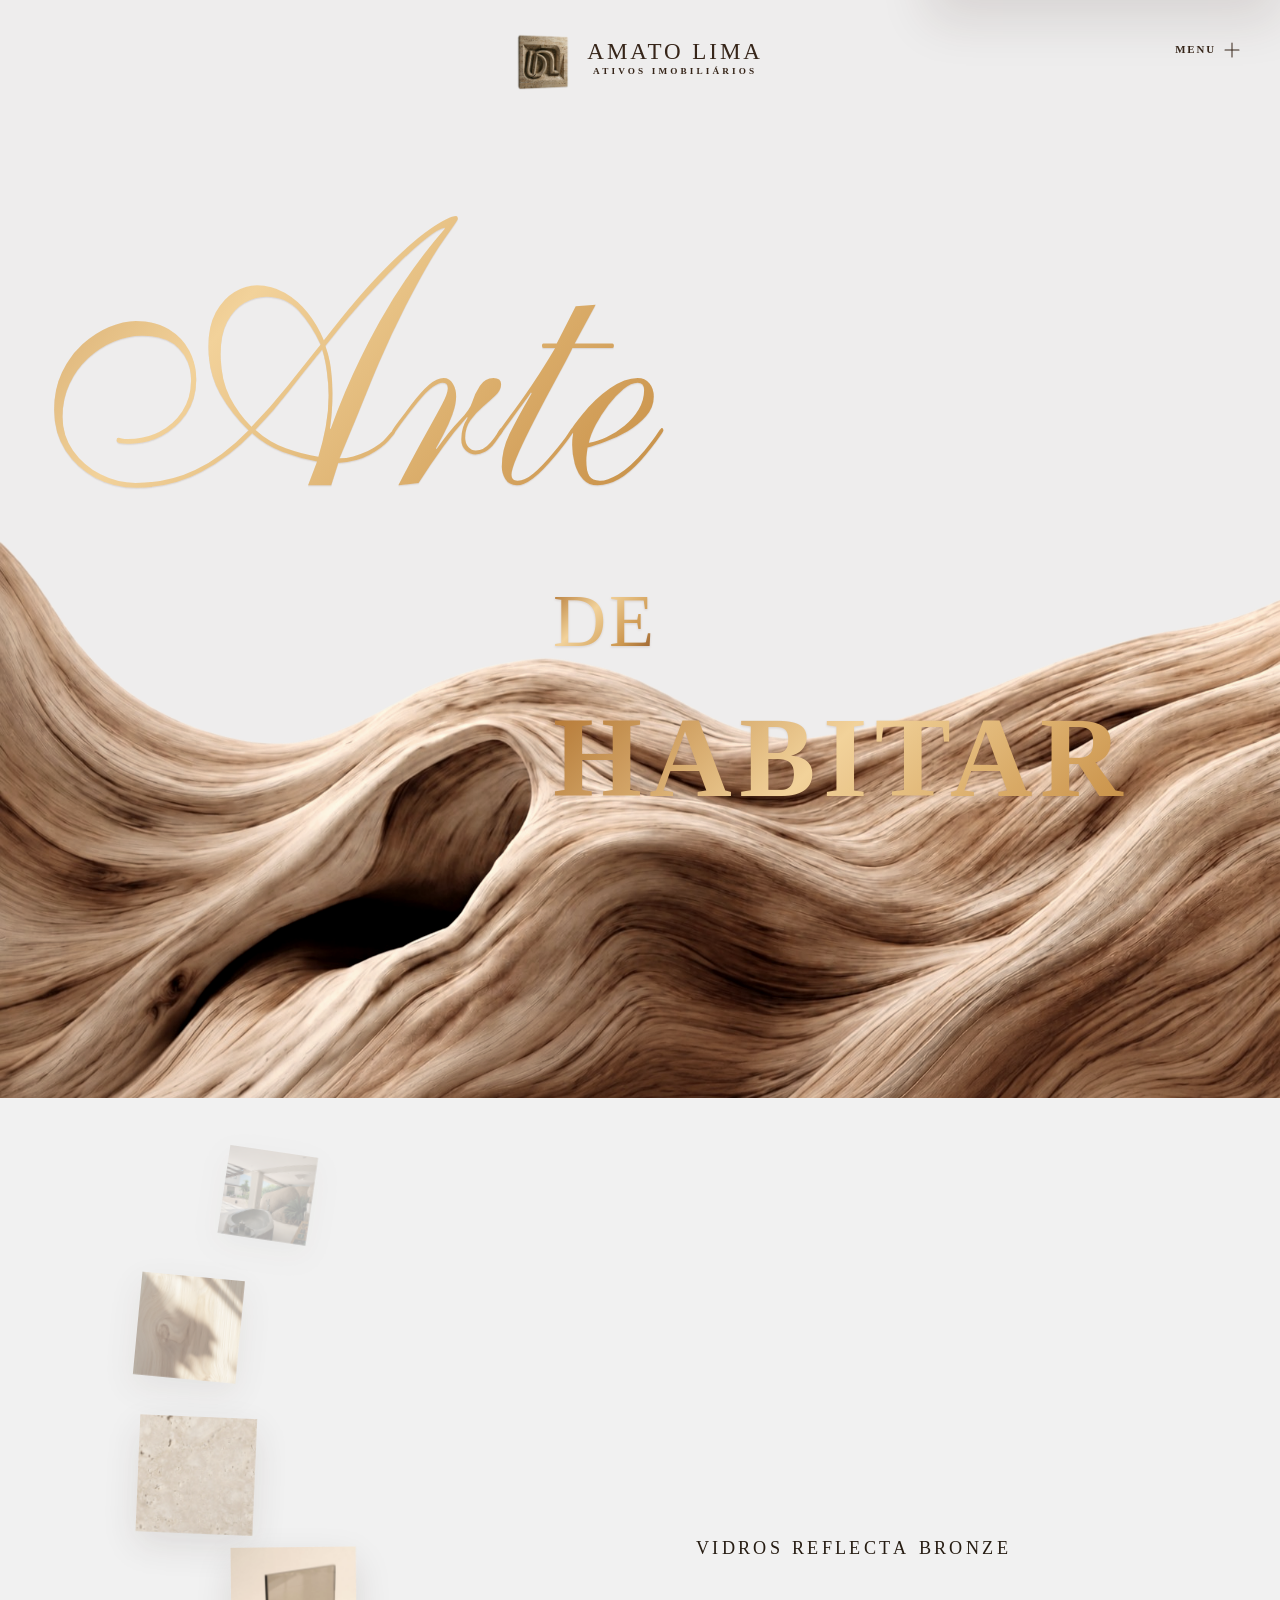
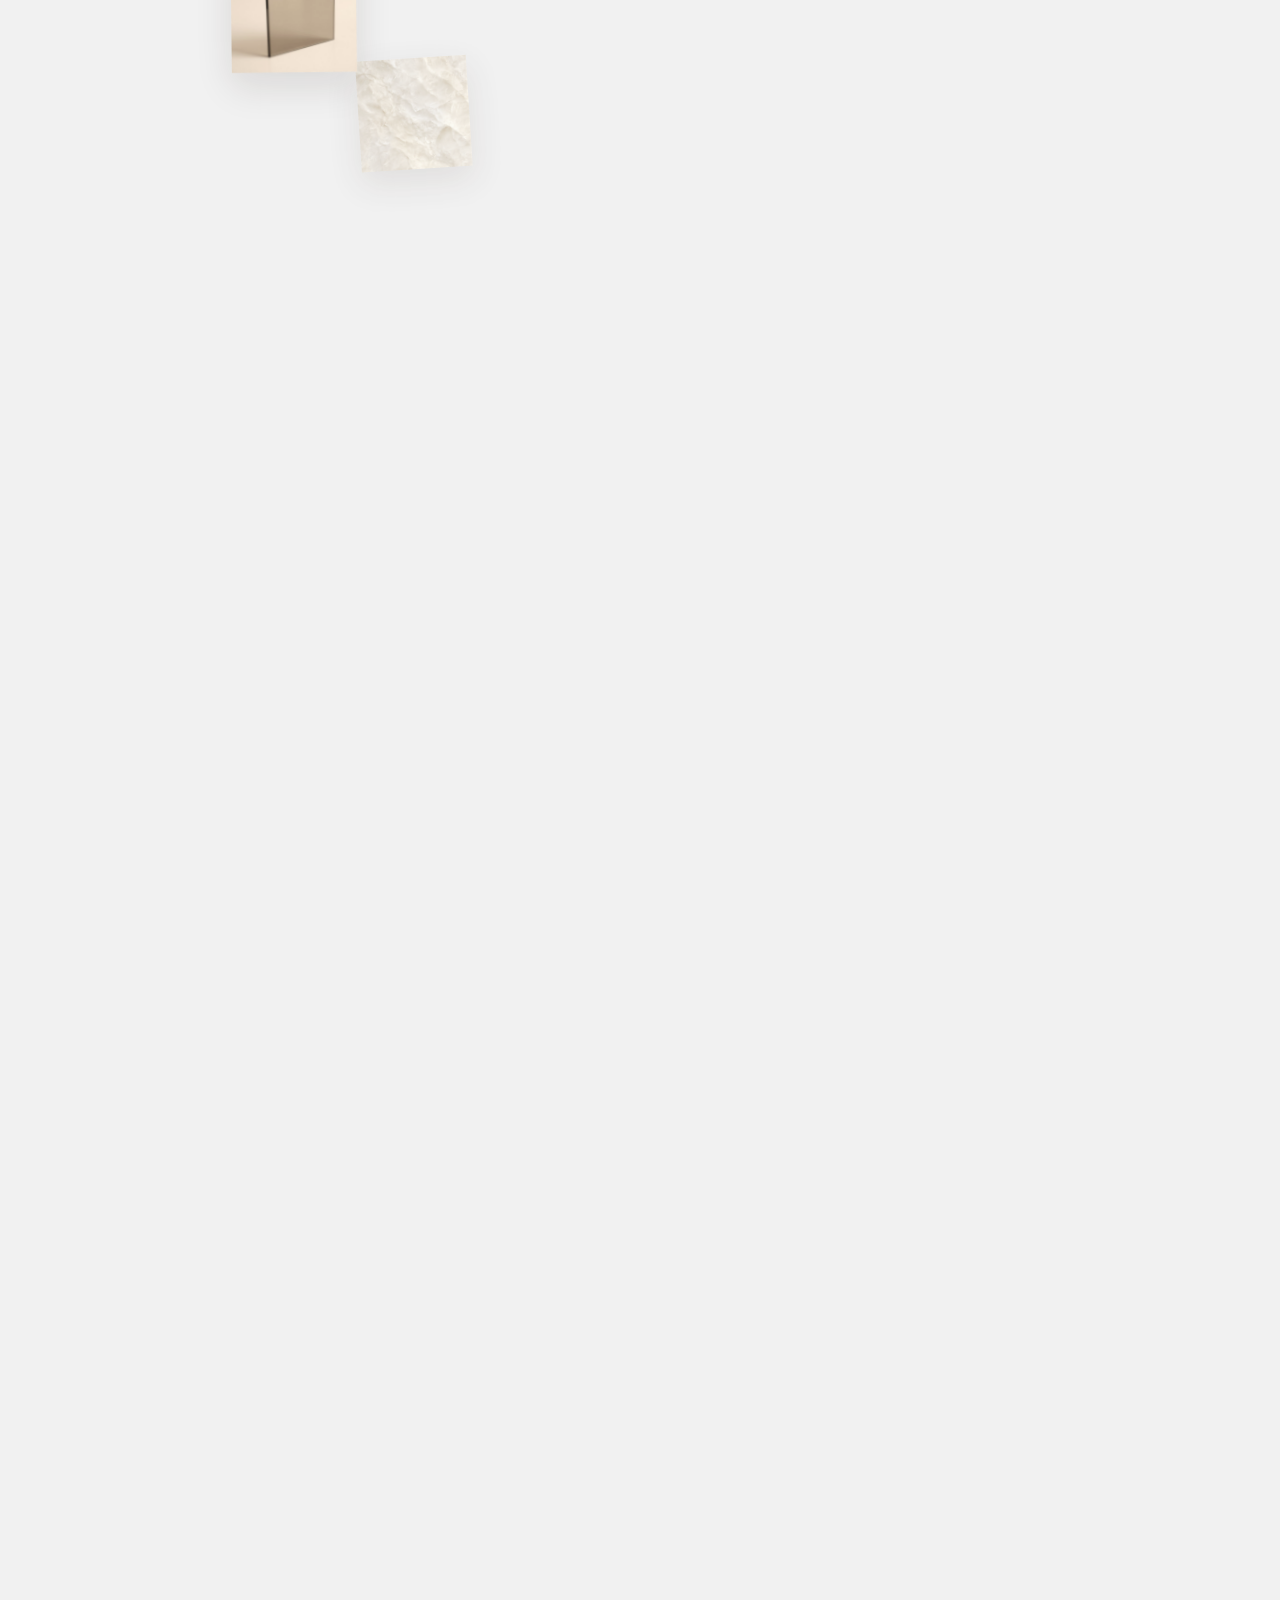
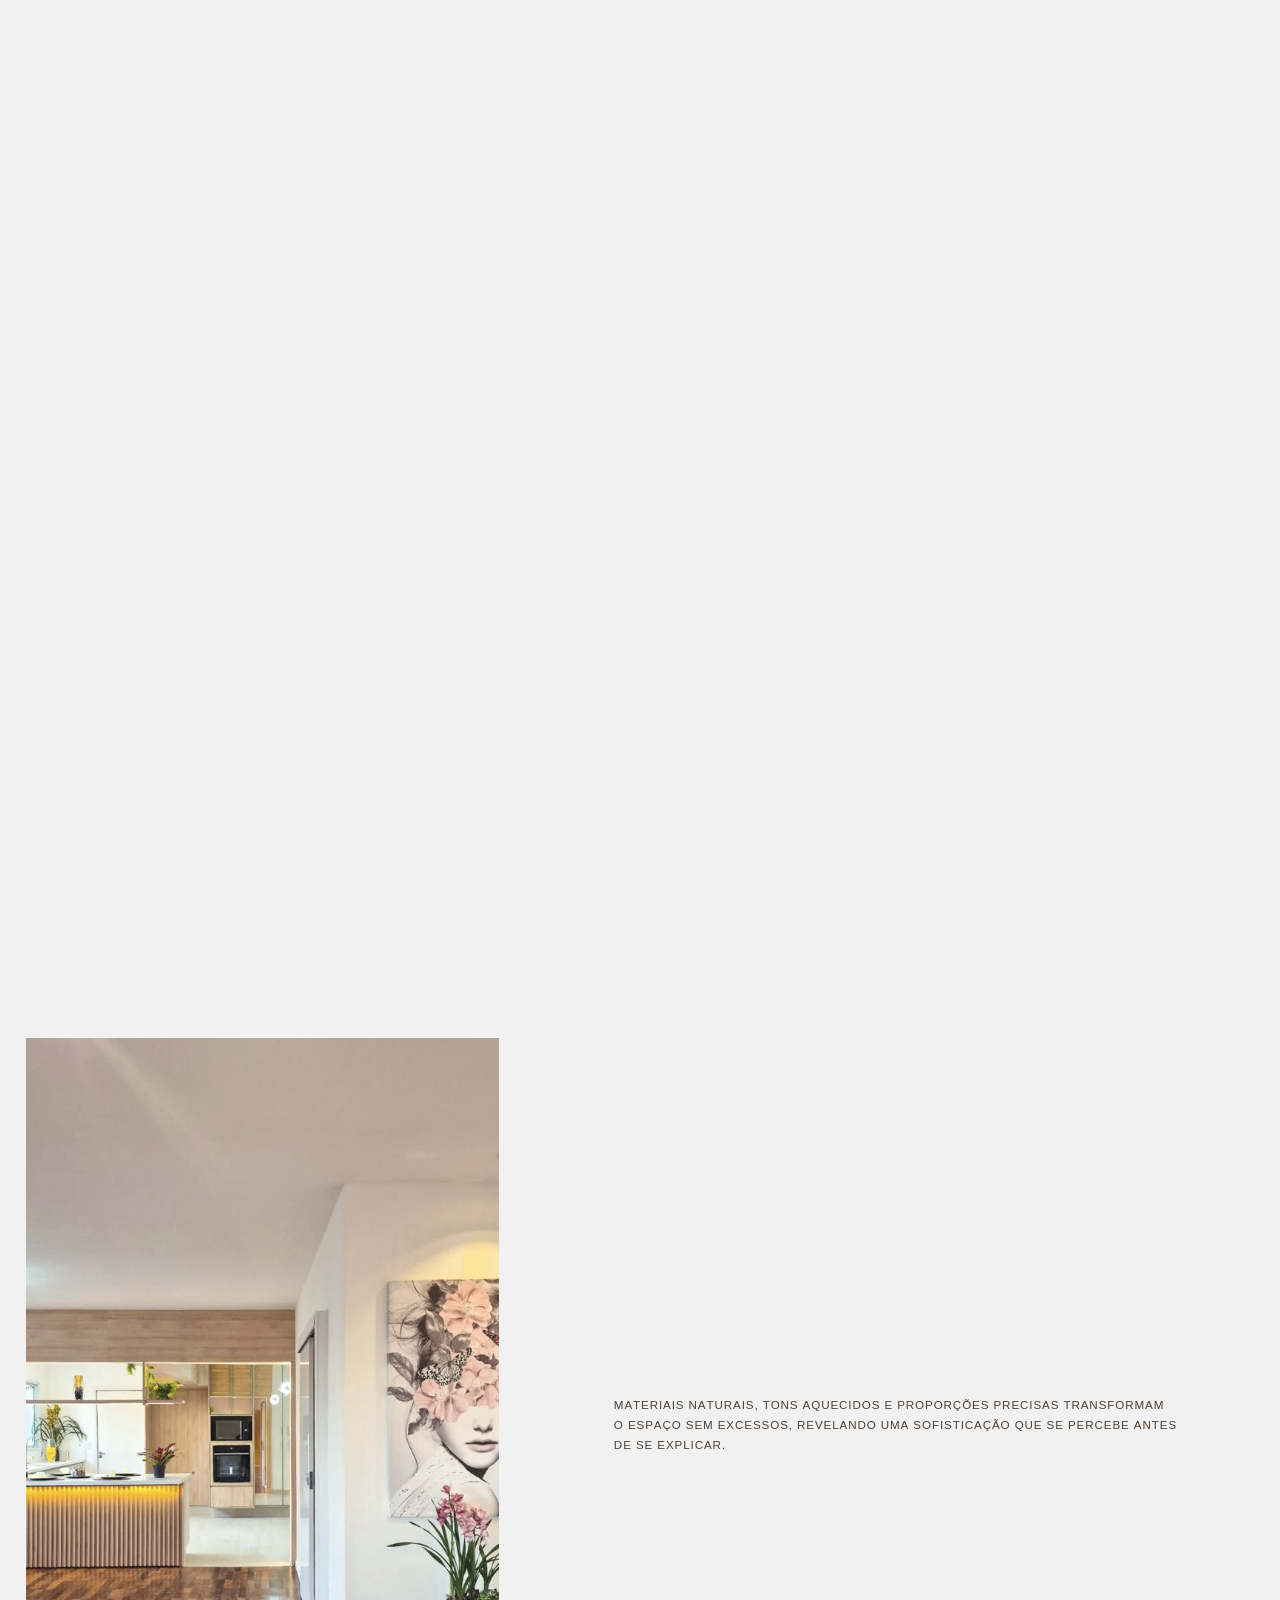
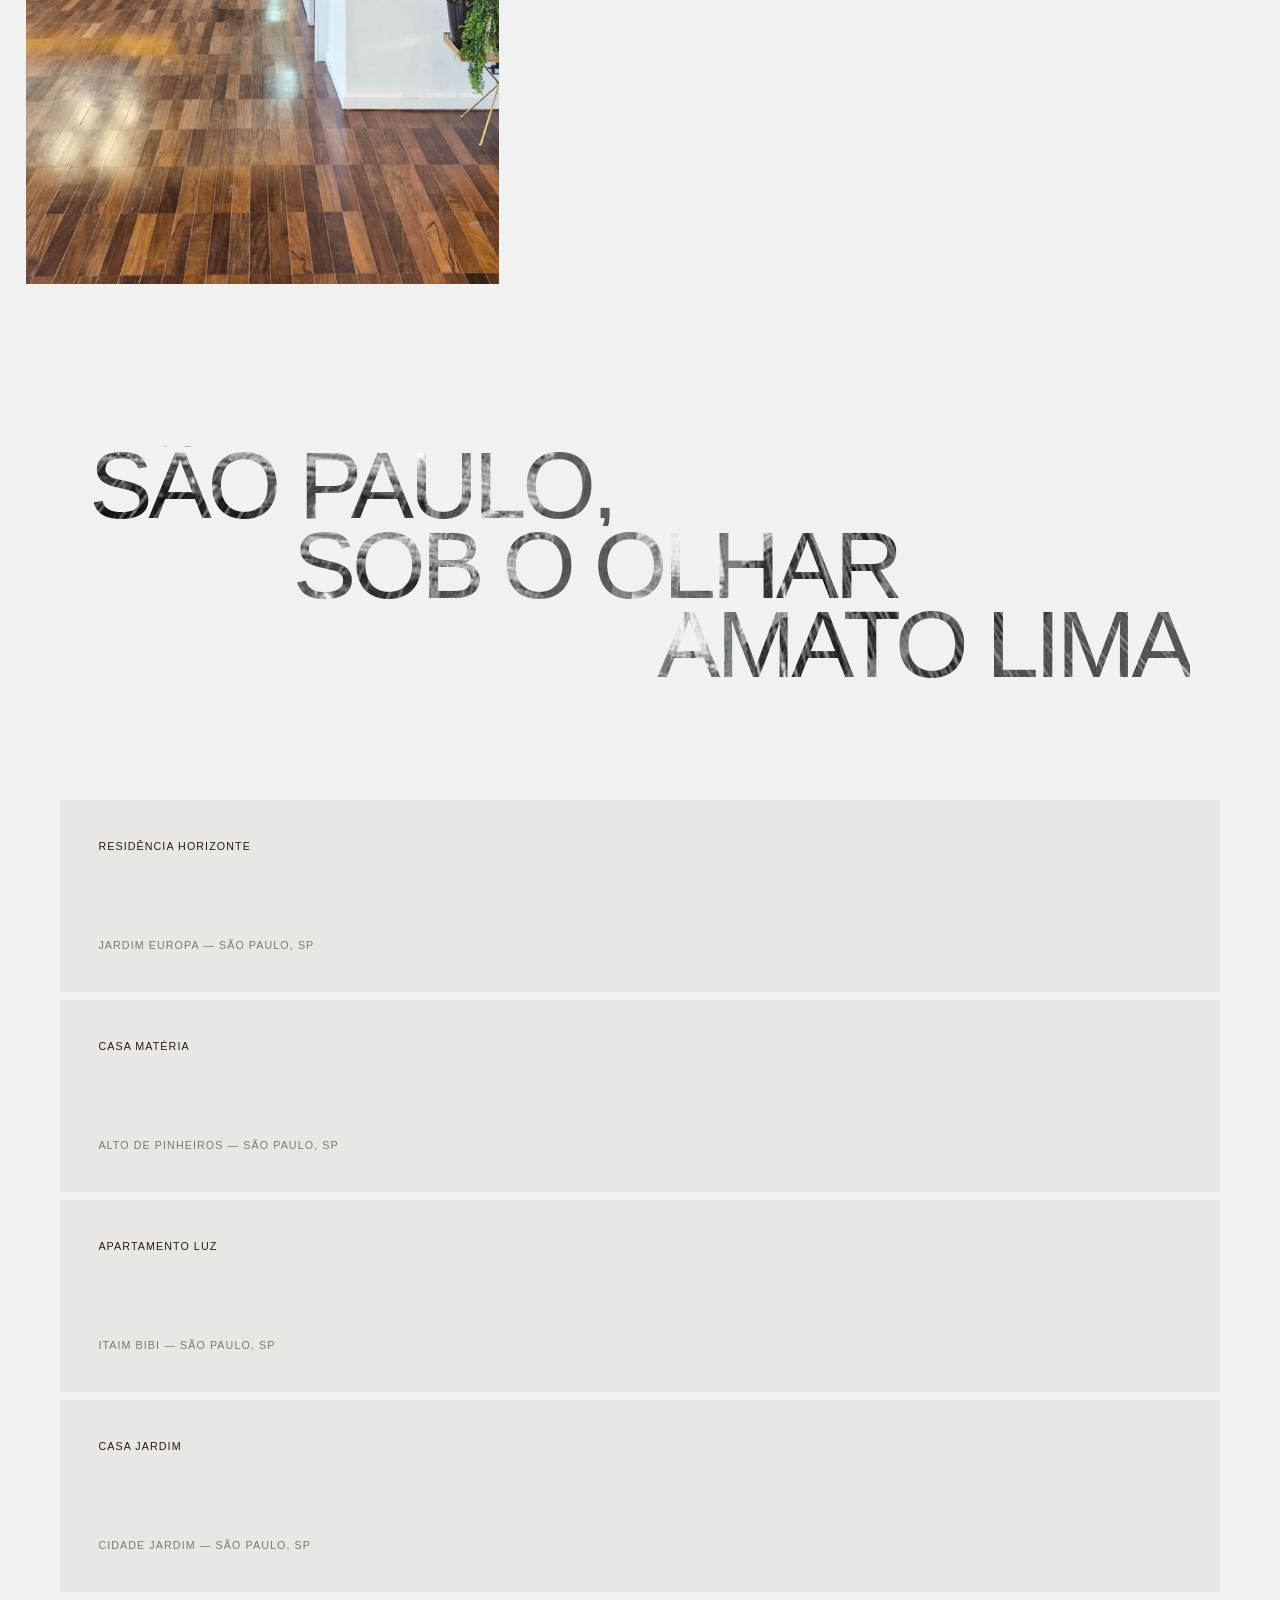
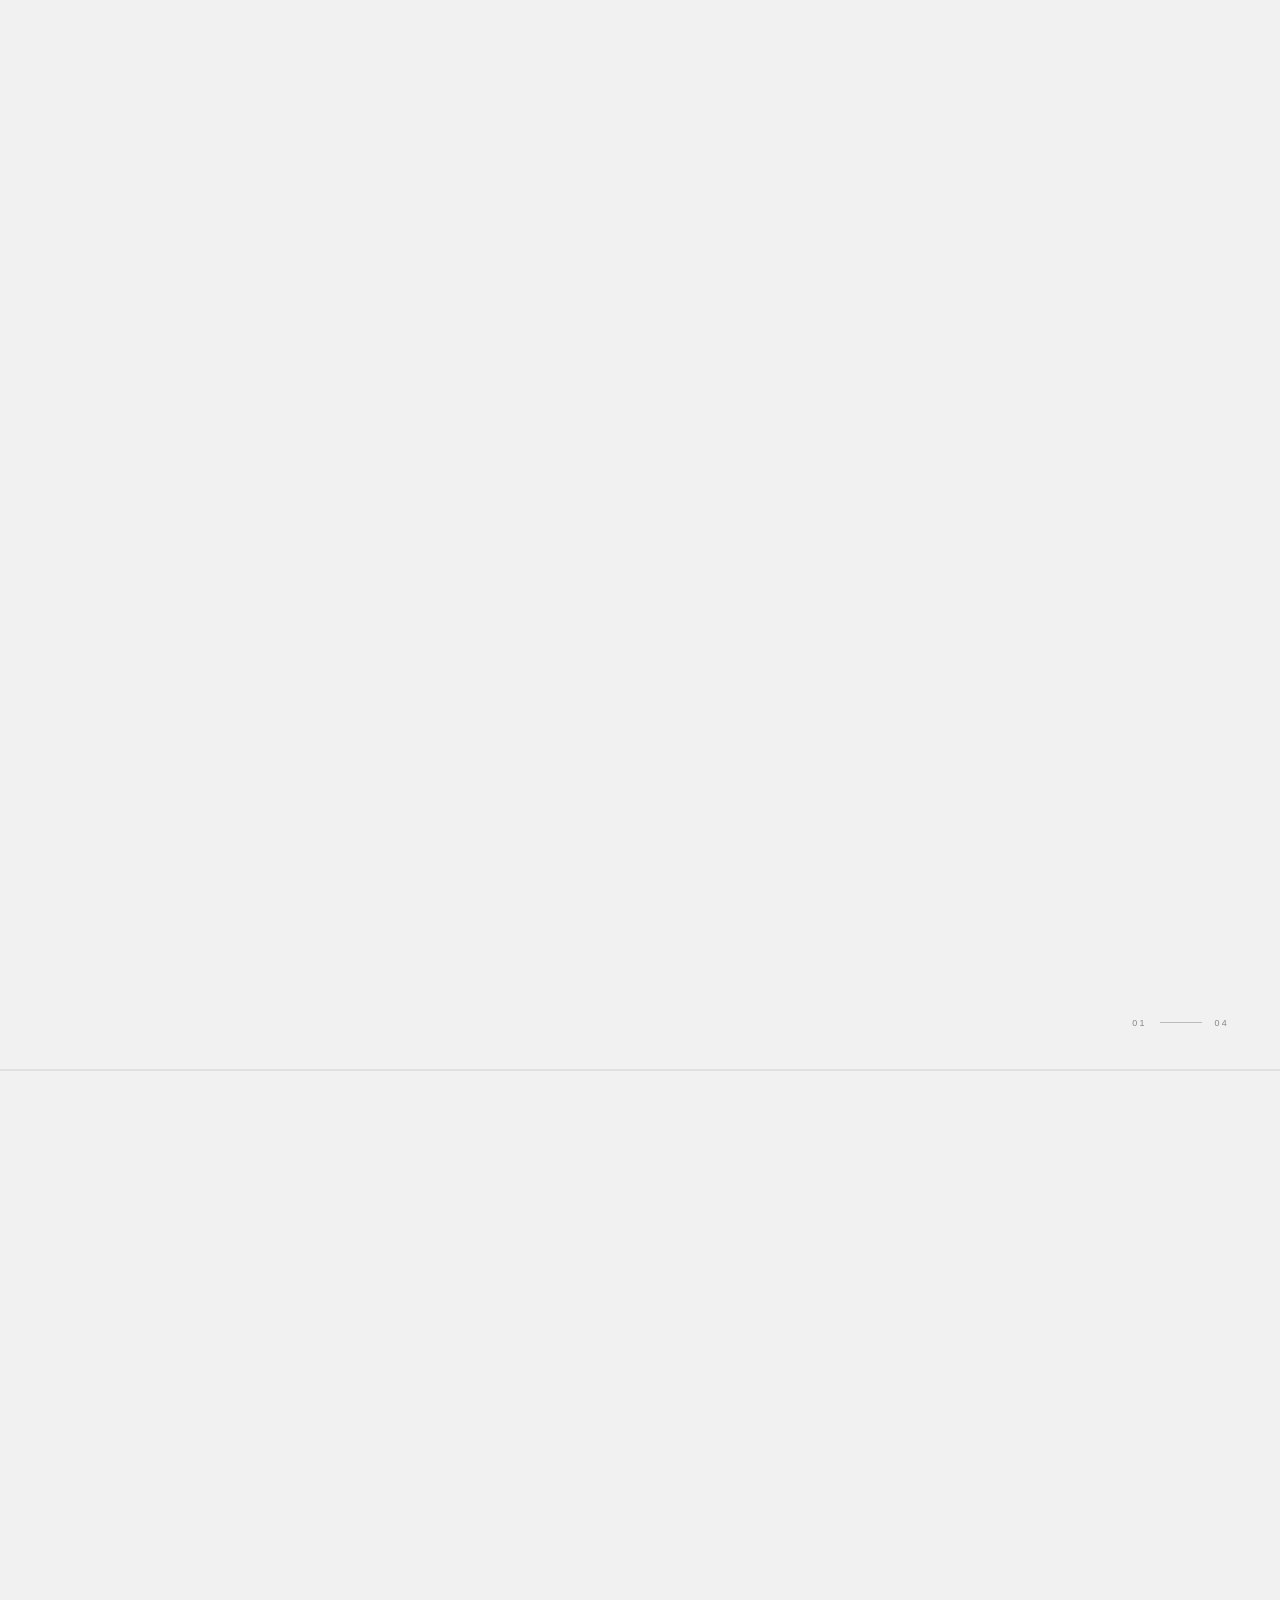
==== commit 82b7da05: "Load unified home background and refresh closing collage" ====
--- a/index.html
+++ b/index.html
@@ -14,6 +14,7 @@
     <link rel="stylesheet" href="assets/css/project-evolution.css?v=20260905-2" />
     <link rel="stylesheet" href="assets/css/apartment-build.css?v=20260905-2" />
     <link rel="stylesheet" href="assets/css/closing-collage.css?v=20260905-8" />
+    <link rel="stylesheet" href="assets/css/site-background.css?v=20260905-1" />
     <script src="https://cdn.jsdelivr.net/npm/gsap@3.12.5/dist/gsap.min.js" defer></script>
     <script src="https://cdn.jsdelivr.net/npm/gsap@3.12.5/dist/ScrollTrigger.min.js" defer></script>
     <script src="https://cdn.jsdelivr.net/npm/lenis@1.3.11/dist/lenis.min.js" defer></script>
@@ -26,7 +27,7 @@
     <script src="assets/js/project-index-reveal.js?v=20260905-1" defer></script>
     <script src="assets/js/project-evolution.js?v=20260905-2" defer></script>
     <script src="assets/js/apartment-build-enhanced.js?v=20260905-1" defer></script>
-    <script src="assets/js/closing-collage.js?v=20260905-16" defer></script>
+    <script src="assets/js/closing-collage.js?v=20260905-17" defer></script>
     <script src="assets/js/main.js" defer></script>
   </head>
   <body>
--- a/assets/css/editorial-foundations.css
+++ b/assets/css/editorial-foundations.css
@@ -56,6 +56,8 @@
   text-transform: uppercase;
 }
 
+.editorial-foundations__line { display:block; }
+
 .editorial-foundations__word {
   display: inline-block;
   opacity: 0;
--- a/assets/css/site-background.css
+++ b/assets/css/site-background.css
@@ -0,0 +1,23 @@
+/* Fundo contínuo da Home: mesma base clara da composição da hero. */
+:root{--amato-home-background:#f1f1f1}
+html,
+body.home-page,
+body.home-page #app,
+body.home-page #conteudo,
+body.home-page .hero-material-stack,
+body.home-page .hero--art,
+body.home-page .material-spiral,
+body.home-page .material-spiral__viewport,
+body.home-page .editorial-foundations,
+body.home-page .project-index,
+body.home-page .apartment-build,
+body.home-page .apartment-build__pin,
+body.home-page .apartment-build__backdrop,
+body.home-page .closing-collage,
+body.home-page .closing-collage__pin,
+body.home-page .amato-footer-space,
+body.home-page .amato-footer,
+body.home-page .amato-footer__card,
+body.home-page .site-footer{
+  background:var(--amato-home-background)!important;
+}
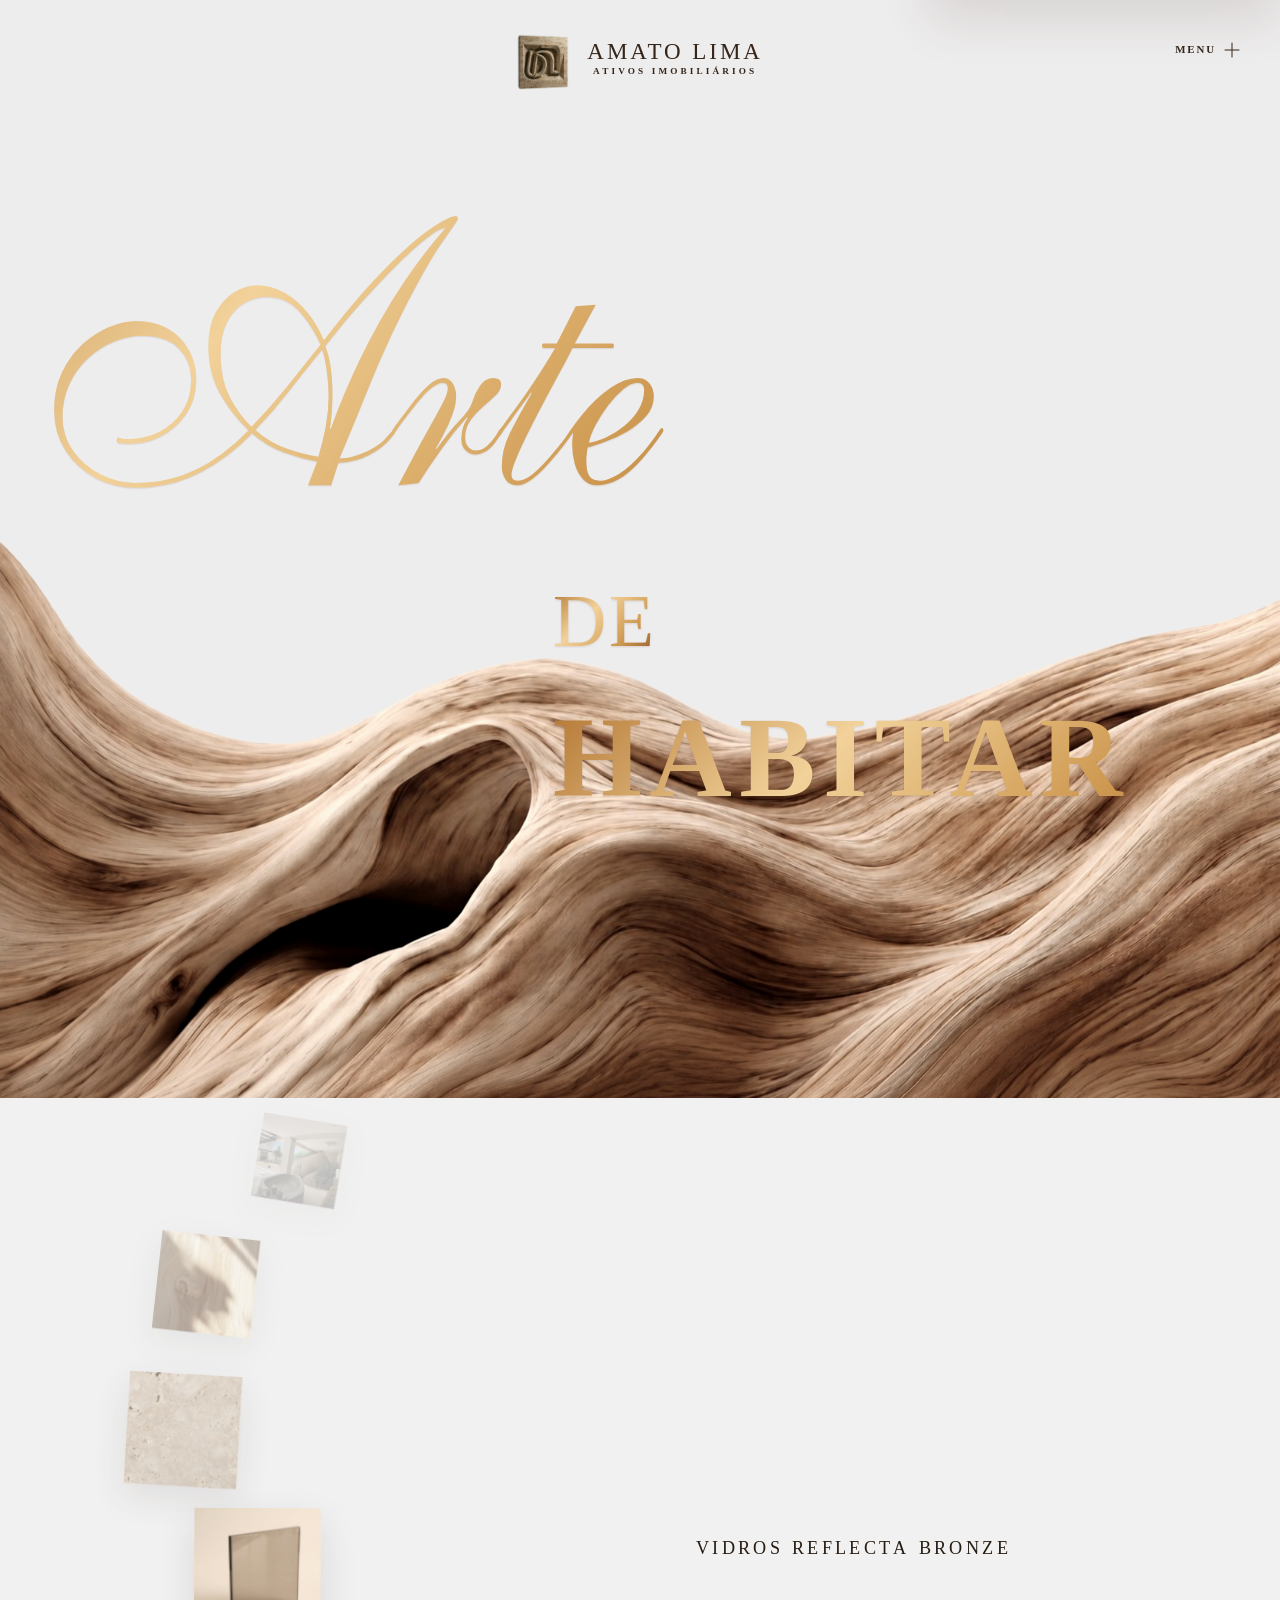
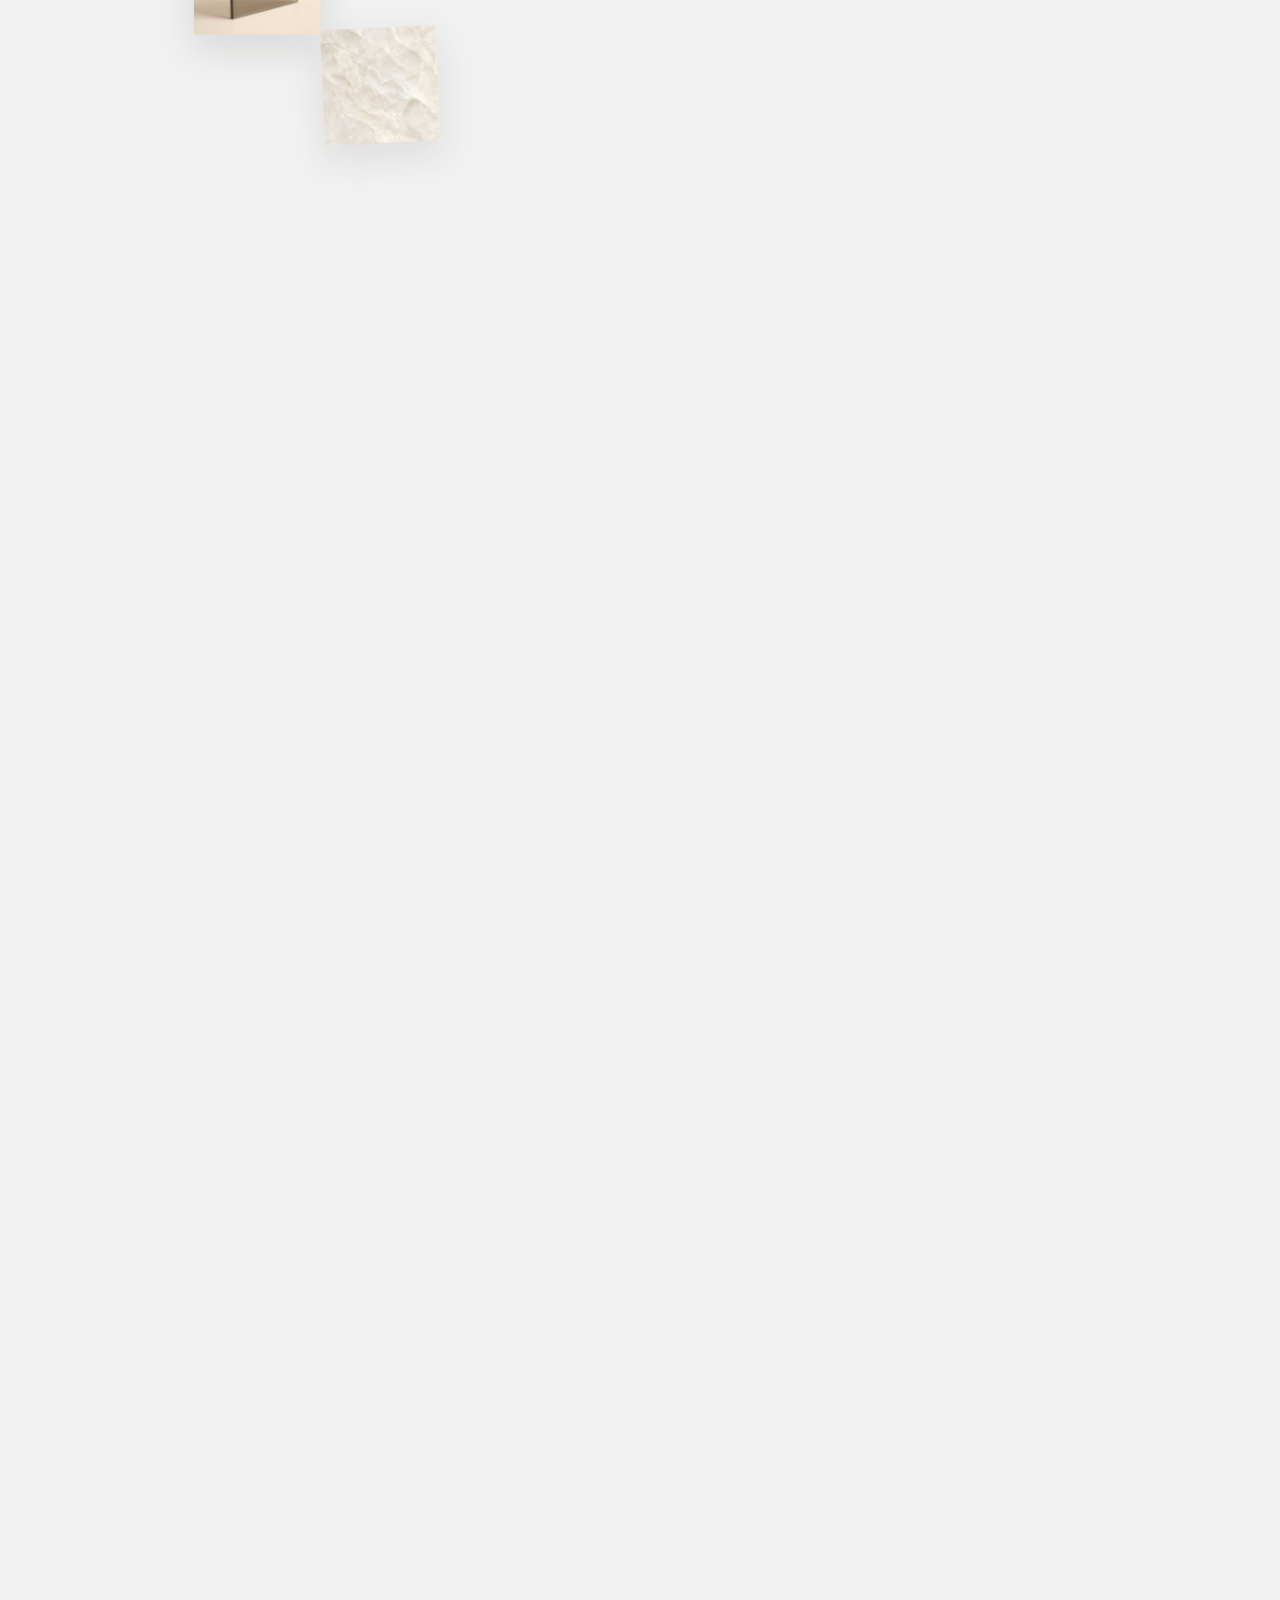
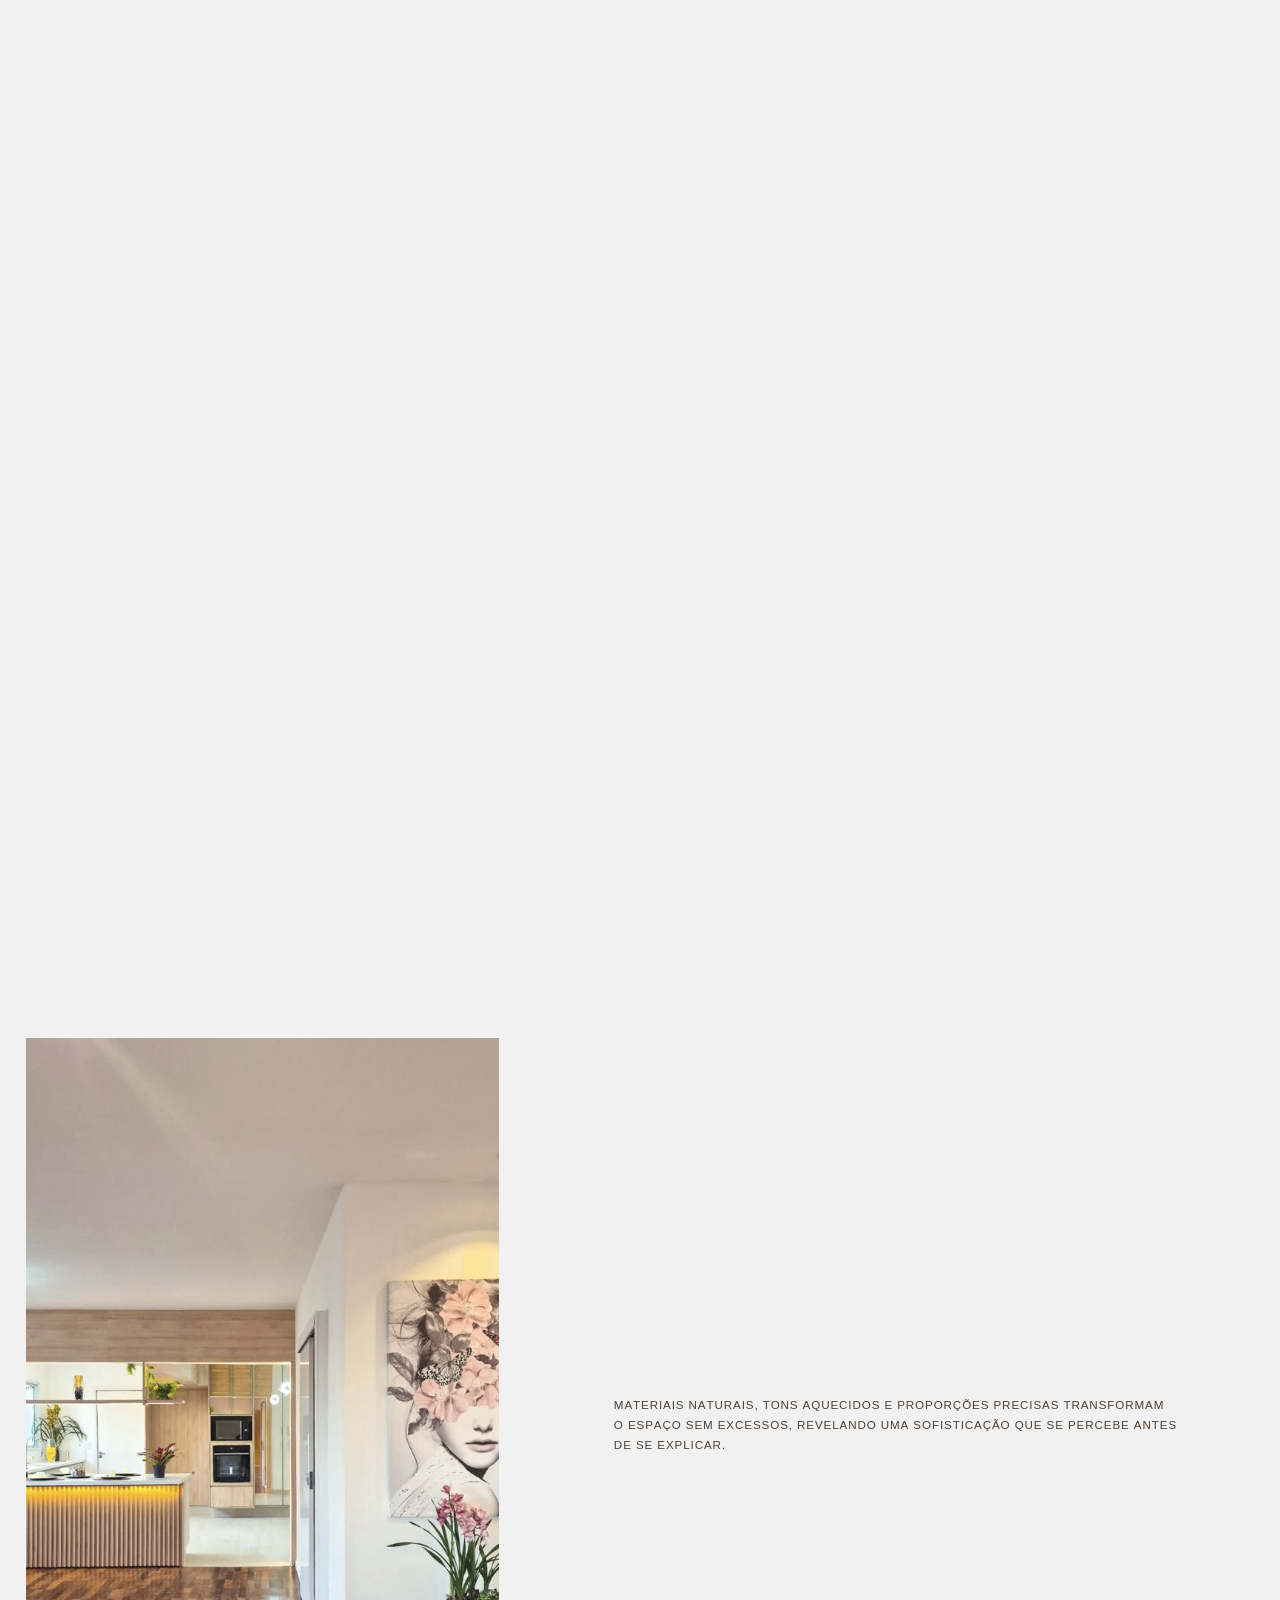
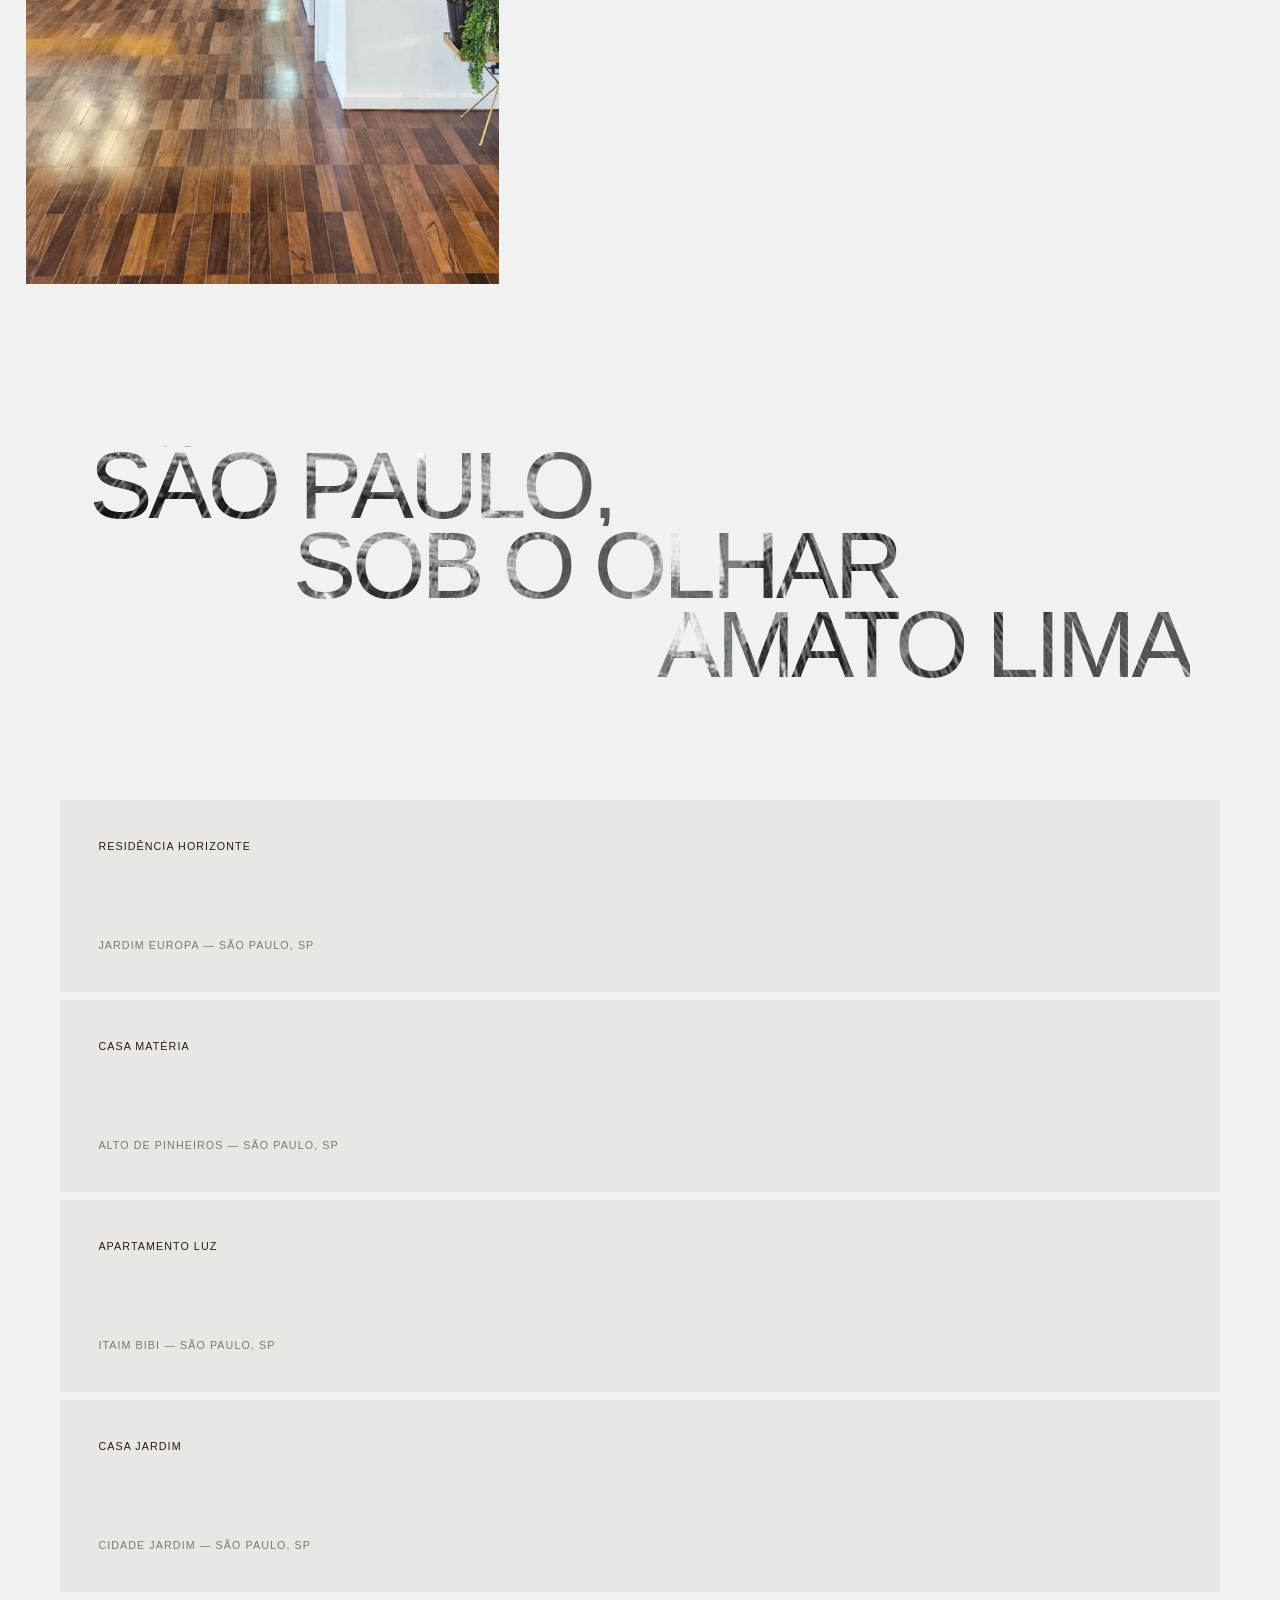
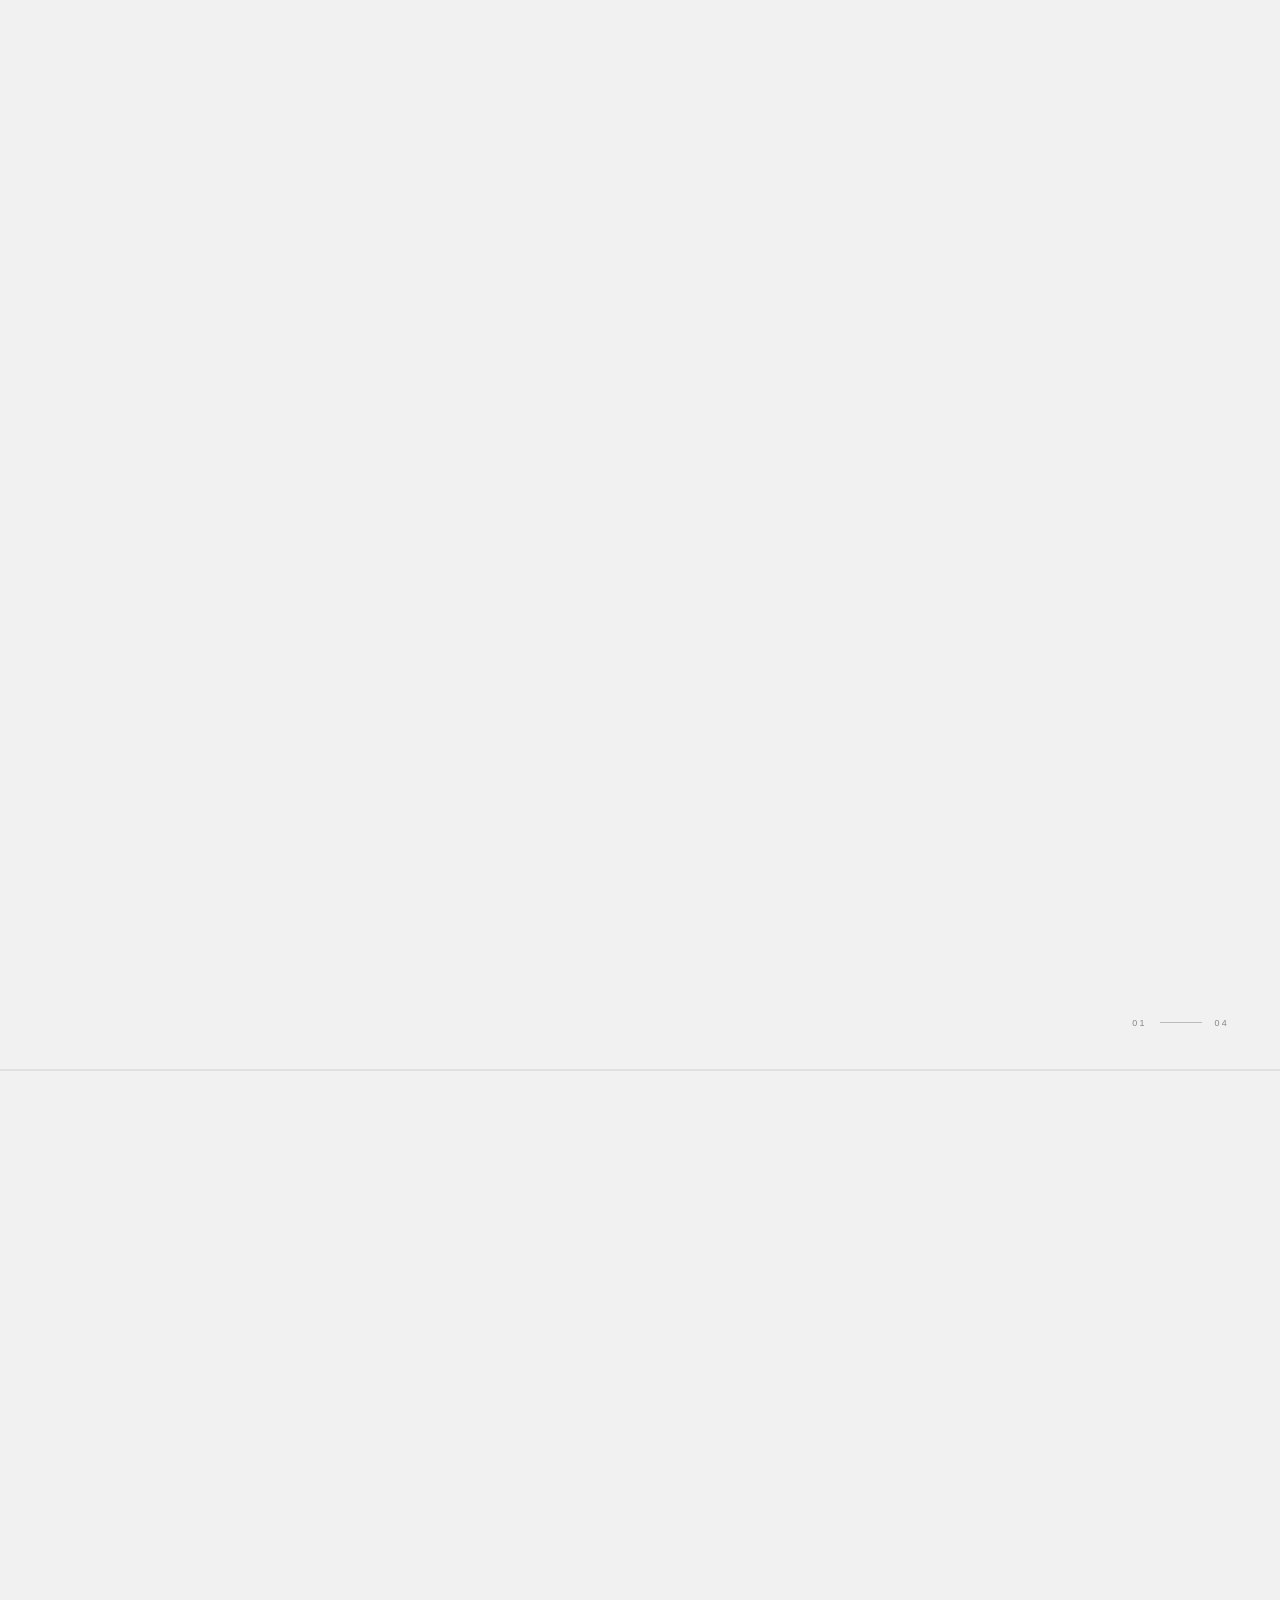
==== commit 59f72cdd: "Load dark Amato footer styles and script" ====
--- a/index.html
+++ b/index.html
@@ -15,6 +15,7 @@
     <link rel="stylesheet" href="assets/css/apartment-build.css?v=20260905-2" />
     <link rel="stylesheet" href="assets/css/closing-collage.css?v=20260905-8" />
     <link rel="stylesheet" href="assets/css/site-background.css?v=20260905-1" />
+    <link rel="stylesheet" href="assets/css/amato-footer.css?v=20260905-3" />
     <script src="https://cdn.jsdelivr.net/npm/gsap@3.12.5/dist/gsap.min.js" defer></script>
     <script src="https://cdn.jsdelivr.net/npm/gsap@3.12.5/dist/ScrollTrigger.min.js" defer></script>
     <script src="https://cdn.jsdelivr.net/npm/lenis@1.3.11/dist/lenis.min.js" defer></script>
@@ -29,6 +30,7 @@
     <script src="assets/js/apartment-build-enhanced.js?v=20260905-1" defer></script>
     <script src="assets/js/closing-collage.js?v=20260905-17" defer></script>
     <script src="assets/js/main.js" defer></script>
+    <script src="assets/js/amato-footer.js?v=20260905-2" defer></script>
   </head>
   <body>
     <div id="app" data-app></div>
--- a/assets/css/amato-footer.css
+++ b/assets/css/amato-footer.css
@@ -0,0 +1 @@
+.amato-footer-space{height:clamp(110px,15vw,220px);background:#f1f1f1}.amato-footer{width:100%;background:#f1f1f1;padding:0;color:#2b160e}.amato-footer__card{width:100%;max-width:none;margin:0;background:#f1f1f1;border-radius:0;padding:clamp(58px,7vw,108px) clamp(34px,8vw,132px) clamp(30px,4vw,52px);color:#2b160e}.amato-footer__top{display:grid;grid-template-columns:minmax(280px,1.65fr) repeat(3,minmax(120px,.65fr));gap:clamp(34px,5vw,86px);align-items:start;max-width:1500px;margin:0 auto}.amato-footer__brand{display:flex;align-items:center;gap:13px;margin-bottom:28px}.amato-footer__mark{width:29px;height:29px;object-fit:contain}.amato-footer__brand-copy{display:flex;flex-direction:column;line-height:1.05}.amato-footer__brand-copy strong{font-family:var(--font-display,serif);font-size:20px;font-weight:600;letter-spacing:.01em;color:#2b160e}.amato-footer__brand-copy span{margin-top:5px;font-size:9px;letter-spacing:.18em;text-transform:uppercase;color:#2b160e}.amato-footer__intro{max-width:315px;margin:0;color:#2b160e;font-size:14px;line-height:1.55}.amato-footer__social{display:flex;gap:22px;margin-top:27px}.amato-footer__social a{color:#2b160e;text-decoration:none;font-size:12px;letter-spacing:.08em;text-transform:uppercase;transition:opacity .25s ease}.amato-footer__social a:hover,.amato-footer__links a:hover,.amato-footer__legal a:hover{opacity:.52}.amato-footer__column h3{margin:3px 0 25px;font-size:14px;font-weight:600;color:#2b160e}.amato-footer__links{display:grid;gap:18px}.amato-footer__links a,.amato-footer__legal a{color:#2b160e;text-decoration:none;font-size:13px;transition:opacity .25s ease}.amato-footer__divider{height:1px;background:rgba(43,22,14,.18);margin:44px auto 28px;max-width:1500px}.amato-footer__bottom{display:flex;align-items:center;justify-content:space-between;gap:28px;color:#2b160e;font-size:11px;max-width:1500px;margin:0 auto}.amato-footer__legal{display:flex;gap:22px}.amato-footer__legal a{font-size:11px;color:#2b160e}@media(max-width:820px){.amato-footer-space{height:90px}.amato-footer__card{padding:48px 28px 30px}.amato-footer__top{grid-template-columns:1fr 1fr;gap:42px 28px}.amato-footer__identity{grid-column:1/-1}.amato-footer__bottom{align-items:flex-start;flex-direction:column}.amato-footer__legal{flex-wrap:wrap}}@media(max-width:520px){.amato-footer__top{grid-template-columns:1fr}.amato-footer__identity{grid-column:auto}.amato-footer__divider{margin-top:36px}}
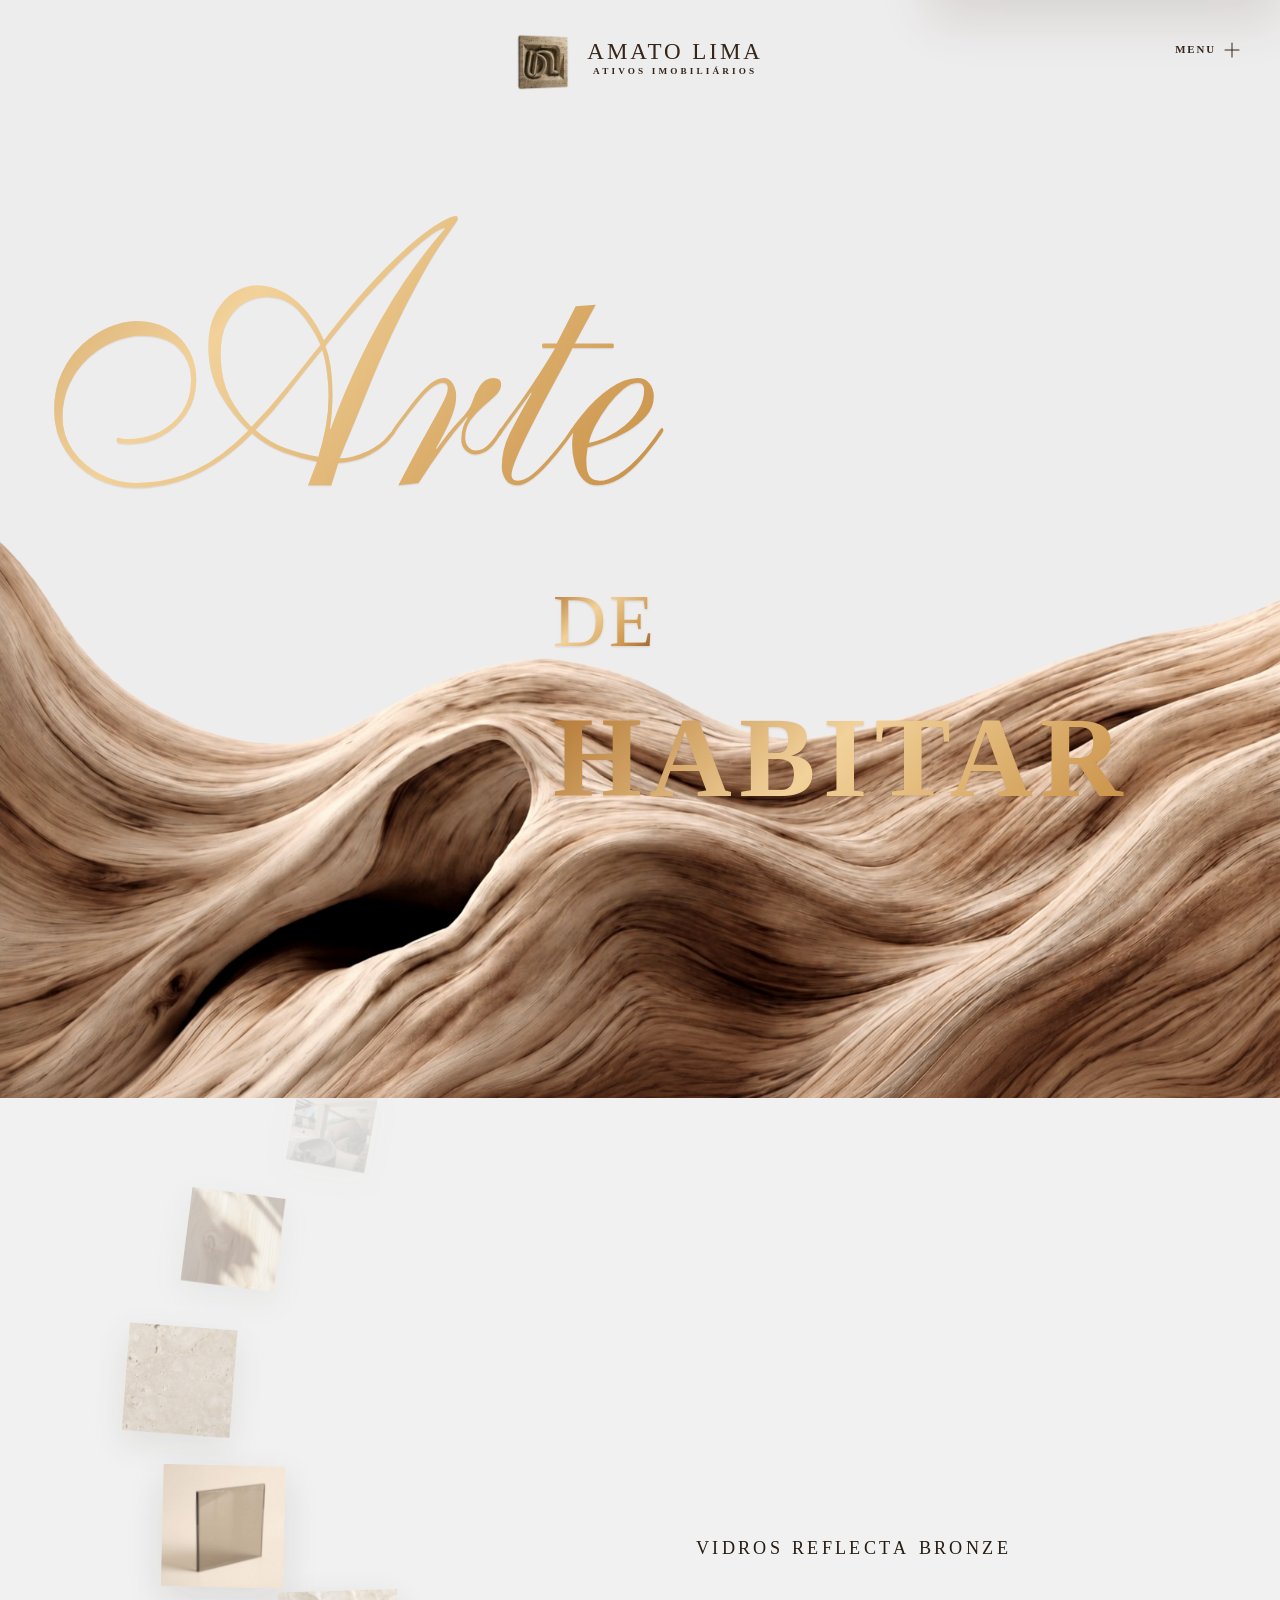
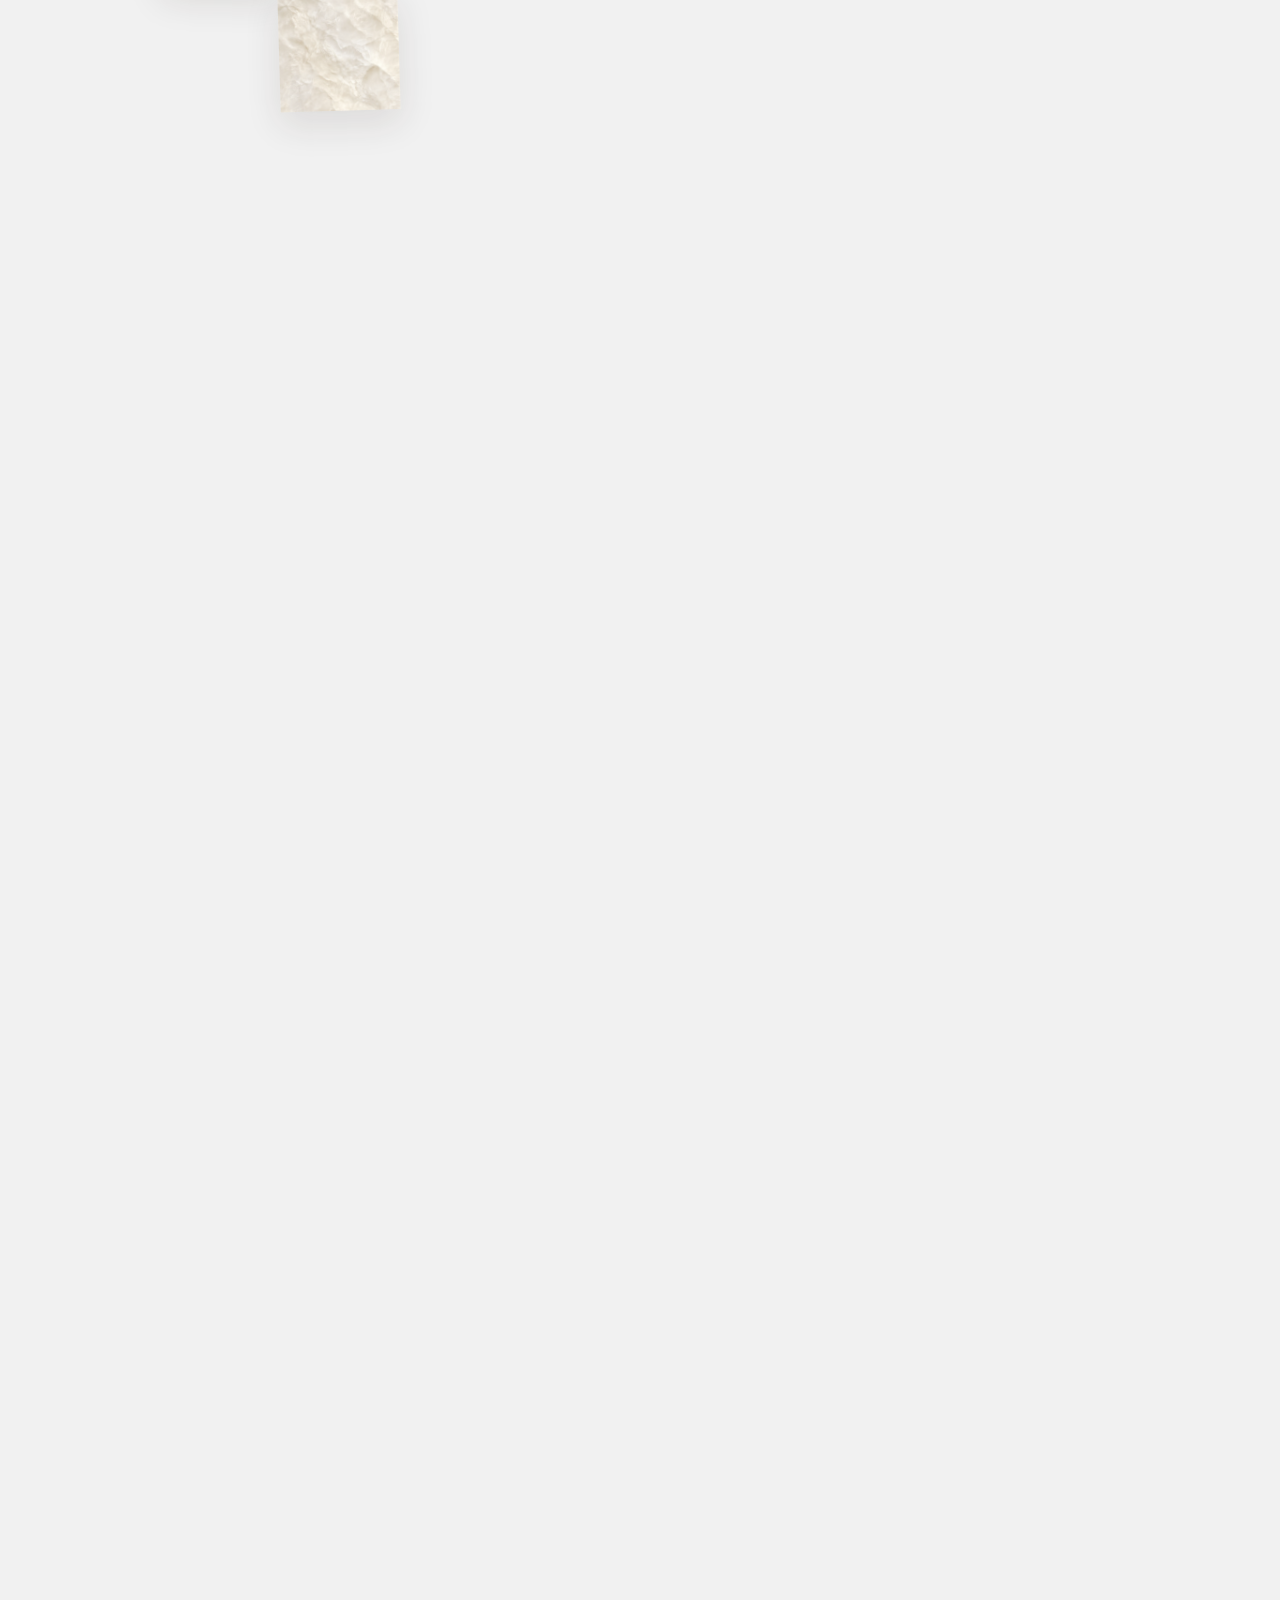
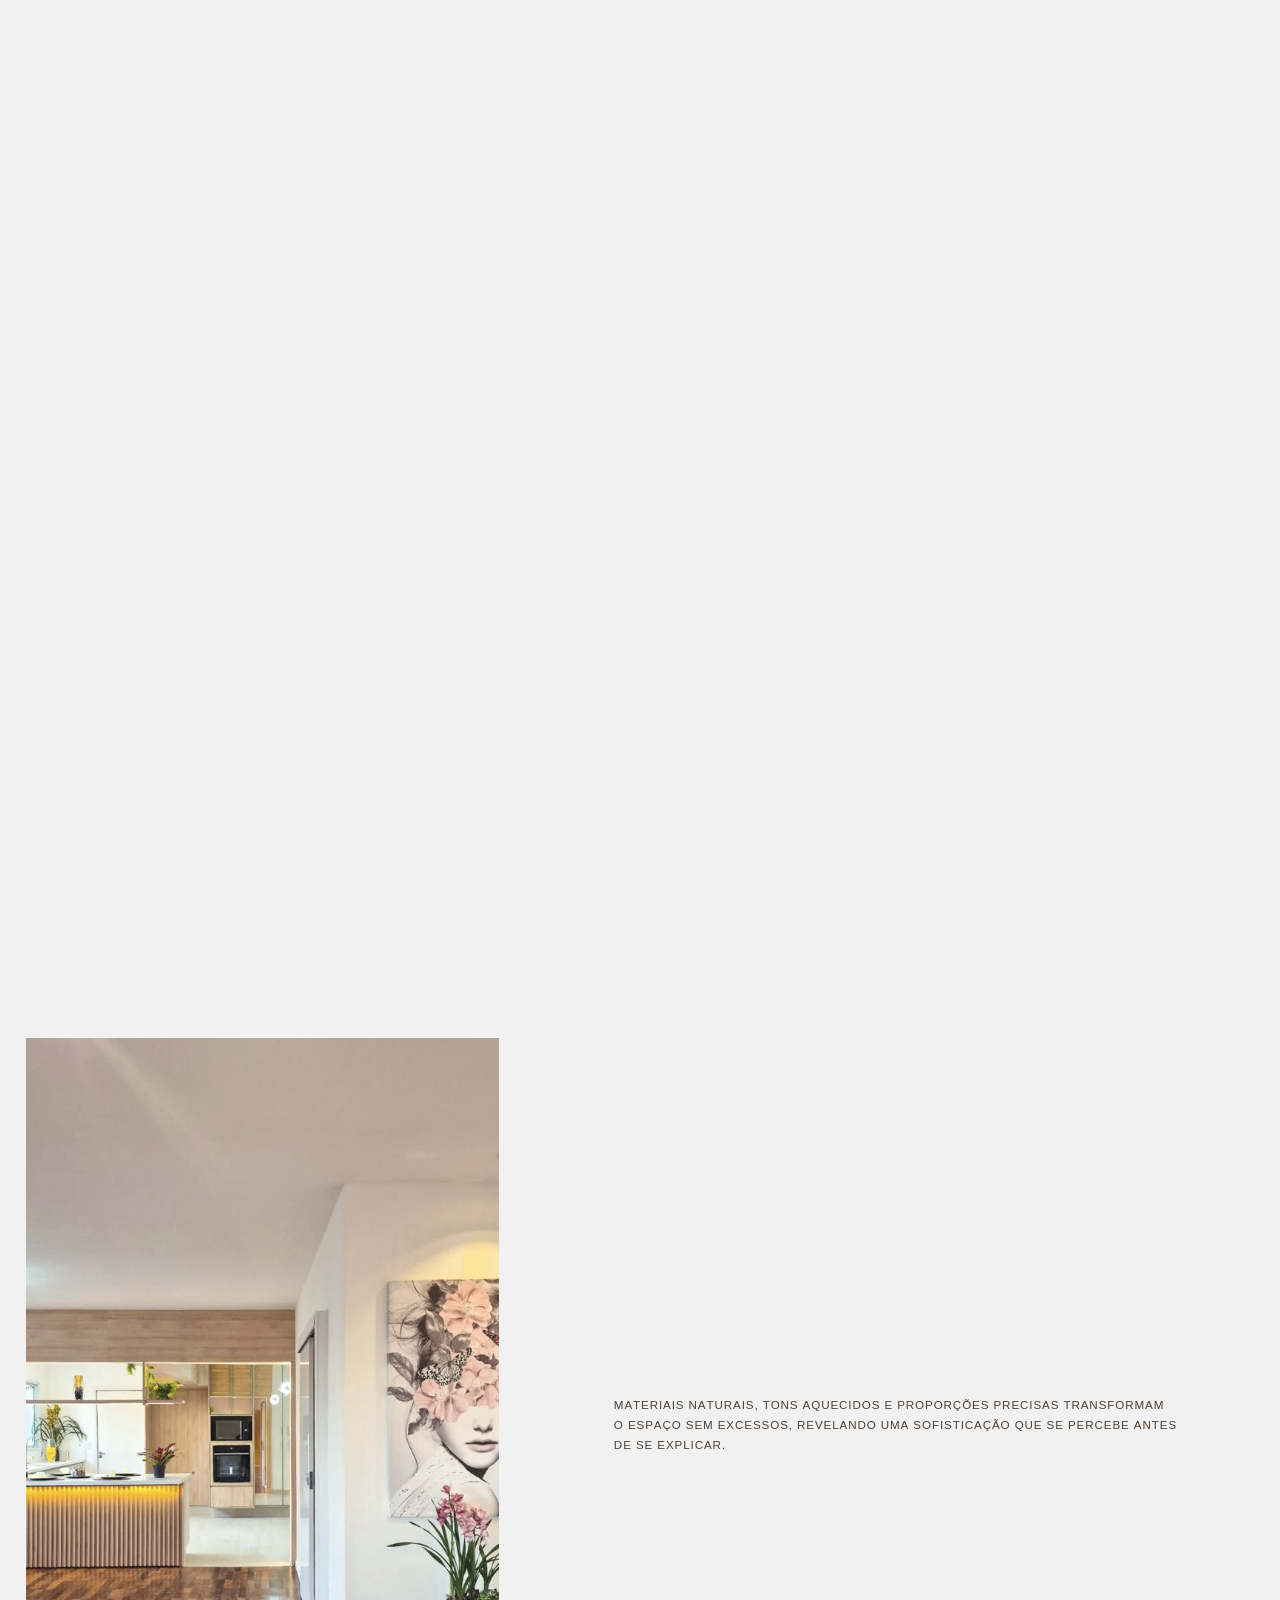
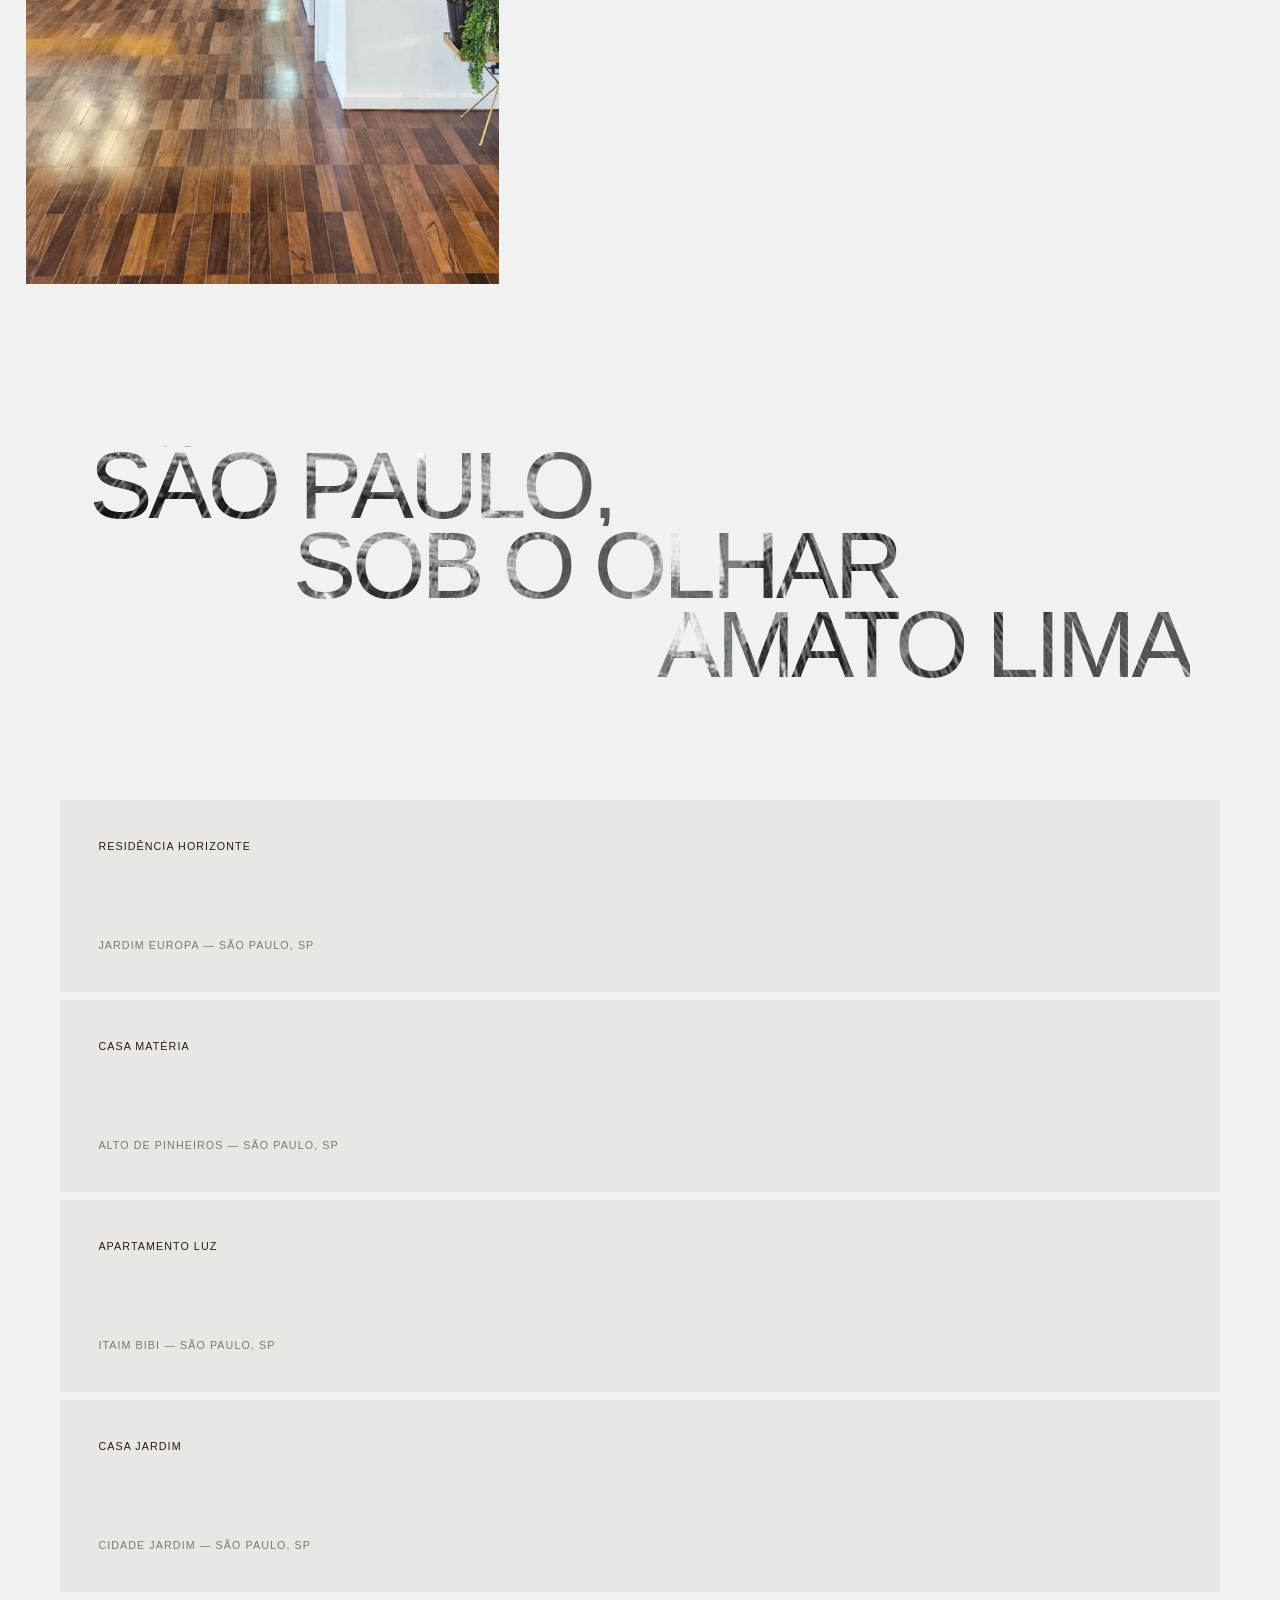
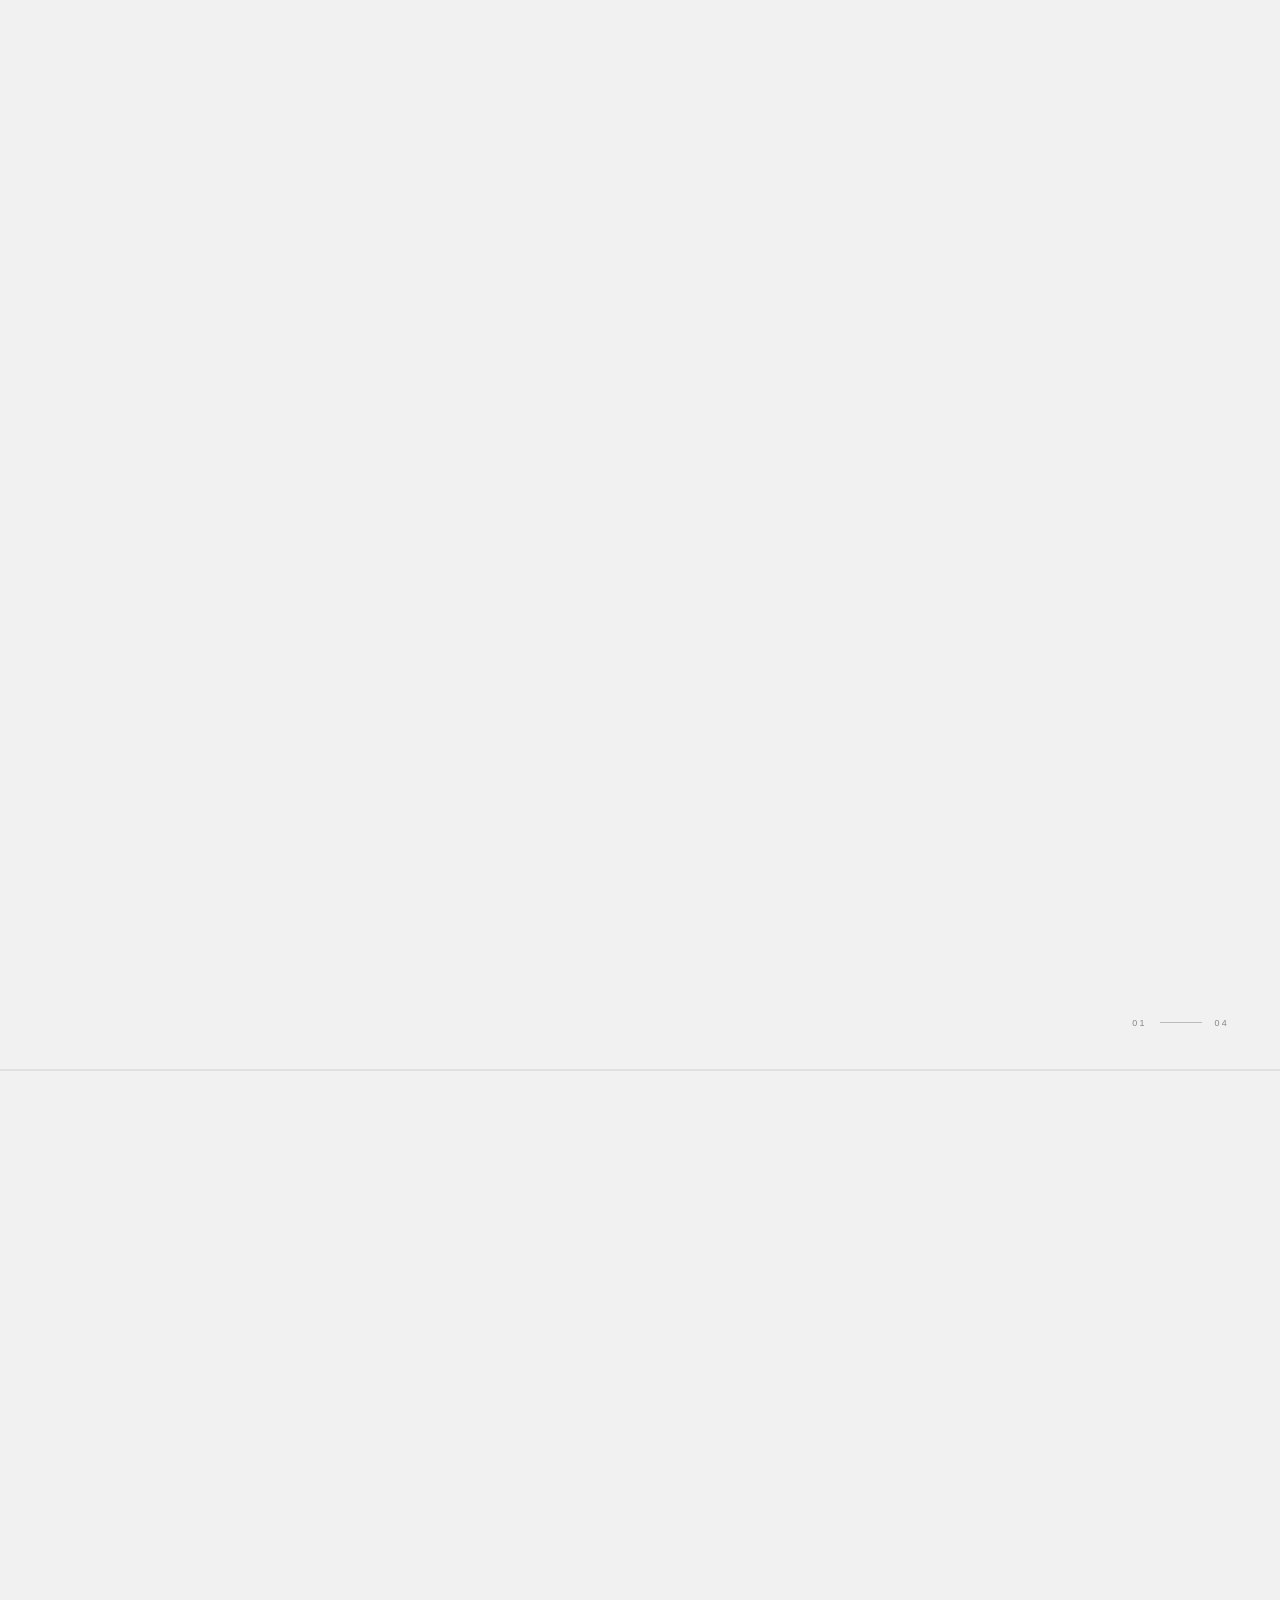
==== commit 8ed9db57: "Refresh footer assets" ====
--- a/index.html
+++ b/index.html
@@ -15,7 +15,7 @@
     <link rel="stylesheet" href="assets/css/apartment-build.css?v=20260905-2" />
     <link rel="stylesheet" href="assets/css/closing-collage.css?v=20260905-8" />
     <link rel="stylesheet" href="assets/css/site-background.css?v=20260905-1" />
-    <link rel="stylesheet" href="assets/css/amato-footer.css?v=20260905-3" />
+    <link rel="stylesheet" href="assets/css/amato-footer.css?v=20260905-4" />
     <script src="https://cdn.jsdelivr.net/npm/gsap@3.12.5/dist/gsap.min.js" defer></script>
     <script src="https://cdn.jsdelivr.net/npm/gsap@3.12.5/dist/ScrollTrigger.min.js" defer></script>
     <script src="https://cdn.jsdelivr.net/npm/lenis@1.3.11/dist/lenis.min.js" defer></script>
@@ -30,7 +30,7 @@
     <script src="assets/js/apartment-build-enhanced.js?v=20260905-1" defer></script>
     <script src="assets/js/closing-collage.js?v=20260905-17" defer></script>
     <script src="assets/js/main.js" defer></script>
-    <script src="assets/js/amato-footer.js?v=20260905-2" defer></script>
+    <script src="assets/js/amato-footer.js?v=20260905-3" defer></script>
   </head>
   <body>
     <div id="app" data-app></div>
--- a/assets/css/amato-footer.css
+++ b/assets/css/amato-footer.css
@@ -1 +1 @@
-.amato-footer-space{height:clamp(110px,15vw,220px);background:#f1f1f1}.amato-footer{width:100%;background:#f1f1f1;padding:0;color:#2b160e}.amato-footer__card{width:100%;max-width:none;margin:0;background:#f1f1f1;border-radius:0;padding:clamp(58px,7vw,108px) clamp(34px,8vw,132px) clamp(30px,4vw,52px);color:#2b160e}.amato-footer__top{display:grid;grid-template-columns:minmax(280px,1.65fr) repeat(3,minmax(120px,.65fr));gap:clamp(34px,5vw,86px);align-items:start;max-width:1500px;margin:0 auto}.amato-footer__brand{display:flex;align-items:center;gap:13px;margin-bottom:28px}.amato-footer__mark{width:29px;height:29px;object-fit:contain}.amato-footer__brand-copy{display:flex;flex-direction:column;line-height:1.05}.amato-footer__brand-copy strong{font-family:var(--font-display,serif);font-size:20px;font-weight:600;letter-spacing:.01em;color:#2b160e}.amato-footer__brand-copy span{margin-top:5px;font-size:9px;letter-spacing:.18em;text-transform:uppercase;color:#2b160e}.amato-footer__intro{max-width:315px;margin:0;color:#2b160e;font-size:14px;line-height:1.55}.amato-footer__social{display:flex;gap:22px;margin-top:27px}.amato-footer__social a{color:#2b160e;text-decoration:none;font-size:12px;letter-spacing:.08em;text-transform:uppercase;transition:opacity .25s ease}.amato-footer__social a:hover,.amato-footer__links a:hover,.amato-footer__legal a:hover{opacity:.52}.amato-footer__column h3{margin:3px 0 25px;font-size:14px;font-weight:600;color:#2b160e}.amato-footer__links{display:grid;gap:18px}.amato-footer__links a,.amato-footer__legal a{color:#2b160e;text-decoration:none;font-size:13px;transition:opacity .25s ease}.amato-footer__divider{height:1px;background:rgba(43,22,14,.18);margin:44px auto 28px;max-width:1500px}.amato-footer__bottom{display:flex;align-items:center;justify-content:space-between;gap:28px;color:#2b160e;font-size:11px;max-width:1500px;margin:0 auto}.amato-footer__legal{display:flex;gap:22px}.amato-footer__legal a{font-size:11px;color:#2b160e}@media(max-width:820px){.amato-footer-space{height:90px}.amato-footer__card{padding:48px 28px 30px}.amato-footer__top{grid-template-columns:1fr 1fr;gap:42px 28px}.amato-footer__identity{grid-column:1/-1}.amato-footer__bottom{align-items:flex-start;flex-direction:column}.amato-footer__legal{flex-wrap:wrap}}@media(max-width:520px){.amato-footer__top{grid-template-columns:1fr}.amato-footer__identity{grid-column:auto}.amato-footer__divider{margin-top:36px}}+.amato-footer-space{height:clamp(110px,15vw,220px);background:#f1f1f1}.amato-footer{width:100%;background:#f1f1f1;padding:0;color:#2b160e}.amato-footer__card{width:100%;max-width:none;margin:0;background:#f1f1f1;border-radius:0;padding:clamp(58px,7vw,108px) clamp(34px,8vw,132px) clamp(30px,4vw,52px);color:#2b160e}.amato-footer__top{display:grid;grid-template-columns:minmax(280px,1.65fr) repeat(3,minmax(120px,.65fr));gap:clamp(34px,5vw,86px);align-items:start;max-width:1500px;margin:0 auto}.amato-footer__brand{display:flex;align-items:center;gap:13px;margin-bottom:28px;text-decoration:none;color:#2b160e}.amato-footer__mark{width:56px;height:56px;object-fit:contain;flex:0 0 auto}.amato-footer__brand-copy{display:flex;flex-direction:column;line-height:1.05}.amato-footer__brand-copy strong{font-family:var(--wordmark,"Cormorant SC",serif);font-size:clamp(1.176rem,1.69344vw,1.6464rem);font-weight:600;letter-spacing:.01em;color:#2b160e}.amato-footer__brand-copy span{margin-top:5px;font-family:Montserrat,sans-serif;font-size:clamp(.489216rem,.677376vw,.639744rem);font-weight:500;letter-spacing:.18em;text-transform:uppercase;color:#2b160e}.amato-footer__intro{max-width:315px;margin:0;color:#2b160e;font-size:14px;line-height:1.55}.amato-footer__social{display:flex;align-items:center;gap:16px;margin-top:27px}.amato-footer__social a{display:grid;place-items:center;width:24px;height:24px;color:#2b160e;text-decoration:none;transition:opacity .25s ease}.amato-footer__social svg{width:20px;height:20px;fill:none;stroke:currentColor;stroke-width:1.5;stroke-linecap:round;stroke-linejoin:round}.amato-footer__social a:hover,.amato-footer__links a:hover,.amato-footer__legal a:hover{opacity:.52}.amato-footer__column h3{margin:3px 0 25px;font-size:14px;font-weight:600;color:#2b160e}.amato-footer__links{display:grid;gap:18px}.amato-footer__links a,.amato-footer__legal a{color:#2b160e;text-decoration:none;font-size:13px;transition:opacity .25s ease}.amato-footer__divider{height:1px;background:rgba(43,22,14,.18);margin:44px auto 28px;max-width:1500px}.amato-footer__bottom{display:flex;align-items:center;justify-content:space-between;gap:28px;color:#2b160e;font-size:11px;max-width:1500px;margin:0 auto}.amato-footer__legal{display:flex;gap:22px}.amato-footer__legal a{font-size:11px;color:#2b160e}@media(max-width:820px){.amato-footer-space{height:90px}.amato-footer__card{padding:48px 28px 30px}.amato-footer__top{grid-template-columns:1fr 1fr;gap:42px 28px}.amato-footer__identity{grid-column:1/-1}.amato-footer__bottom{align-items:flex-start;flex-direction:column}.amato-footer__legal{flex-wrap:wrap}}@media(max-width:520px){.amato-footer__top{grid-template-columns:1fr}.amato-footer__identity{grid-column:auto}.amato-footer__divider{margin-top:36px}}
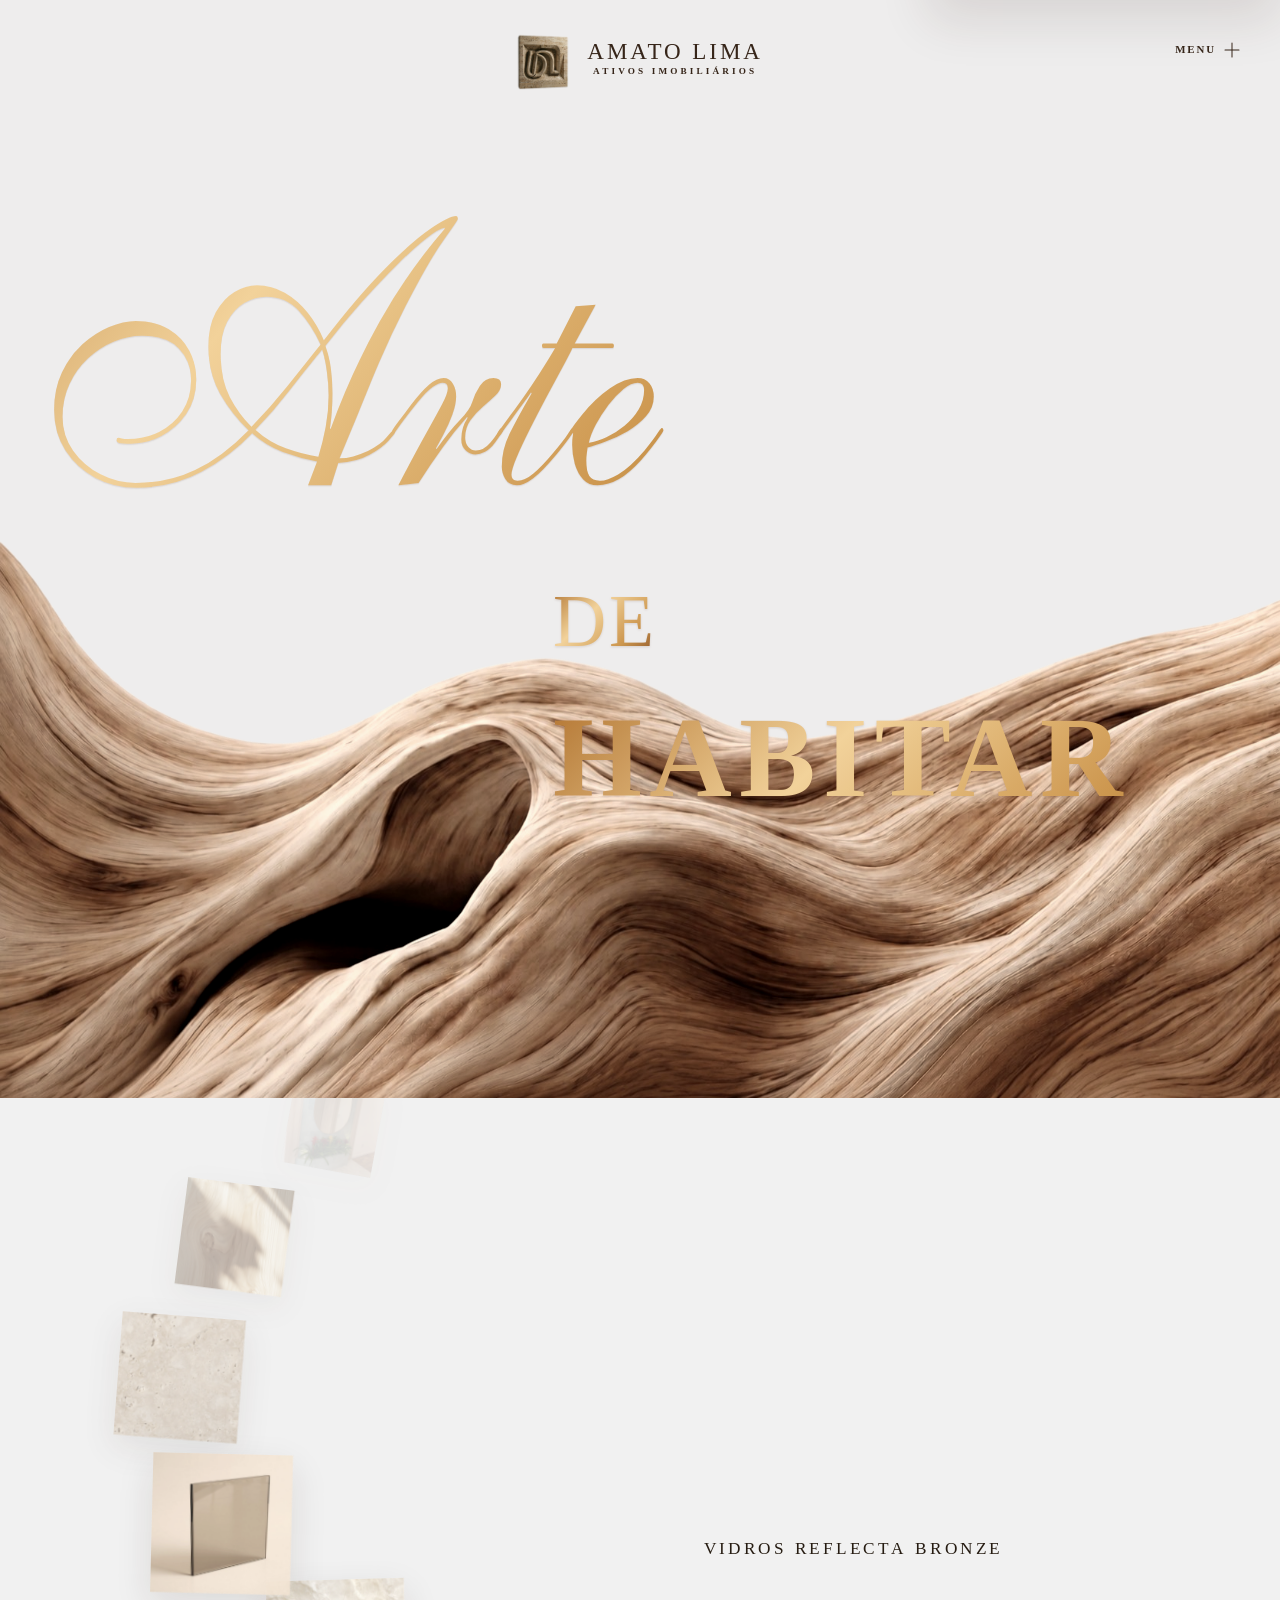
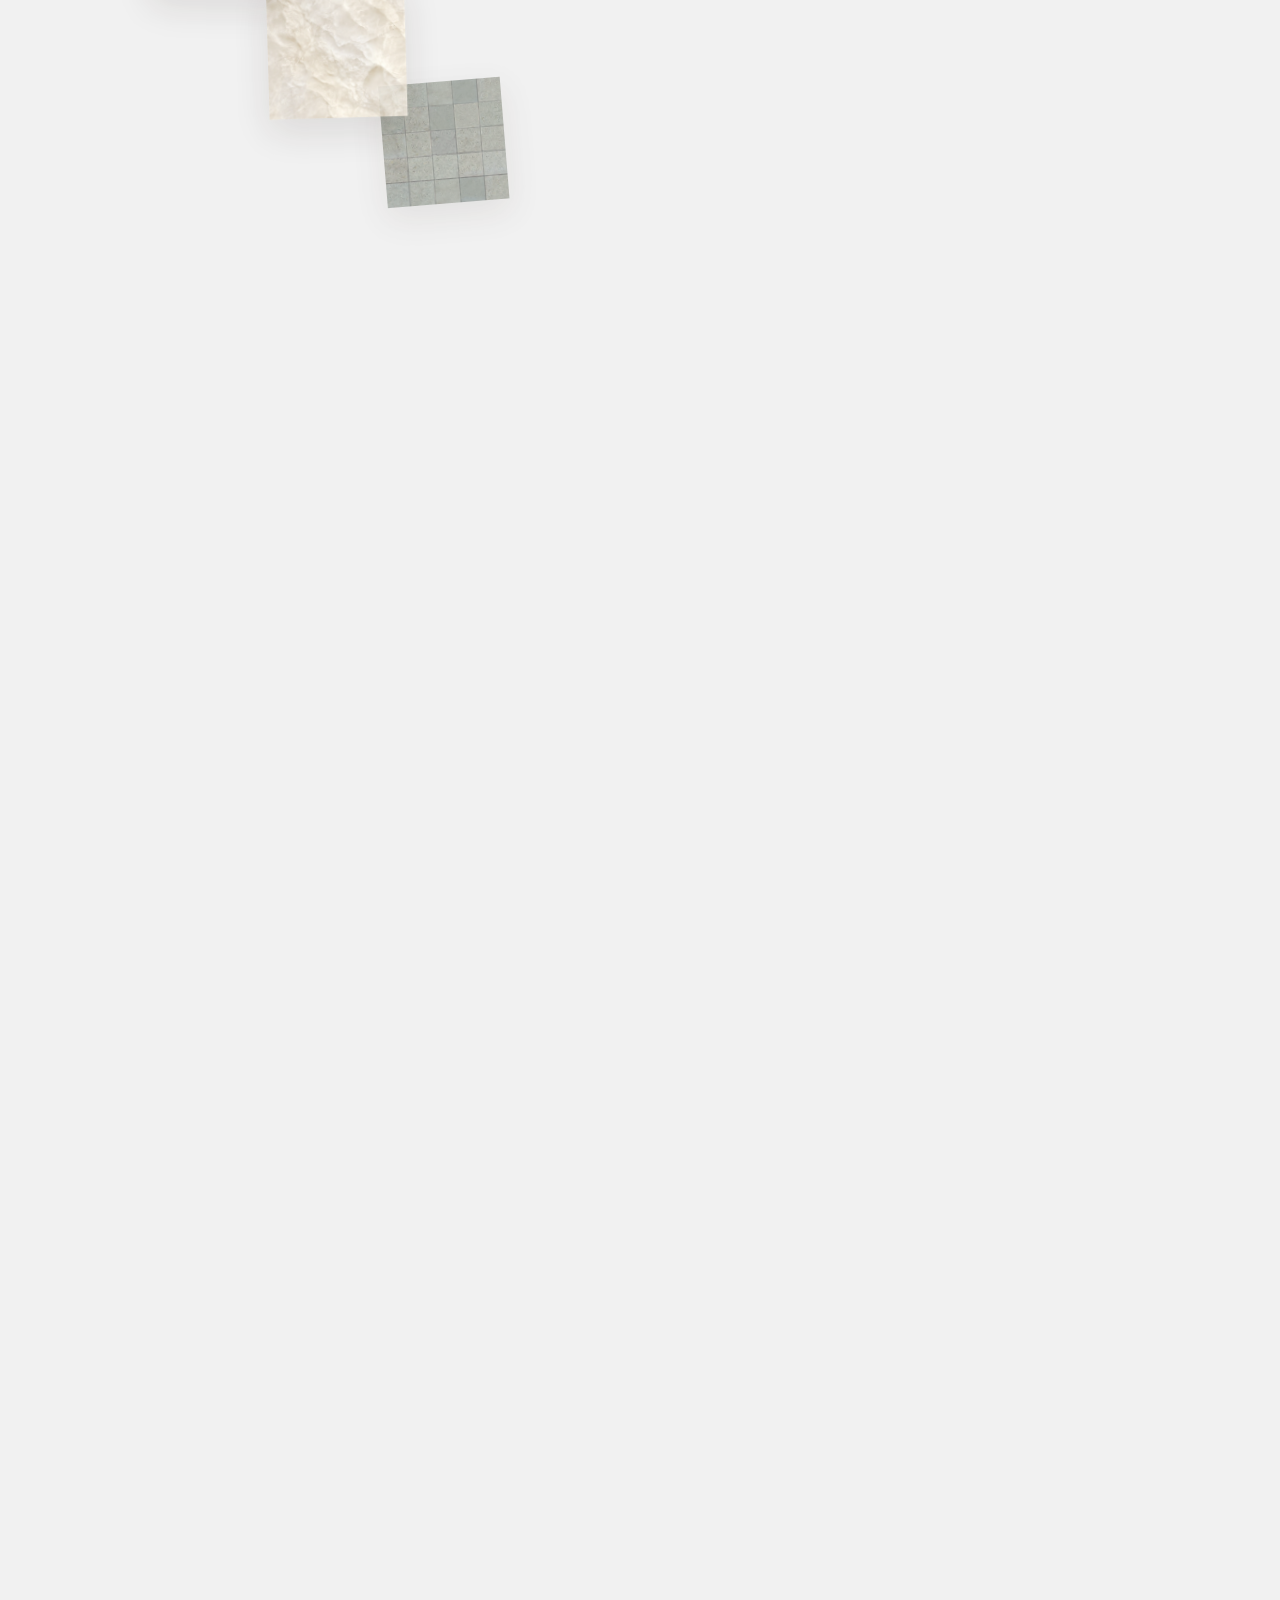
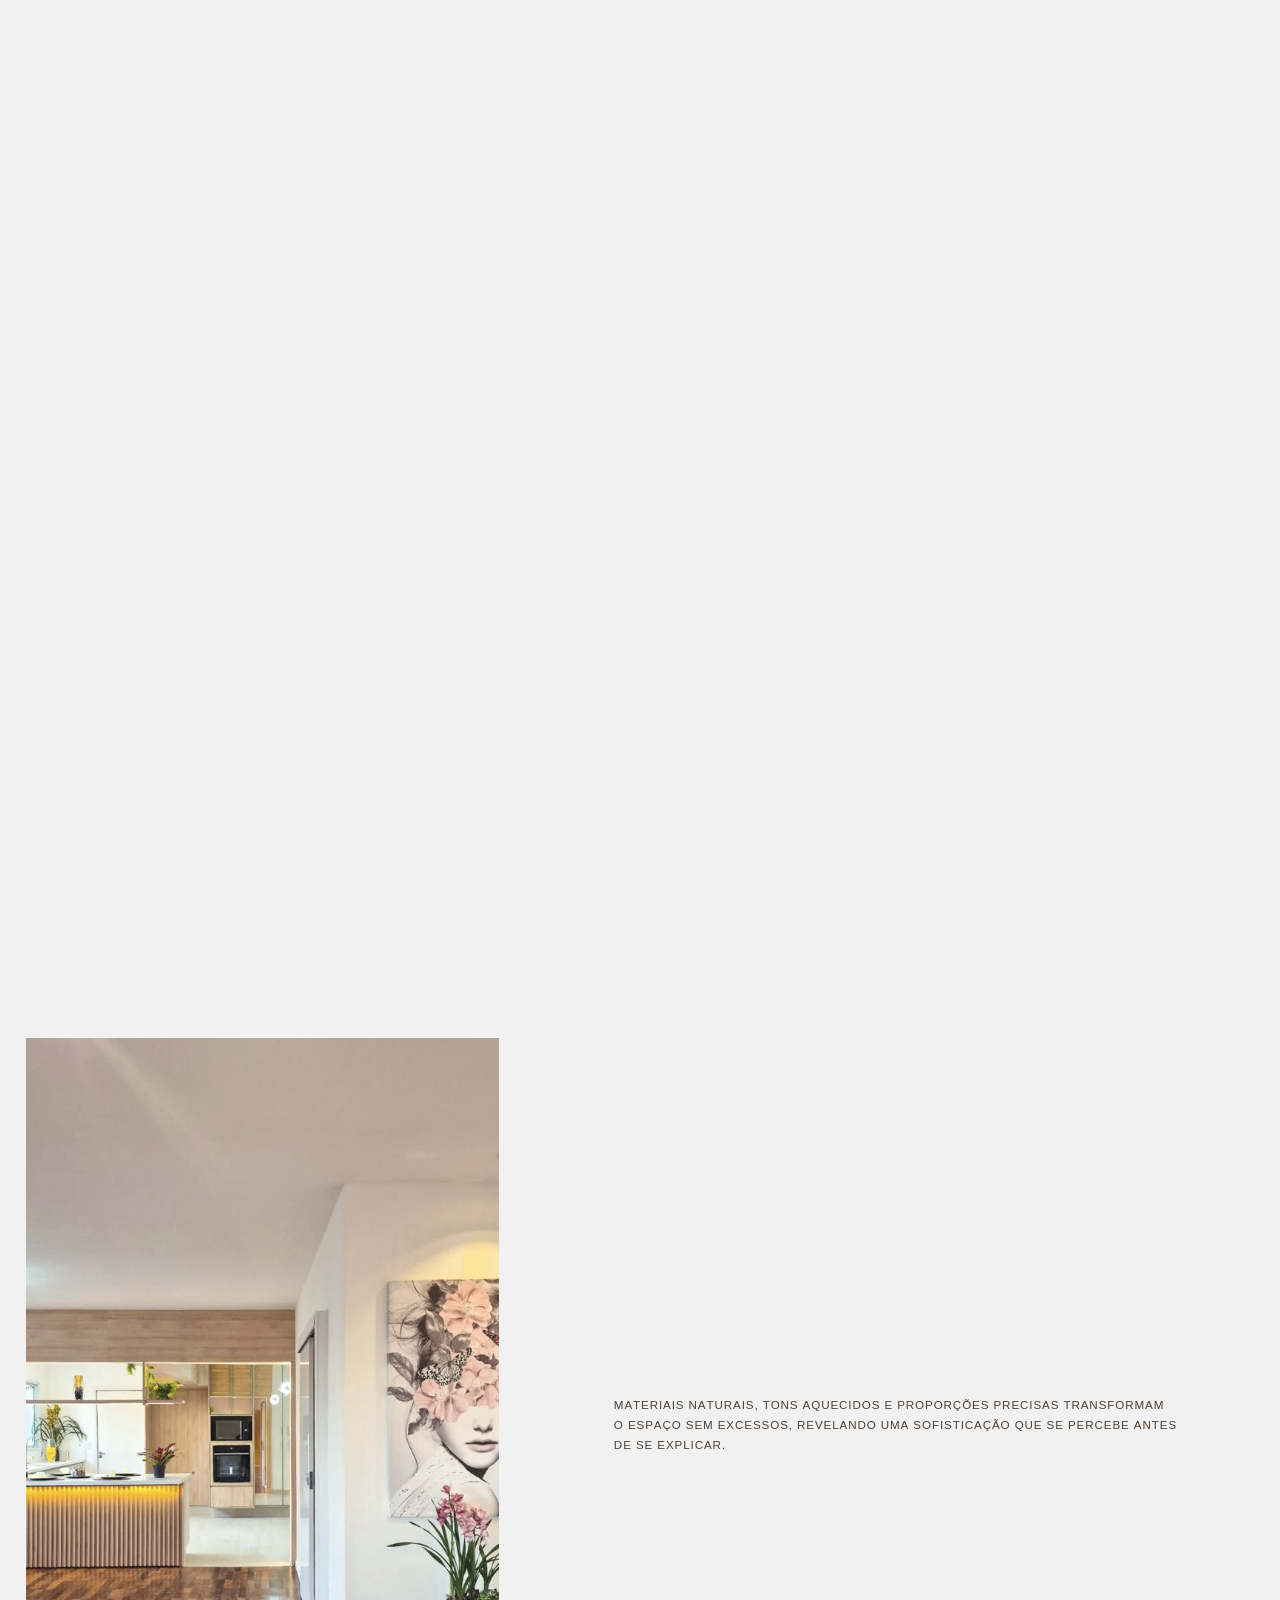
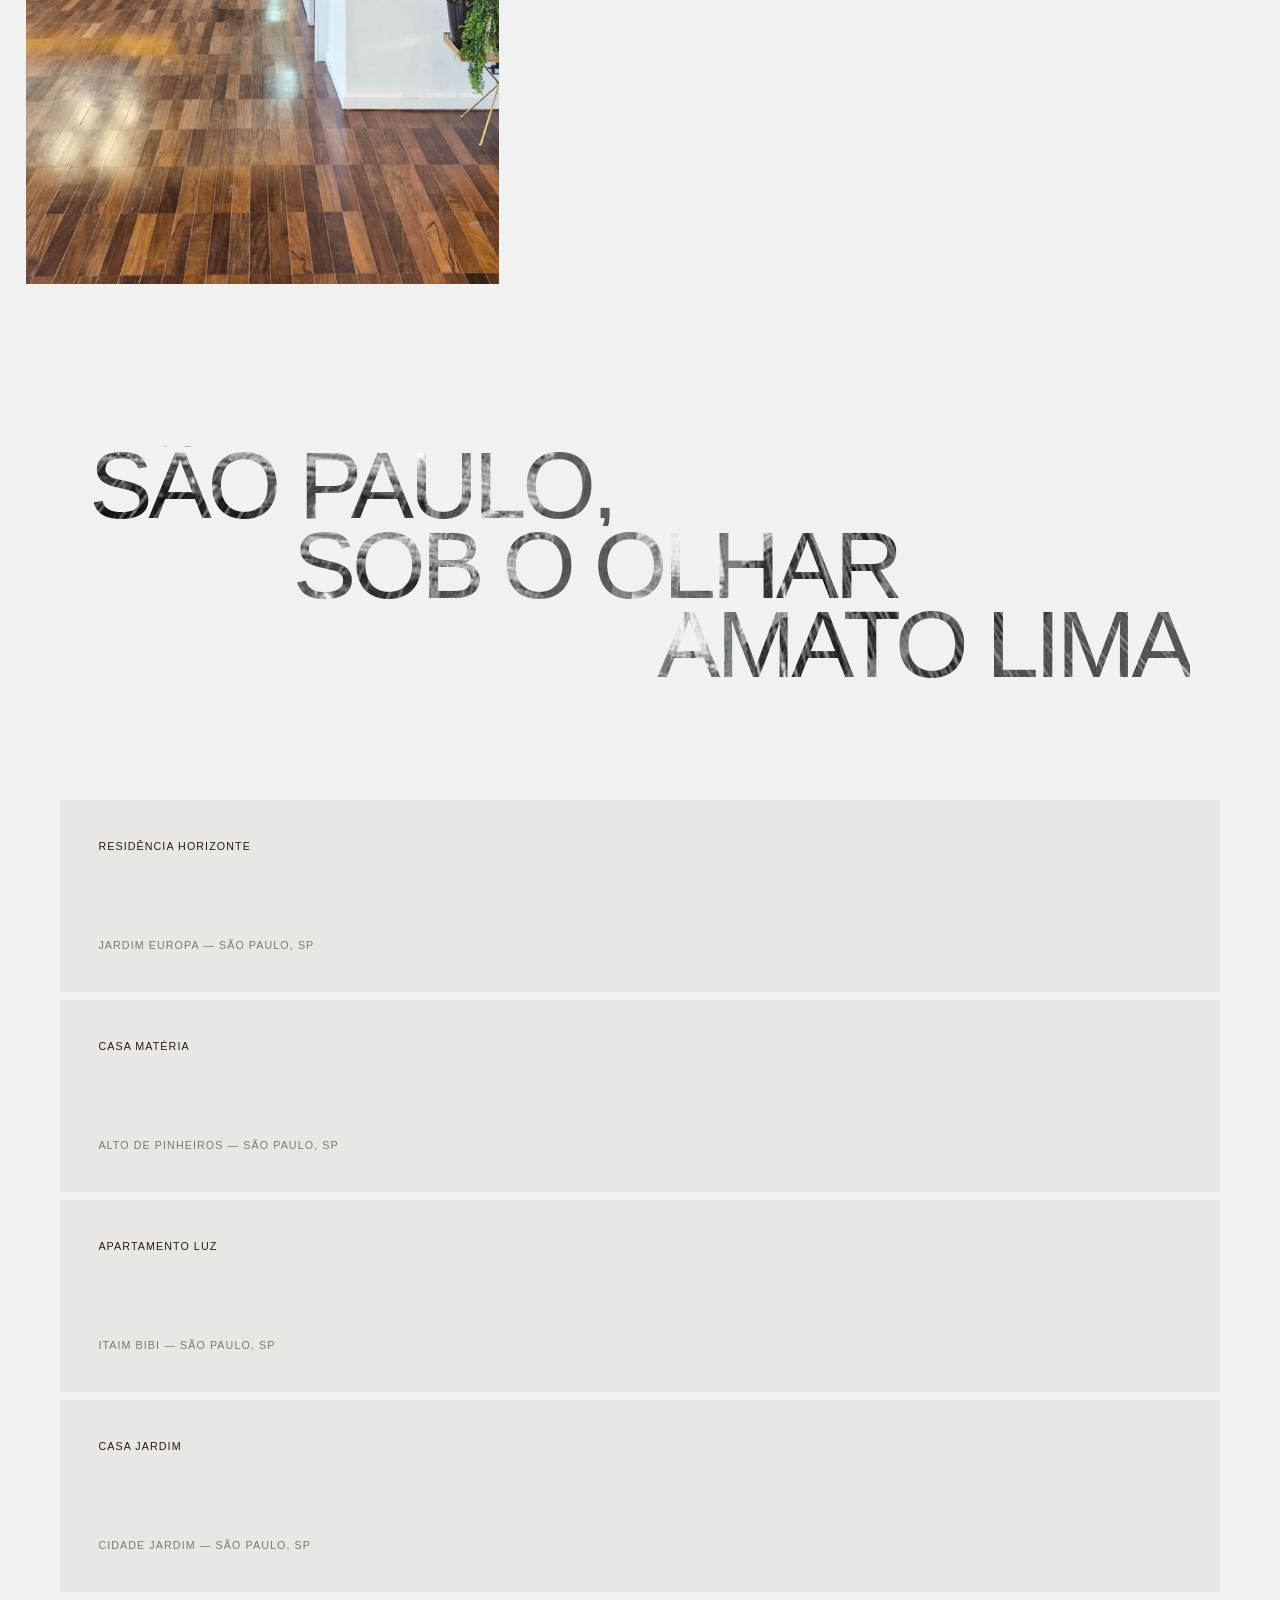
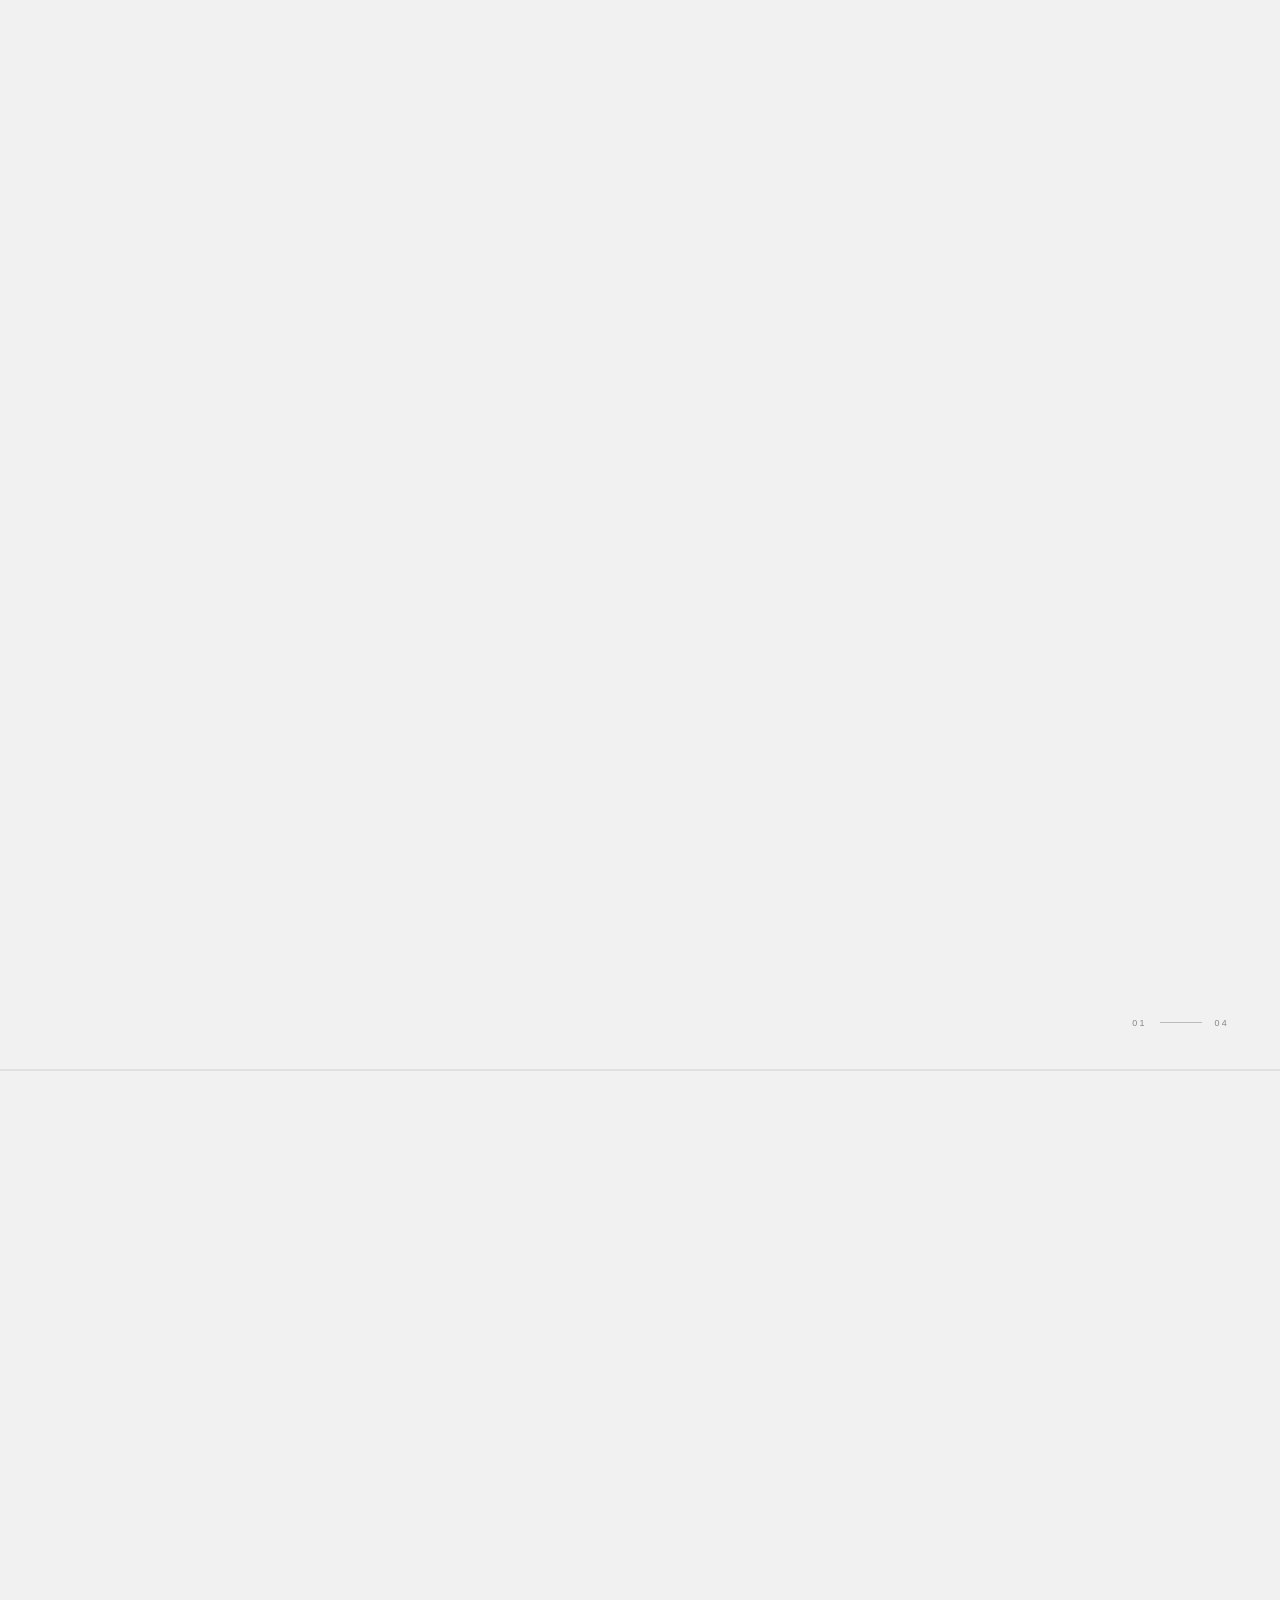
==== commit 5d786cf0: "Load updated material carousel assets" ====
--- a/index.html
+++ b/index.html
@@ -8,7 +8,7 @@
     <link rel="stylesheet" href="assets/css/styles.css?v=20260905-46" />
     <link rel="stylesheet" href="assets/css/flowing-menu.css?v=20260904-7" />
     <link rel="stylesheet" href="assets/css/smooth-motion.css?v=20260904-4" />
-    <link rel="stylesheet" href="assets/css/infinite-spiral.css?v=20260905-28" />
+    <link rel="stylesheet" href="assets/css/infinite-spiral.css?v=20260905-29" />
     <link rel="stylesheet" href="assets/css/editorial-foundations.css?v=20260905-7" />
     <link rel="stylesheet" href="assets/css/project-index.css?v=20260905-9" />
     <link rel="stylesheet" href="assets/css/project-evolution.css?v=20260905-2" />
@@ -22,7 +22,8 @@
     <script src="assets/js/home.js?v=20260904-29" defer></script>
     <script src="assets/js/flowing-menu.js?v=20260904-5" defer></script>
     <script src="assets/js/smooth-motion.js?v=20260905-7" defer></script>
-    <script src="assets/js/infinite-spiral.js?v=20260905-17" defer></script>
+    <script src="assets/js/material-content-update.js?v=20260905-1" defer></script>
+    <script src="assets/js/infinite-spiral.js?v=20260905-18" defer></script>
     <script src="assets/js/editorial-foundations-mirror.js?v=20260905-1" defer></script>
     <script src="assets/js/editorial-foundations.js?v=20260904-3" defer></script>
     <script src="assets/js/project-index-reveal.js?v=20260905-1" defer></script>
--- a/assets/css/infinite-spiral.css
+++ b/assets/css/infinite-spiral.css
@@ -46,7 +46,7 @@
   overflow: hidden;
   color: #261c12;
   font-family: "Alta","Cormorant Garamond",Georgia,serif;
-  font-size: clamp(.86rem,1.42vw,1.365rem);
+  font-size: clamp(.817rem,1.349vw,1.297rem);
   font-weight: 400;
   letter-spacing: .18em;
   line-height: 1.1;
@@ -108,7 +108,7 @@
   position: absolute;
   top: 50%;
   left: 50%;
-  width: clamp(104px,10vw,160px);
+  width: clamp(120px,11.5vw,184px);
   aspect-ratio: 1/1;
   display: block;
   overflow: hidden;
@@ -188,7 +188,7 @@
 
   .material-spiral__title {
     justify-content: center;
-    font-size: clamp(.58rem,2.36vw,.76rem);
+    font-size: clamp(.551rem,2.242vw,.722rem);
     letter-spacing: .12em;
   }
 
@@ -205,7 +205,7 @@
   }
 
   .material-spiral__card {
-    width: clamp(66px,20vw,86px);
+    width: clamp(76px,23vw,99px);
   }
 
   .material-spiral__progress {
